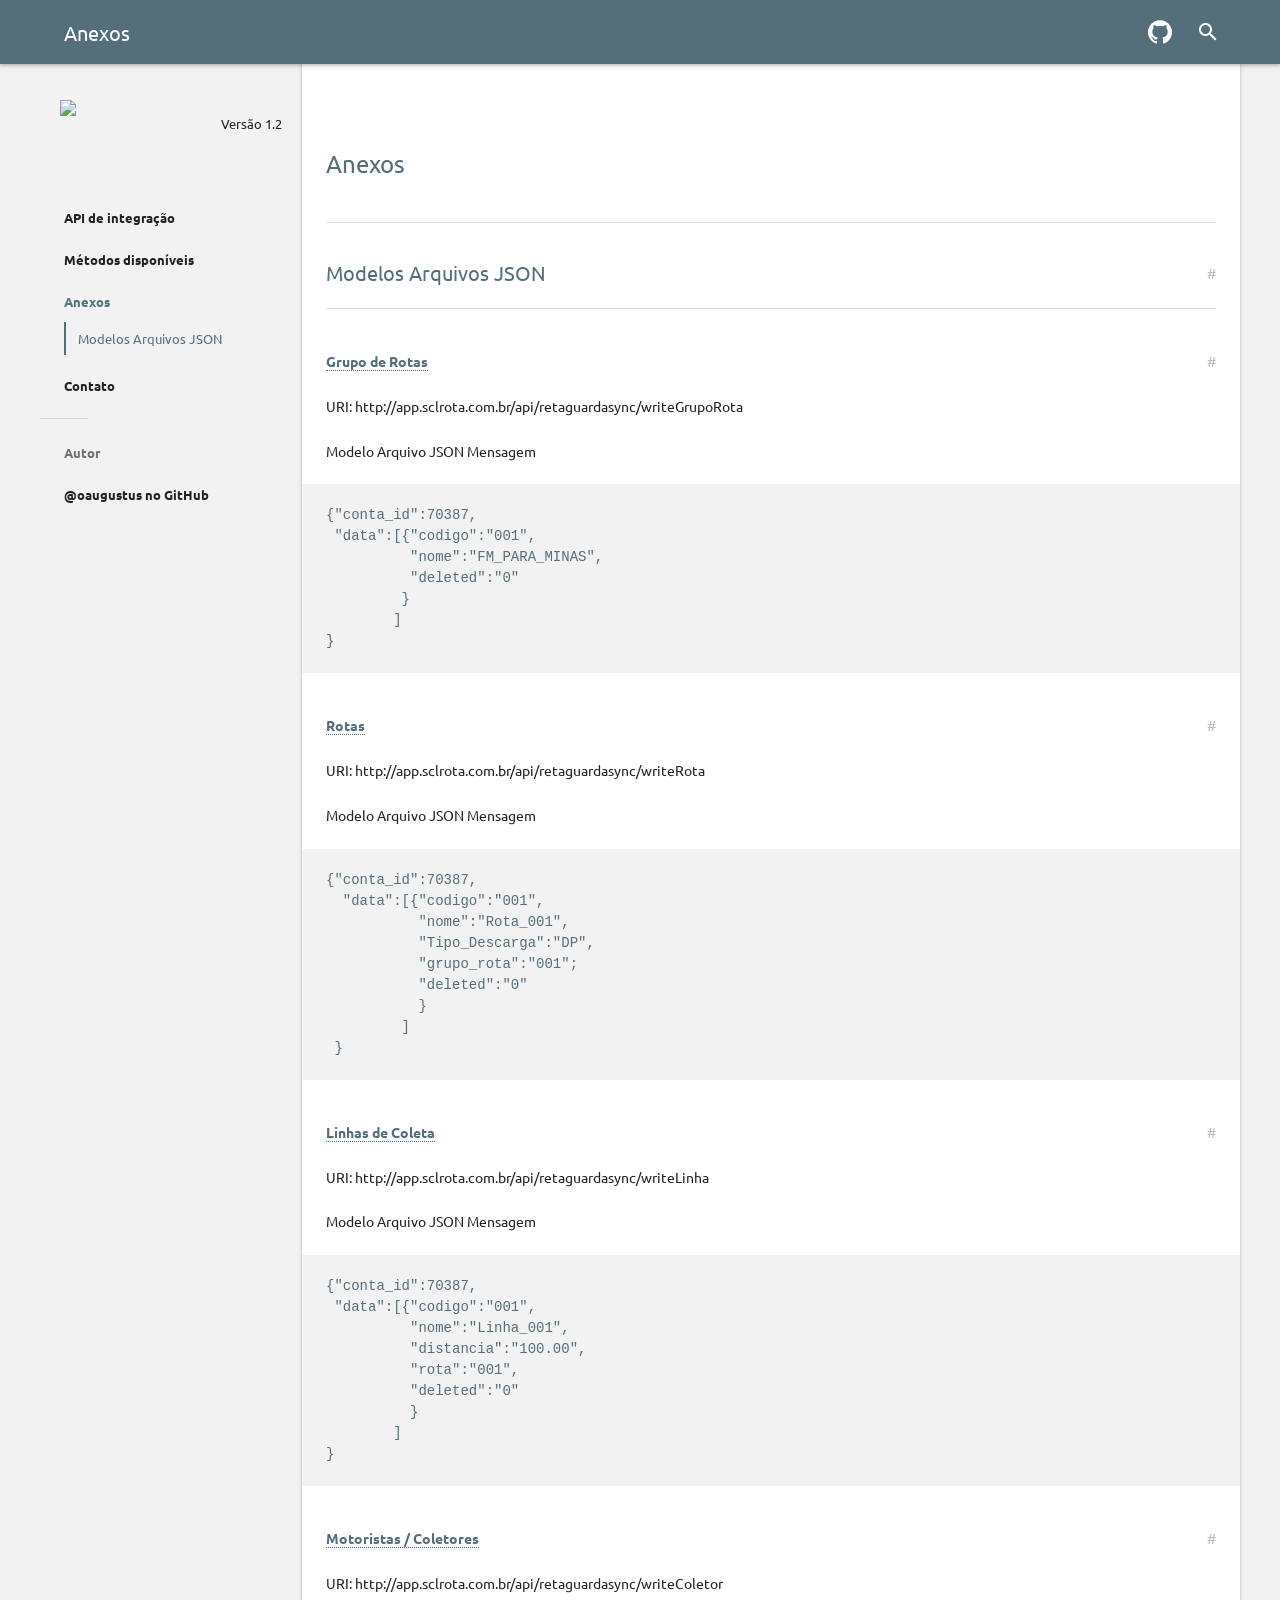
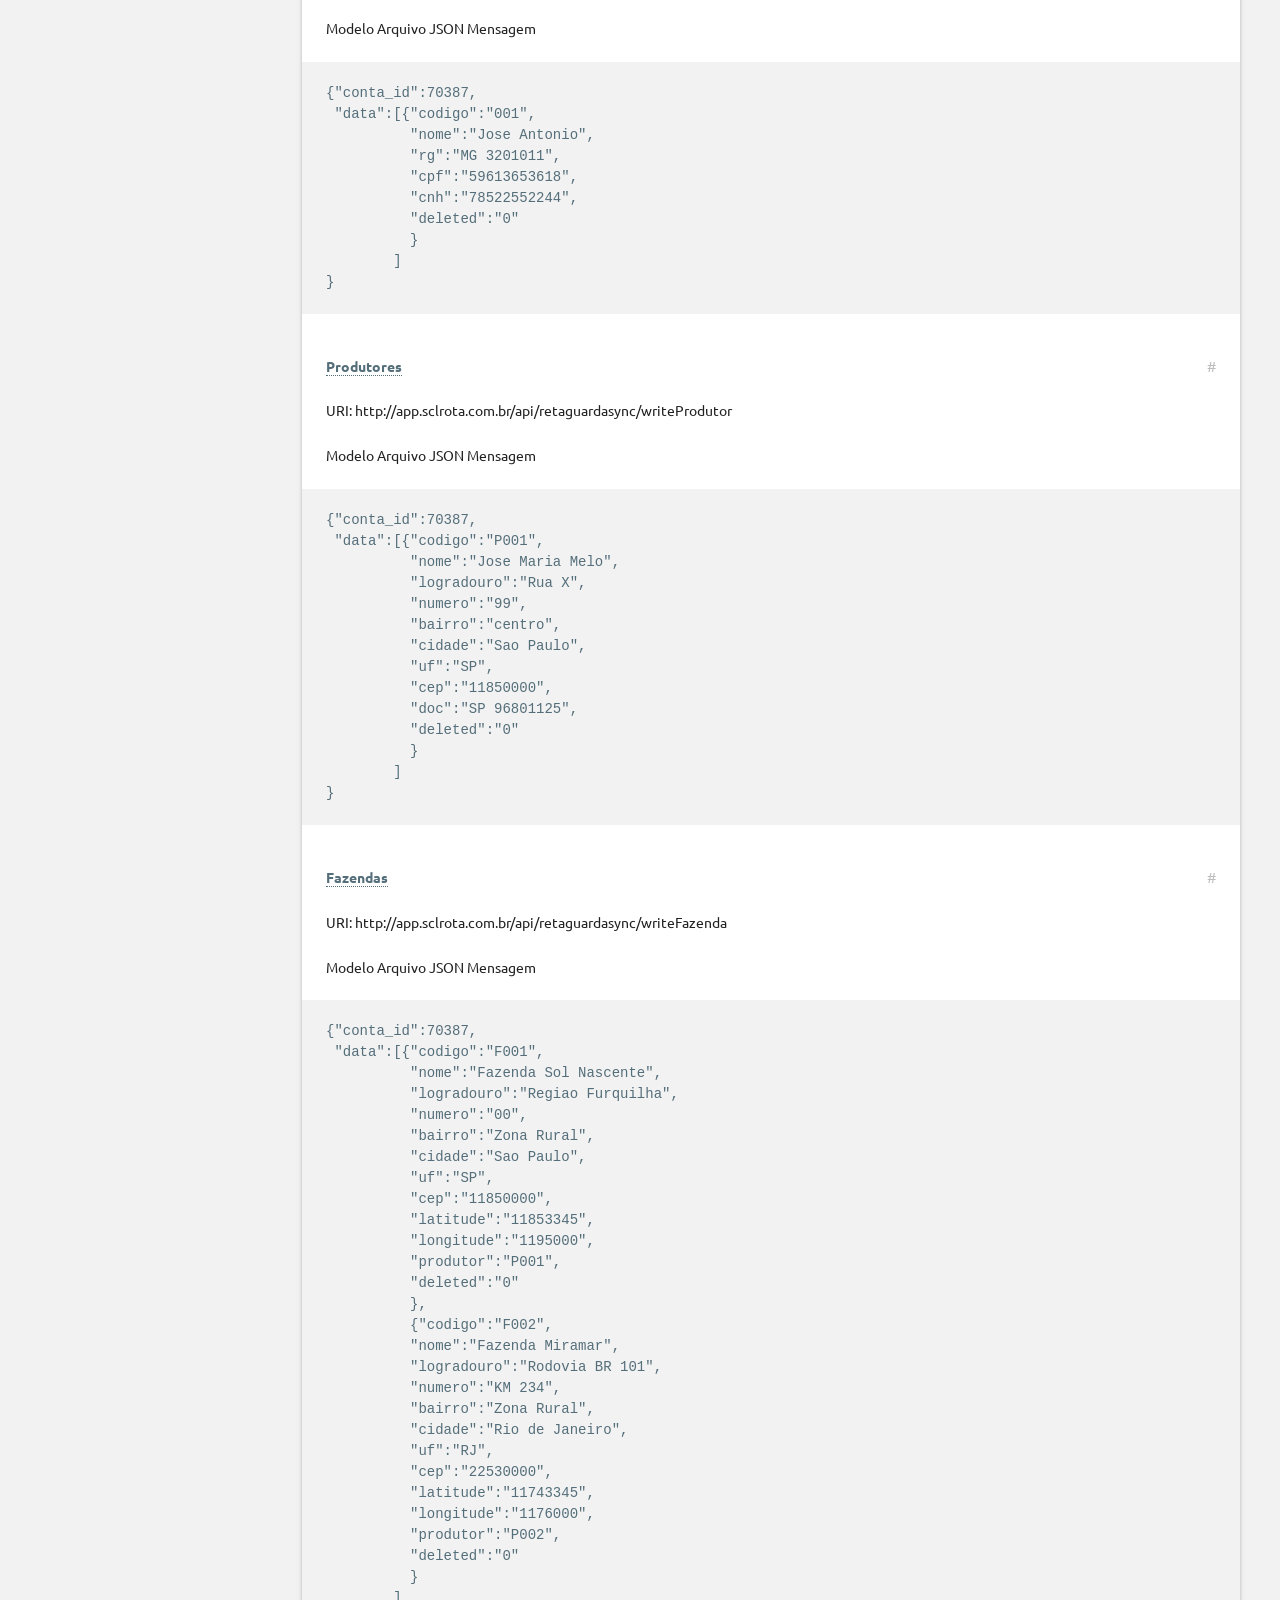
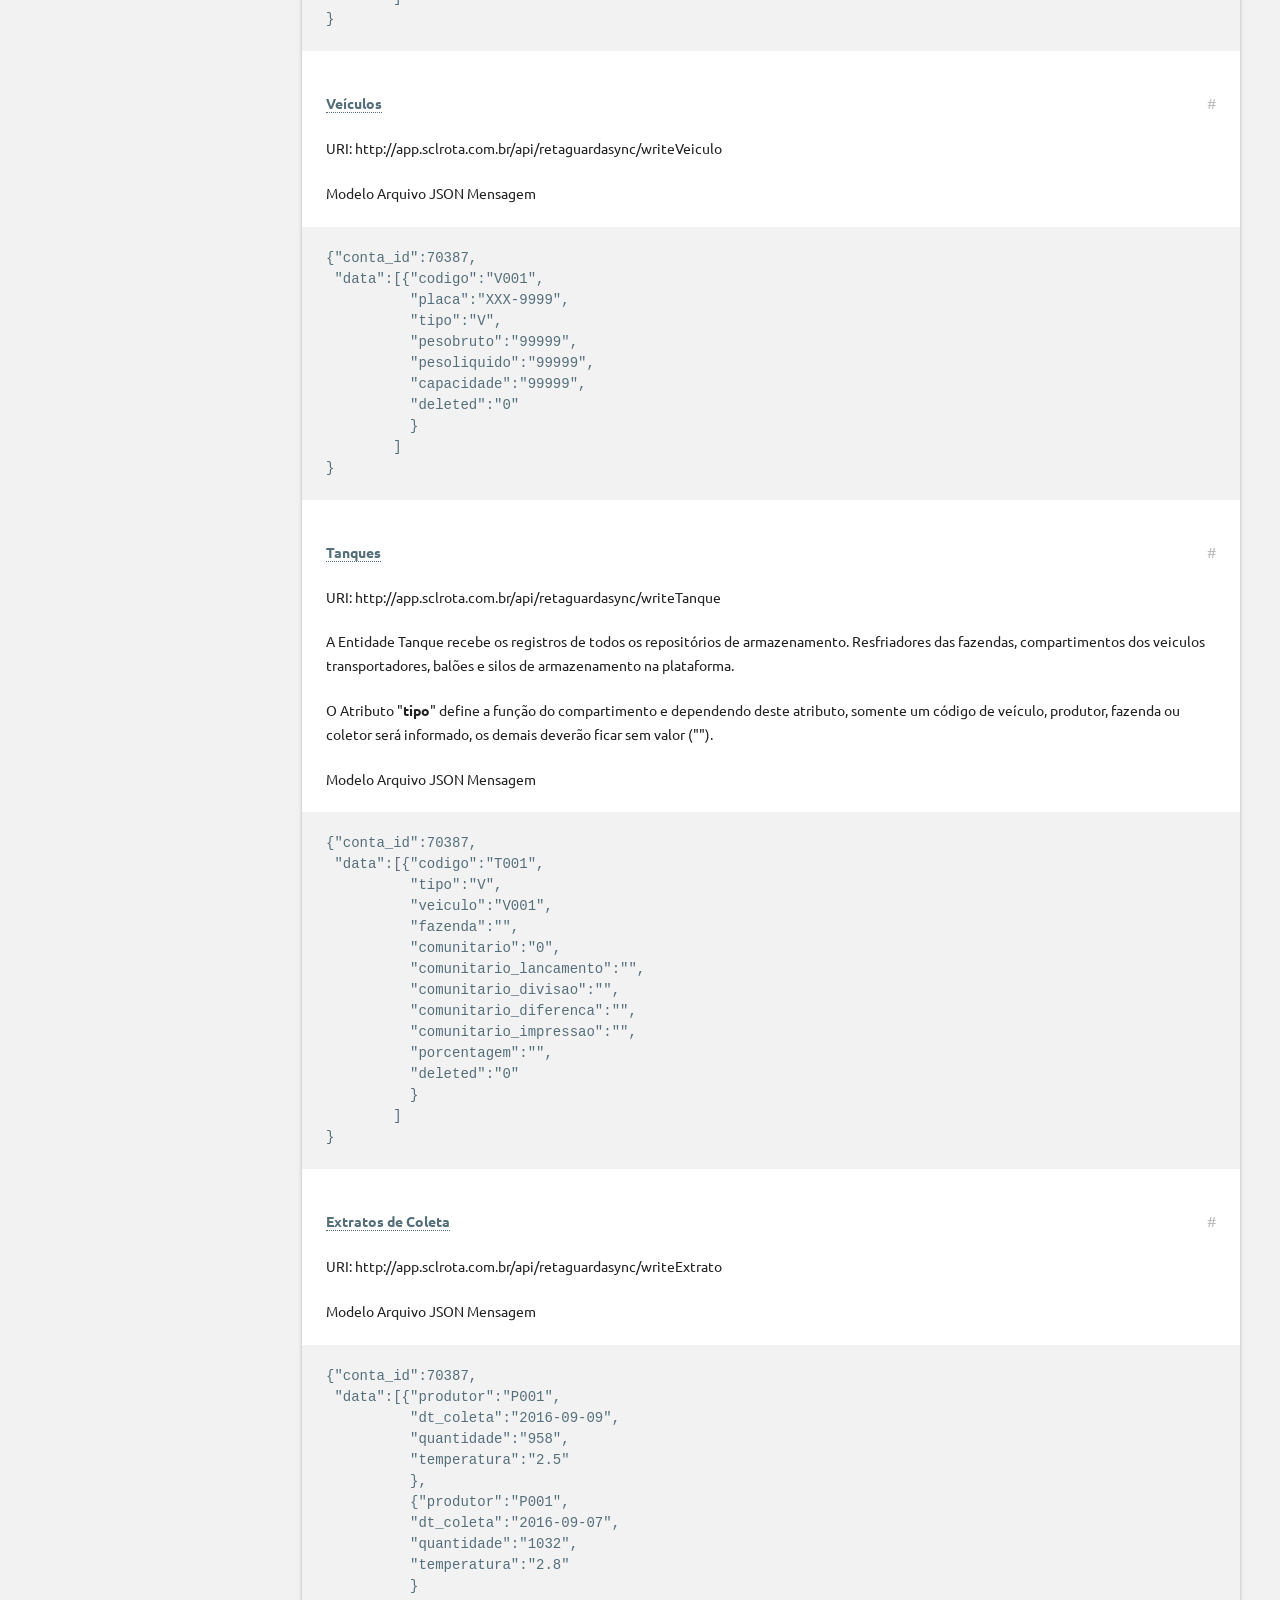
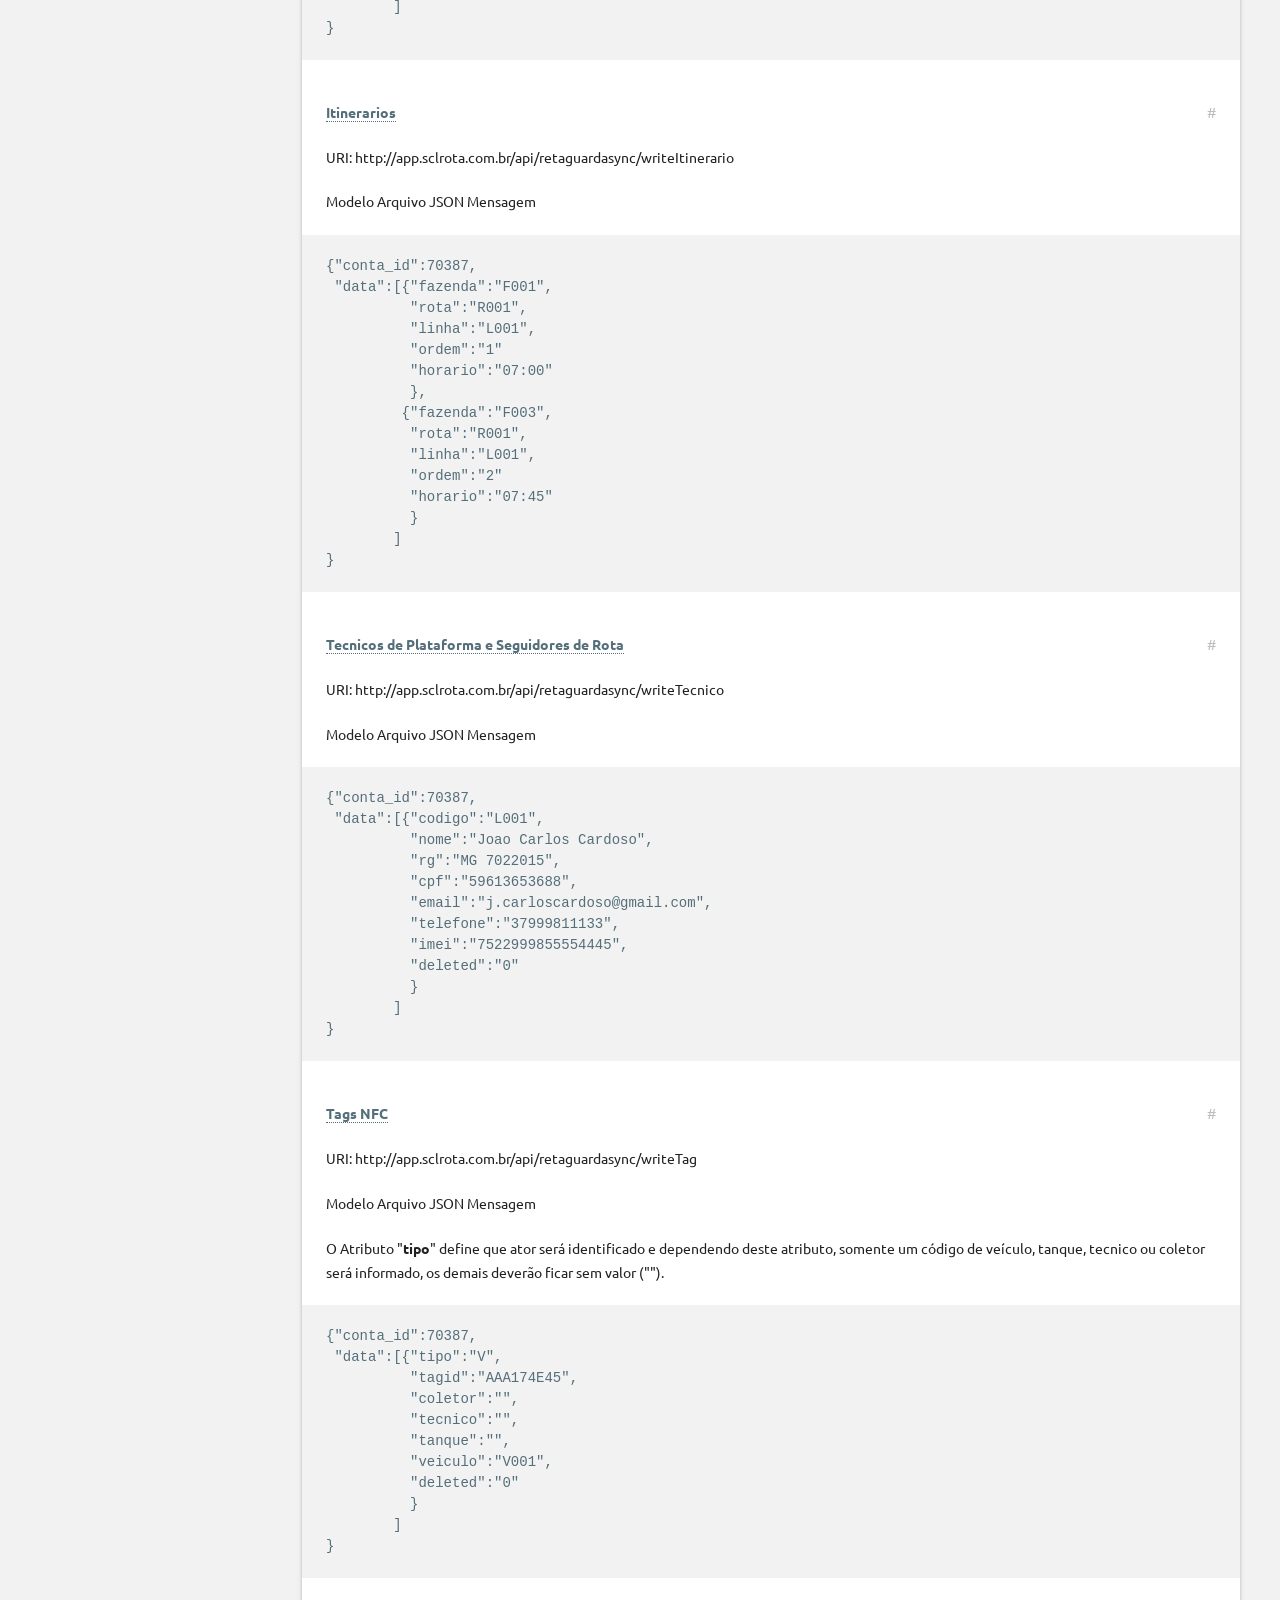
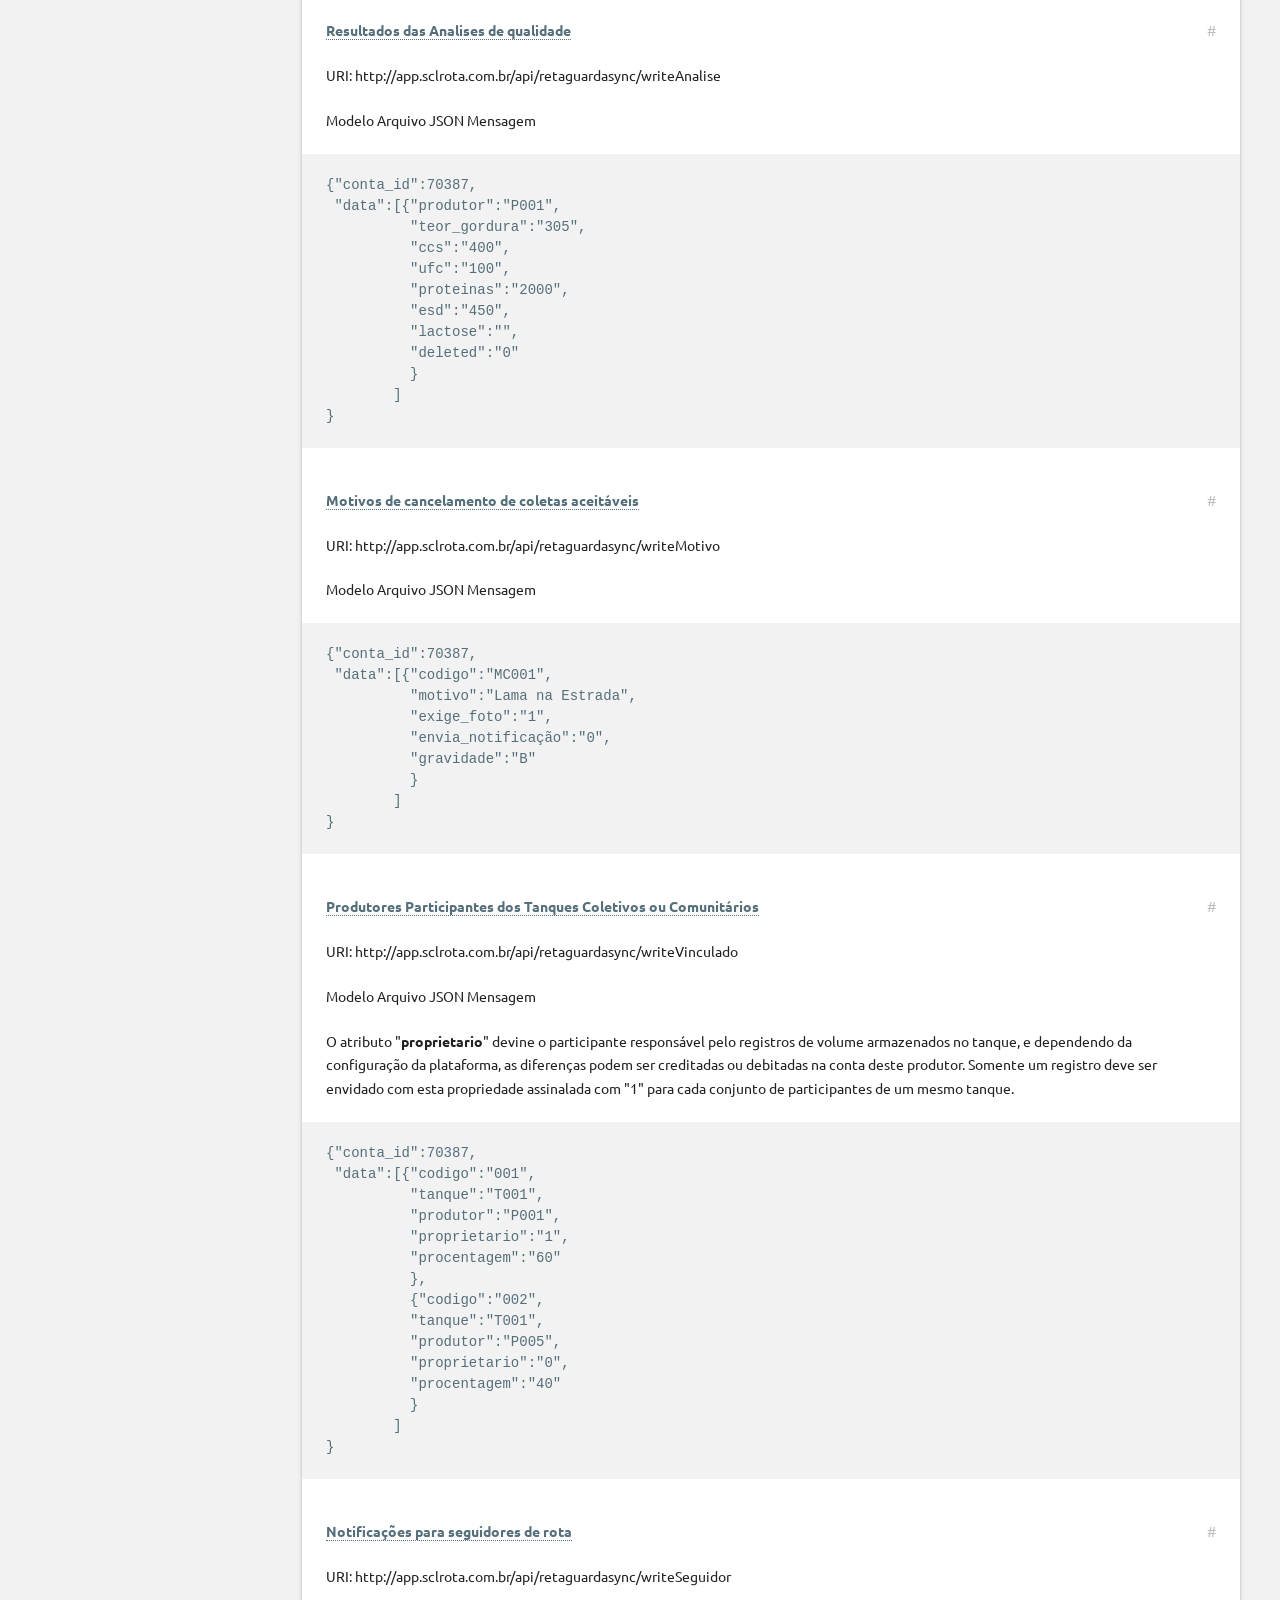
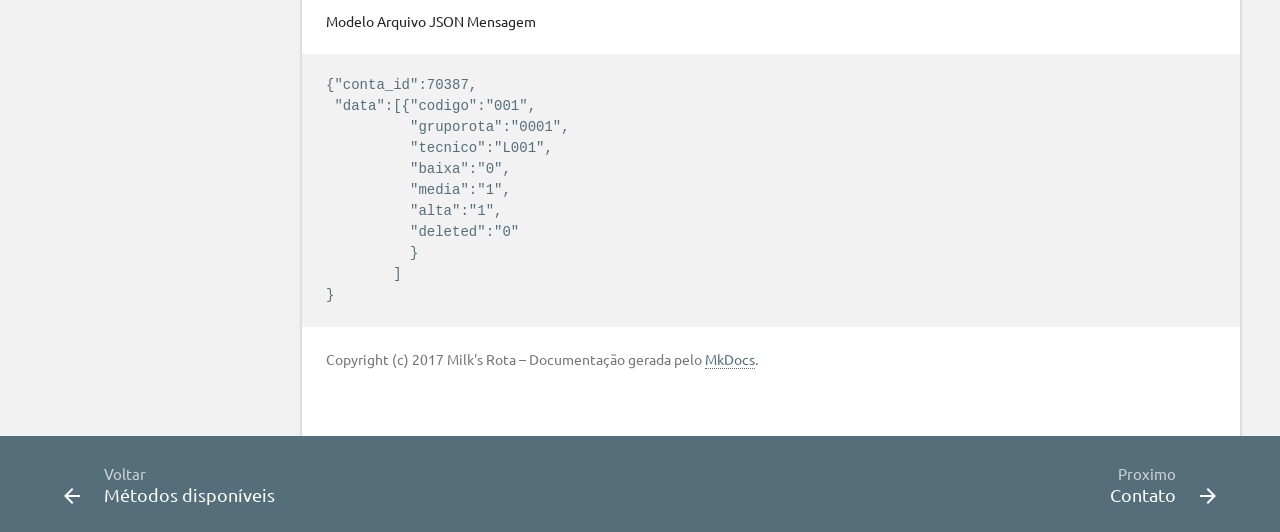
==== anexos/index.html @ 85807db0 "Deployed 1b57421 with MkDocs version: 0.16.3" ====
<!DOCTYPE html>
<!--[if lt IE 7 ]><html class="no-js ie6"><![endif]-->
<!--[if IE 7 ]><html class="no-js ie7"><![endif]-->
<!--[if IE 8 ]><html class="no-js ie8"><![endif]-->
<!--[if IE 9 ]><html class="no-js ie9"><![endif]-->
<!--[if (gt IE 9)|!(IE)]><!--> <html class="no-js"> <!--<![endif]-->
  <head>
    <meta charset="utf-8">
    <meta name="viewport" content="width=device-width,user-scalable=no,initial-scale=1,maximum-scale=1">
    
      
        <title>Anexos - Milk's Rota - API de Integração</title>
      
      
      
        <link rel="canonical" href="http://www.milksrota.com.br/anexos/">
      
      
        <meta name="author" content="Otávio Fernandes">
      
    
    <meta property="og:url" content="http://www.milksrota.com.br/anexos/">
    <meta property="og:title" content="Milk's Rota - API de Integração">
    <meta property="og:image" content="http://www.milksrota.com.br/anexos//../images/logo-300x82.png">
    <meta name="apple-mobile-web-app-title" content="Milk's Rota - API de Integração">
    <meta name="apple-mobile-web-app-capable" content="yes">
    <meta name="apple-mobile-web-app-status-bar-style" content="black-translucent">
    
      <link rel="apple-touch-icon" href="../images/logo-300x82.png">
    
    
    <link rel="shortcut icon" type="image/x-icon" href="../assets/images/favicon-e565ddfa3b.ico">
    <link rel="icon" type="image/x-icon" href="../assets/images/favicon-e565ddfa3b.ico">
    <style>
      @font-face {
      	font-family: 'Icon';
      	src: url('../assets/fonts/icon.eot?52m981');
      	src: url('../assets/fonts/icon.eot?#iefix52m981')
               format('embedded-opentype'),
      		   url('../assets/fonts/icon.woff?52m981')
               format('woff'),
      		   url('../assets/fonts/icon.ttf?52m981')
               format('truetype'),
      		   url('../assets/fonts/icon.svg?52m981#icon')
               format('svg');
      	font-weight: normal;
      	font-style: normal;
      }
    </style>
    <link rel="stylesheet" href="../assets/stylesheets/application-b64b728552.css">
    
      <link rel="stylesheet" href="../assets/stylesheets/palettes-05ab2406df.css">
    
    
      
      
      
      <link rel="stylesheet" href="//fonts.googleapis.com/css?family=Ubuntu:400,700|Ubuntu+Mono">
      <style>
        body, input {
          font-family: 'Ubuntu', Helvetica, Arial, sans-serif;
        }
        pre, code {
          font-family: 'Ubuntu Mono', 'Courier New', 'Courier', monospace;
        }
      </style>
    
    
      <link rel="stylesheet" href="../extra.css">
    
    <script src="../assets/javascripts/modernizr-4ab42b99fd.js"></script>
    
  </head>
  
  
  
  <body class="palette-primary-blue-grey ">
    
    <div class="backdrop">
      <div class="backdrop-paper"></div>
    </div>
    <input class="toggle" type="checkbox" id="toggle-drawer">
    <input class="toggle" type="checkbox" id="toggle-search">
    <label class="toggle-button overlay" for="toggle-drawer"></label>
    <header class="header">
      <nav aria-label="Header">
  <div class="bar default">
    <div class="button button-menu" role="button" aria-label="Menu">
      <label class="toggle-button icon icon-menu" for="toggle-drawer">
        <span></span>
      </label>
    </div>
    <div class="stretch">
      <div class="title">
        
          <span class="path">
            
          </span>
        
        Anexos
      </div>
    </div>
    
    
      
      <div class="button button-github" role="button" aria-label="GitHub">
        <a href="https://github.com/oaugustus" title="@oaugustus on GitHub" target="_blank" class="toggle-button icon icon-github"></a>
      </div>
    
    <div class="button button-search" role="button" aria-label="Search">
      <label class="toggle-button icon icon-search" title="Procurar" for="toggle-search"></label>
    </div>
  </div>
  <div class="bar search">
    <div class="button button-close" role="button" aria-label="Close">
      <label class="toggle-button icon icon-back" for="toggle-search"></label>
    </div>
    <div class="stretch">
      <div class="field">
        <input class="query" type="text" placeholder="Procurar" autocapitalize="off" autocorrect="off" autocomplete="off" spellcheck>
      </div>
    </div>
    <div class="button button-reset" role="button" aria-label="Search">
      <button class="toggle-button icon icon-close" id="reset-search"></button>
    </div>
  </div>
</nav>
    </header>
    <main class="main">
      
      <div class="drawer">
        <nav aria-label="Navigation">
  
  <a href="/" class="project">
    <div class="banner">
      
        <div class="">
          <img src="../images/logo-300x82.png" style="width: 200px;">
        </div>
        <div style="text-align: right;">Versão 1.2</div>
      
      <!--<div class="name">
        <strong>Milk's Rota - API de Integração Versão 1.2</strong>
        
      </div>-->
    </div>
  </a>
  <div class="scrollable">
    <div class="wrapper">
      
      <div class="toc">
        <ul>
          
            
  <li>
    <a class="" title="API de integração" href="..">
      API de integração
    </a>
    
  </li>

          
            
  <li>
    <a class="" title="Métodos disponíveis" href="../metodos/">
      Métodos disponíveis
    </a>
    
  </li>

          
            
  <li>
    <a class="current" title="Anexos" href="./">
      Anexos
    </a>
    
      
      
        <ul>
          
            <li class="anchor">
              <a title="Modelos Arquivos JSON" href="#modelos-arquivos-json">
                Modelos Arquivos JSON
              </a>
            </li>
          
        </ul>
      
    
  </li>

          
            
  <li>
    <a class="" title="Contato" href="../contato/">
      Contato
    </a>
    
  </li>

          
        </ul>
        
          <hr>
          <span class="section">Autor</span>
          <ul>
            
            
              
              <li>
                <a href="https://github.com/oaugustus" target="_blank" title="@oaugustus on GitHub">
                  @oaugustus no GitHub
                </a>
              </li>
            
          </ul>
        
      </div>
    </div>
  </div>
</nav>
      </div>
      <article class="article">
        <div class="wrapper">
          
            <h1>Anexos</h1>
          
          <h2 id="modelos-arquivos-json">Modelos Arquivos JSON<a class="headerlink" href="#modelos-arquivos-json" title="Permanent link">#</a></h2>
<hr />
<p><a name="tbgruporotas" > </p>
<h3 id="grupo-de-rotas"><strong>Grupo de Rotas</strong><a class="headerlink" href="#grupo-de-rotas" title="Permanent link">#</a></h3>
<p></a>
  URI: http://app.sclrota.com.br/api/retaguardasync/writeGrupoRota  </p>
<p>Modelo Arquivo JSON Mensagem</p>
<pre class="code"><code>{&quot;conta_id&quot;:70387,
 &quot;data&quot;:[{&quot;codigo&quot;:&quot;001&quot;,
          &quot;nome&quot;:&quot;FM_PARA_MINAS&quot;,
          &quot;deleted&quot;:&quot;0&quot;
         }
        ]
}  </code></pre>


<p><a name="tbrotas" > </p>
<h3 id="rotas"><strong>Rotas</strong><a class="headerlink" href="#rotas" title="Permanent link">#</a></h3>
<p></a></p>
<p>URI: http://app.sclrota.com.br/api/retaguardasync/writeRota  </p>
<p>Modelo Arquivo JSON Mensagem</p>
<pre class="code"><code>{&quot;conta_id&quot;:70387,
  &quot;data&quot;:[{&quot;codigo&quot;:&quot;001&quot;,
           &quot;nome&quot;:&quot;Rota_001&quot;,
           &quot;Tipo_Descarga&quot;:&quot;DP&quot;,
           &quot;grupo_rota&quot;:&quot;001&quot;;
           &quot;deleted&quot;:&quot;0&quot;
           }
         ]
 }  </code></pre>


<p><a name="tblinhas" > </p>
<h3 id="linhas-de-coleta"><strong>Linhas de Coleta</strong><a class="headerlink" href="#linhas-de-coleta" title="Permanent link">#</a></h3>
<p></a>
  URI: http://app.sclrota.com.br/api/retaguardasync/writeLinha  </p>
<p>Modelo Arquivo JSON Mensagem</p>
<pre class="code"><code>{&quot;conta_id&quot;:70387,
 &quot;data&quot;:[{&quot;codigo&quot;:&quot;001&quot;,
          &quot;nome&quot;:&quot;Linha_001&quot;,
          &quot;distancia&quot;:&quot;100.00&quot;,
          &quot;rota&quot;:&quot;001&quot;,
          &quot;deleted&quot;:&quot;0&quot;
          }
        ]
}  </code></pre>


<p><a name="tbcoletores" > </p>
<h3 id="motoristas-coletores"><strong>Motoristas / Coletores</strong><a class="headerlink" href="#motoristas-coletores" title="Permanent link">#</a></h3>
<p></a>
  URI: http://app.sclrota.com.br/api/retaguardasync/writeColetor  </p>
<p>Modelo Arquivo JSON Mensagem</p>
<pre class="code"><code>{&quot;conta_id&quot;:70387,
 &quot;data&quot;:[{&quot;codigo&quot;:&quot;001&quot;,
          &quot;nome&quot;:&quot;Jose Antonio&quot;,
          &quot;rg&quot;:&quot;MG 3201011&quot;,
          &quot;cpf&quot;:&quot;59613653618&quot;,
          &quot;cnh&quot;:&quot;78522552244&quot;,        
          &quot;deleted&quot;:&quot;0&quot;
          }
        ]
}  </code></pre>


<p><a name="tbprodutores" > </p>
<h3 id="produtores"><strong>Produtores</strong><a class="headerlink" href="#produtores" title="Permanent link">#</a></h3>
<p></a>
  URI: http://app.sclrota.com.br/api/retaguardasync/writeProdutor  </p>
<p>Modelo Arquivo JSON Mensagem</p>
<pre class="code"><code>{&quot;conta_id&quot;:70387,
 &quot;data&quot;:[{&quot;codigo&quot;:&quot;P001&quot;,
          &quot;nome&quot;:&quot;Jose Maria Melo&quot;,
          &quot;logradouro&quot;:&quot;Rua X&quot;,
          &quot;numero&quot;:&quot;99&quot;,
          &quot;bairro&quot;:&quot;centro&quot;,          
          &quot;cidade&quot;:&quot;Sao Paulo&quot;,       
          &quot;uf&quot;:&quot;SP&quot;,          
          &quot;cep&quot;:&quot;11850000&quot;,
          &quot;doc&quot;:&quot;SP 96801125&quot;,                
          &quot;deleted&quot;:&quot;0&quot;
          }
        ]
}  </code></pre>


<p><a name="tbfazendas" > </p>
<h3 id="fazendas"><strong>Fazendas</strong><a class="headerlink" href="#fazendas" title="Permanent link">#</a></h3>
<p></a>
  URI: http://app.sclrota.com.br/api/retaguardasync/writeFazenda  </p>
<p>Modelo Arquivo JSON Mensagem</p>
<pre class="code"><code>{&quot;conta_id&quot;:70387,
 &quot;data&quot;:[{&quot;codigo&quot;:&quot;F001&quot;,
          &quot;nome&quot;:&quot;Fazenda Sol Nascente&quot;,
          &quot;logradouro&quot;:&quot;Regiao Furquilha&quot;,
          &quot;numero&quot;:&quot;00&quot;,
          &quot;bairro&quot;:&quot;Zona Rural&quot;,          
          &quot;cidade&quot;:&quot;Sao Paulo&quot;,       
          &quot;uf&quot;:&quot;SP&quot;,          
          &quot;cep&quot;:&quot;11850000&quot;,
          &quot;latitude&quot;:&quot;11853345&quot;,
          &quot;longitude&quot;:&quot;1195000&quot;,
          &quot;produtor&quot;:&quot;P001&quot;,                  
          &quot;deleted&quot;:&quot;0&quot;
          },
          {&quot;codigo&quot;:&quot;F002&quot;,
          &quot;nome&quot;:&quot;Fazenda Miramar&quot;,
          &quot;logradouro&quot;:&quot;Rodovia BR 101&quot;,
          &quot;numero&quot;:&quot;KM 234&quot;,
          &quot;bairro&quot;:&quot;Zona Rural&quot;,          
          &quot;cidade&quot;:&quot;Rio de Janeiro&quot;,          
          &quot;uf&quot;:&quot;RJ&quot;,          
          &quot;cep&quot;:&quot;22530000&quot;,
          &quot;latitude&quot;:&quot;11743345&quot;,
          &quot;longitude&quot;:&quot;1176000&quot;,
          &quot;produtor&quot;:&quot;P002&quot;,                  
          &quot;deleted&quot;:&quot;0&quot;
          }
        ]
}  </code></pre>


<p><a name="tbveiculos" > </p>
<h3 id="veiculos"><strong>Veículos</strong><a class="headerlink" href="#veiculos" title="Permanent link">#</a></h3>
<p></a>
  URI: http://app.sclrota.com.br/api/retaguardasync/writeVeiculo  </p>
<p>Modelo Arquivo JSON Mensagem</p>
<pre class="code"><code>{&quot;conta_id&quot;:70387,
 &quot;data&quot;:[{&quot;codigo&quot;:&quot;V001&quot;,
          &quot;placa&quot;:&quot;XXX-9999&quot;,
          &quot;tipo&quot;:&quot;V&quot;,
          &quot;pesobruto&quot;:&quot;99999&quot;,
          &quot;pesoliquido&quot;:&quot;99999&quot;,          
          &quot;capacidade&quot;:&quot;99999&quot;,                               
          &quot;deleted&quot;:&quot;0&quot;
          }
        ]
}  </code></pre>


<p><a name="tbtanques" > </p>
<h3 id="tanques"><strong>Tanques</strong><a class="headerlink" href="#tanques" title="Permanent link">#</a></h3>
<p></a>
  URI: http://app.sclrota.com.br/api/retaguardasync/writeTanque </p>
<p>A Entidade Tanque recebe os registros de todos os repositórios de armazenamento. Resfriadores das fazendas, compartimentos dos veiculos transportadores, balões e silos de armazenamento na plataforma.</p>
<p>O Atributo "<strong>tipo</strong>" define a função do compartimento e dependendo deste atributo, somente um código de veículo, produtor, fazenda ou coletor será informado, os demais deverão ficar sem valor ("").</p>
<p>Modelo Arquivo JSON Mensagem</p>
<pre class="code"><code>{&quot;conta_id&quot;:70387,
 &quot;data&quot;:[{&quot;codigo&quot;:&quot;T001&quot;,
          &quot;tipo&quot;:&quot;V&quot;,
          &quot;veiculo&quot;:&quot;V001&quot;,
          &quot;fazenda&quot;:&quot;&quot;,
          &quot;comunitario&quot;:&quot;0&quot;,          
          &quot;comunitario_lancamento&quot;:&quot;&quot;,                                
          &quot;comunitario_divisao&quot;:&quot;&quot;,
          &quot;comunitario_diferenca&quot;:&quot;&quot;,                                         
          &quot;comunitario_impressao&quot;:&quot;&quot;,
          &quot;porcentagem&quot;:&quot;&quot;,                                 
          &quot;deleted&quot;:&quot;0&quot;
          }
        ]
}  </code></pre>


<p><a name="tbextratos" > </p>
<h3 id="extratos-de-coleta"><strong>Extratos de Coleta</strong><a class="headerlink" href="#extratos-de-coleta" title="Permanent link">#</a></h3>
<p></a>
  URI: http://app.sclrota.com.br/api/retaguardasync/writeExtrato </p>
<p>Modelo Arquivo JSON Mensagem</p>
<pre class="code"><code>{&quot;conta_id&quot;:70387,
 &quot;data&quot;:[{&quot;produtor&quot;:&quot;P001&quot;,
          &quot;dt_coleta&quot;:&quot;2016-09-09&quot;,
          &quot;quantidade&quot;:&quot;958&quot;,
          &quot;temperatura&quot;:&quot;2.5&quot;         
          },
          {&quot;produtor&quot;:&quot;P001&quot;,
          &quot;dt_coleta&quot;:&quot;2016-09-07&quot;,
          &quot;quantidade&quot;:&quot;1032&quot;,
          &quot;temperatura&quot;:&quot;2.8&quot;         
          }
        ]
}  </code></pre>


<p><a name="tbitinerarios" > </p>
<h3 id="itinerarios"><strong>Itinerarios</strong><a class="headerlink" href="#itinerarios" title="Permanent link">#</a></h3>
<p></a>
  URI: http://app.sclrota.com.br/api/retaguardasync/writeItinerario </p>
<p>Modelo Arquivo JSON Mensagem</p>
<pre class="code"><code>{&quot;conta_id&quot;:70387,
 &quot;data&quot;:[{&quot;fazenda&quot;:&quot;F001&quot;,
          &quot;rota&quot;:&quot;R001&quot;,
          &quot;linha&quot;:&quot;L001&quot;,
          &quot;ordem&quot;:&quot;1&quot;   
          &quot;horario&quot;:&quot;07:00&quot;     
          },
         {&quot;fazenda&quot;:&quot;F003&quot;,
          &quot;rota&quot;:&quot;R001&quot;,
          &quot;linha&quot;:&quot;L001&quot;,
          &quot;ordem&quot;:&quot;2&quot;   
          &quot;horario&quot;:&quot;07:45&quot;     
          }
        ]
}  </code></pre>


<p><a name="tbtecnicos" > </p>
<h3 id="tecnicos-de-plataforma-e-seguidores-de-rota"><strong>Tecnicos de Plataforma e Seguidores de Rota</strong><a class="headerlink" href="#tecnicos-de-plataforma-e-seguidores-de-rota" title="Permanent link">#</a></h3>
<p></a>
  URI: http://app.sclrota.com.br/api/retaguardasync/writeTecnico  </p>
<p>Modelo Arquivo JSON Mensagem</p>
<pre class="code"><code>{&quot;conta_id&quot;:70387,
 &quot;data&quot;:[{&quot;codigo&quot;:&quot;L001&quot;,
          &quot;nome&quot;:&quot;Joao Carlos Cardoso&quot;,
          &quot;rg&quot;:&quot;MG 7022015&quot;,
          &quot;cpf&quot;:&quot;59613653688&quot;,
          &quot;email&quot;:&quot;j.carloscardoso@gmail.com&quot;,        
          &quot;telefone&quot;:&quot;37999811133&quot;,       
          &quot;imei&quot;:&quot;7522999855554445&quot;,                  
          &quot;deleted&quot;:&quot;0&quot;
          }
        ]
}  </code></pre>


<p><a name="tbtags" > </p>
<h3 id="tags-nfc"><strong>Tags NFC </strong><a class="headerlink" href="#tags-nfc" title="Permanent link">#</a></h3>
<p></a>
  URI: http://app.sclrota.com.br/api/retaguardasync/writeTag  </p>
<p>Modelo Arquivo JSON Mensagem</p>
<p>O Atributo "<strong>tipo</strong>" define que ator será identificado e dependendo deste atributo, somente um código de veículo, tanque, tecnico ou coletor será informado, os demais deverão ficar sem valor ("").</p>
<pre class="code"><code>{&quot;conta_id&quot;:70387,
 &quot;data&quot;:[{&quot;tipo&quot;:&quot;V&quot;,
          &quot;tagid&quot;:&quot;AAA174E45&quot;,
          &quot;coletor&quot;:&quot;&quot;,
          &quot;tecnico&quot;:&quot;&quot;,
          &quot;tanque&quot;:&quot;&quot;,        
          &quot;veiculo&quot;:&quot;V001&quot;,               
          &quot;deleted&quot;:&quot;0&quot;
          }
        ]
}  </code></pre>


<p><a name="tbanalises" > </p>
<h3 id="resultados-das-analises-de-qualidade"><strong>Resultados das Analises de qualidade </strong><a class="headerlink" href="#resultados-das-analises-de-qualidade" title="Permanent link">#</a></h3>
<p></a>
  URI: http://app.sclrota.com.br/api/retaguardasync/writeAnalise  </p>
<p>Modelo Arquivo JSON Mensagem  </p>
<pre class="code"><code>{&quot;conta_id&quot;:70387,
 &quot;data&quot;:[{&quot;produtor&quot;:&quot;P001&quot;,
          &quot;teor_gordura&quot;:&quot;305&quot;,
          &quot;ccs&quot;:&quot;400&quot;,
          &quot;ufc&quot;:&quot;100&quot;,
          &quot;proteinas&quot;:&quot;2000&quot;,         
          &quot;esd&quot;:&quot;450&quot;,
          &quot;lactose&quot;:&quot;&quot;,       
          &quot;deleted&quot;:&quot;0&quot;
          }
        ]
}  </code></pre>


<p><a name="tbmotivos" > </p>
<h3 id="motivos-de-cancelamento-de-coletas-aceitaveis"><strong>Motivos de cancelamento de coletas aceitáveis </strong><a class="headerlink" href="#motivos-de-cancelamento-de-coletas-aceitaveis" title="Permanent link">#</a></h3>
<p></a>
  URI: http://app.sclrota.com.br/api/retaguardasync/writeMotivo  </p>
<p>Modelo Arquivo JSON Mensagem  </p>
<pre class="code"><code>{&quot;conta_id&quot;:70387,
 &quot;data&quot;:[{&quot;codigo&quot;:&quot;MC001&quot;,
          &quot;motivo&quot;:&quot;Lama na Estrada&quot;,
          &quot;exige_foto&quot;:&quot;1&quot;,
          &quot;envia_notificação&quot;:&quot;0&quot;,
          &quot;gravidade&quot;:&quot;B&quot;                                 
          }
        ]
}  </code></pre>


<p><a name="tbvinculados" > </p>
<h3 id="produtores-participantes-dos-tanques-coletivos-ou-comunitarios"><strong>Produtores Participantes dos Tanques Coletivos ou Comunitários</strong><a class="headerlink" href="#produtores-participantes-dos-tanques-coletivos-ou-comunitarios" title="Permanent link">#</a></h3>
<p></a>
  URI: http://app.sclrota.com.br/api/retaguardasync/writeVinculado  </p>
<p>Modelo Arquivo JSON Mensagem  </p>
<p>O atributo "<strong>proprietario</strong>" devine o participante responsável pelo registros de volume armazenados no tanque, e dependendo da configuração da plataforma, as diferenças podem ser creditadas ou debitadas na conta deste produtor. Somente um registro deve ser envidado com esta propriedade assinalada com "1" para cada conjunto de participantes de um mesmo tanque.</p>
<pre class="code"><code>{&quot;conta_id&quot;:70387,
 &quot;data&quot;:[{&quot;codigo&quot;:&quot;001&quot;,
          &quot;tanque&quot;:&quot;T001&quot;,
          &quot;produtor&quot;:&quot;P001&quot;,
          &quot;proprietario&quot;:&quot;1&quot;,
          &quot;procentagem&quot;:&quot;60&quot;                                  
          },
          {&quot;codigo&quot;:&quot;002&quot;,
          &quot;tanque&quot;:&quot;T001&quot;,
          &quot;produtor&quot;:&quot;P005&quot;,
          &quot;proprietario&quot;:&quot;0&quot;,
          &quot;procentagem&quot;:&quot;40&quot;                                  
          }
        ]
}  </code></pre>


<p><a name="tbseguidores" > </p>
<h3 id="notificacoes-para-seguidores-de-rota"><strong>Notificações para seguidores de rota </strong><a class="headerlink" href="#notificacoes-para-seguidores-de-rota" title="Permanent link">#</a></h3>
<p></a>
  URI: http://app.sclrota.com.br/api/retaguardasync/writeSeguidor  </p>
<p>Modelo Arquivo JSON Mensagem  </p>
<pre class="code"><code>{&quot;conta_id&quot;:70387,
 &quot;data&quot;:[{&quot;codigo&quot;:&quot;001&quot;,
          &quot;gruporota&quot;:&quot;0001&quot;,
          &quot;tecnico&quot;:&quot;L001&quot;,
          &quot;baixa&quot;:&quot;0&quot;,
          &quot;media&quot;:&quot;1&quot;,
          &quot;alta&quot;:&quot;1&quot;,
          &quot;deleted&quot;:&quot;0&quot; 
          }
        ]
}  </code></pre>
          <aside class="copyright" role="note">
            
              Copyright (c) 2017 Milk's Rota &ndash;
            
            Documentação gerada pelo
            <a href="http://www.mkdocs.org" target="_blank">MkDocs</a>.
          </aside>
          
            <footer class="footer">
              
  <nav class="pagination" aria-label="Footer">
    <div class="previous">
      
        <a href="../metodos/" title="Métodos disponíveis">
          <span class="direction">
            Voltar
          </span>
          <div class="page">
            <div class="button button-previous" role="button" aria-label="Previous">
              <i class="icon icon-back"></i>
            </div>
            <div class="stretch">
              <div class="title">
                Métodos disponíveis
              </div>
            </div>
          </div>
        </a>
      
    </div>
    <div class="next">
      
        <a href="../contato/" title="Contato">
          <span class="direction">
            Proximo
          </span>
          <div class="page">
            <div class="stretch">
              <div class="title">
                Contato
              </div>
            </div>
            <div class="button button-next" role="button" aria-label="Next">
              <i class="icon icon-forward"></i>
            </div>
          </div>
        </a>
      
    </div>
  </nav>

            </footer>
          
        </div>
      </article>
      <div class="results" role="status" aria-live="polite">
        <div class="scrollable">
          <div class="wrapper">
            <div class="meta"></div>
            <div class="list"></div>
          </div>
        </div>
      </div>
    </main>
    <script>
      var base_url = '..';
      var repo_id  = '';
    </script>
    <script src="../assets/javascripts/application-997097ee0c.js"></script>
    
    
  </body>
</html>
---- assets/stylesheets/application-b64b728552.css ----
html{box-sizing:border-box;-moz-box-sizing:border-box;-webkit-box-sizing:border-box}*,:after,:before{box-sizing:inherit;-moz-box-sizing:inherit;-webkit-box-sizing:inherit}html{font-size:62.5%;-webkit-text-size-adjust:none;-ms-text-size-adjust:none;text-size-adjust:none}a,abbr,acronym,address,applet,article,aside,audio,b,big,blockquote,body,canvas,caption,center,cite,code,dd,del,details,dfn,div,dl,dt,em,embed,fieldset,figcaption,figure,footer,form,h1,h2,h3,h4,h5,h6,header,hgroup,html,i,iframe,img,ins,kbd,label,legend,li,main,mark,menu,nav,object,ol,output,p,pre,q,ruby,s,samp,section,small,span,strike,strong,sub,summary,sup,table,tbody,td,tfoot,th,thead,time,tr,tt,u,ul,var,video{margin:0;padding:0;border:0}ul{list-style:none}table{border-collapse:collapse;border-spacing:0}td{text-align:left;font-weight:400;vertical-align:middle}button{outline:0;padding:0;background:transparent;border:none;font-size:inherit}input{-webkit-appearance:none;-moz-appearance:none;-ms-appearance:none;-o-appearance:none;appearance:none;outline:none;border:none}a{text-decoration:none;color:inherit}a,button,input,label{-webkit-tap-highlight-color:rgba(255,255,255,0);-webkit-tap-highlight-color:transparent}h1,h2,h3,h4,h5,h6{font-weight:inherit}pre{background:rgba(0,0,0,.05)}pre,pre code{color:rgba(0,0,0,.87)}.c,.c1,.cm,.o{color:rgba(0,0,0,.54)}.k,.kn{color:#a71d5d}.kd,.kt,.n.f{color:#0086b3}.s,.s1{color:#183691}.bp,.mi{color:#9575cd}.icon{font-family:Icon;speak:none;font-style:normal;font-weight:400;font-variant:normal;text-transform:none;line-height:1;-webkit-font-smoothing:antialiased;-moz-osx-font-smoothing:grayscale}.icon-search:before{content:"\e600"}.icon-back:before{content:"\e601"}.icon-link:before{content:"\e602"}.icon-close:before{content:"\e603"}.icon-menu:before{content:"\e604"}.icon-forward:before{content:"\e605"}.icon-twitter:before{content:"\e606"}.icon-github:before{content:"\e607"}.icon-download:before{content:"\e608"}.icon-star:before{content:"\e609"}.icon-warning:before{content:"\e610"}.icon-note:before{content:"\e611"}a{-webkit-transition:color .25s;transition:color .25s}.overlay{-webkit-transition:opacity .25s,width 0s .25s,height 0s .25s;transition:opacity .25s,width 0s .25s,height 0s .25s}#toggle-drawer:checked~.overlay,.toggle-drawer .overlay{-webkit-transition:opacity .25s,width 0s,height 0s;transition:opacity .25s,width 0s,height 0s}.js .header{-webkit-transition:background .6s,color .6s;transition:background .6s,color .6s}.js .header:before{-webkit-transition:background .6s;transition:background .6s}.button .icon{-webkit-transition:background .25s;transition:background .25s}body{color:rgba(0,0,0,.87)}@supports (-webkit-appearance:none){body{background:#e84e40}}.ios body{background:#fff}hr{border:0;border-top:1px solid rgba(0,0,0,.12)}.toggle-button{cursor:pointer;color:inherit}.backdrop,.backdrop-paper:after{background:#fff}.overlay{background:rgba(0,0,0,.54);opacity:0}#toggle-drawer:checked~.overlay,.toggle-drawer .overlay{opacity:1}.header{box-shadow:0 1.5px 3px rgba(0,0,0,.24),0 3px 8px rgba(0,0,0,.05);background:#e84e40;color:#fff}.ios.standalone .header:before{background:rgba(0,0,0,.12)}.bar .path{color:hsla(0,0%,100%,.7)}.button .icon{border-radius:100%}.button .icon:active{background:hsla(0,0%,100%,.12)}html{height:100%}body{position:relative;min-height:100%}hr{display:block;height:1px;padding:0;margin:0}.locked{height:100%;overflow:hidden}.scrollable{position:absolute;top:0;right:0;bottom:0;left:0;overflow:auto;-webkit-overflow-scrolling:touch}.scrollable .wrapper{height:100%}.ios .scrollable .wrapper{margin-bottom:2px}.toggle{display:none}.toggle-button{display:block}.backdrop{position:absolute;top:0;right:0;bottom:0;left:0;z-index:-1}.backdrop-paper{max-width:1200px;height:100%;margin-left:auto;margin-right:auto}.backdrop-paper:after{content:" ";display:block;height:100%;margin-left:262px}.overlay{width:0;height:0;z-index:3}.header,.overlay{position:fixed;top:0}.header{-webkit-user-select:none;-moz-user-select:none;-ms-user-select:none;user-select:none;left:0;z-index:2;height:56px;padding:4px;overflow:hidden}.ios.standalone .header{position:absolute}.bar{display:table;max-width:1184px;margin-left:auto;margin-right:auto}.bar a{display:block}.no-js .bar .button-search{display:none}.bar .path .icon:before{vertical-align:-1.5px}.button{display:table-cell;vertical-align:top;width:1%}.button button{margin:0;padding:0}.button button:active:before{position:relative;top:0;left:0}.button .icon{display:inline-block;font-size:24px;padding:8px;margin:4px}.stretch{display:table;table-layout:fixed;width:100%}.header .stretch{padding:0 20px}.stretch .title{display:table-cell;overflow:hidden;white-space:nowrap;text-overflow:ellipsis}.header .stretch .title{font-size:18px;padding:13px 0}.main{max-width:1200px;margin-left:auto;margin-right:auto}body,input{font-weight:400;-webkit-font-smoothing:antialiased;-moz-osx-font-smoothing:grayscale}.no-fontface body,.no-fontface input,body,input{font-family:Helvetica Neue,Helvetica,Arial,sans-serif}.no-fontface code,.no-fontface pre,code,pre{font-family:Courier New,Courier,monospace}#toggle-drawer:checked~.main .drawer,.toggle-drawer .drawer{-webkit-transform:translateZ(0);transform:translateZ(0)}.no-csstransforms3d #toggle-drawer:checked~.main .drawer,.no-csstransforms3d .toggle-drawer .drawer{display:block}.project{-webkit-transition:none;transition:none}.project .logo img{-webkit-transition:box-shadow .4s;transition:box-shadow .4s}.repo a{-webkit-transition:box-shadow .4s,opacity .4s;transition:box-shadow .4s,opacity .4s}.drawer .toc a.current,.drawer .toc a:focus,.drawer .toc a:hover{color:#e84e40}.drawer .anchor a{border-left:2px solid #e84e40}.drawer .section{color:rgba(0,0,0,.54)}.ios.standalone .project:before{background:rgba(0,0,0,.12)}.project .logo img{background:#fff;border-radius:100%}.project:focus .logo img,.project:hover .logo img{box-shadow:0 4px 7px rgba(0,0,0,.23),0 8px 25px rgba(0,0,0,.05)}.repo a{background:#00bfa5;color:#fff;border-radius:3px}.repo a:focus,.repo a:hover{box-shadow:0 4px 7px rgba(0,0,0,.23),0 8px 25px rgba(0,0,0,.05);opacity:.8}.repo a .count{background:rgba(0,0,0,.26);color:#fff;border-radius:0 3px 3px 0}.repo a .count:before{border-width:15px 5px 15px 0;border-color:transparent rgba(0,0,0,.26);border-style:solid}.drawer{width:262px;font-size:13px;line-height:1em}.ios .drawer{overflow:scroll;-webkit-overflow-scrolling:touch}.drawer .toc li a{display:block;padding:14.5px 24px;white-space:nowrap;overflow:hidden;text-overflow:ellipsis}.drawer .toc li.anchor a{margin-left:12px;padding:10px 24px 10px 12px}.drawer .toc li ul{margin-left:12px}.drawer .current+ul{margin-bottom:9px}.drawer .section{display:block;padding:14.5px 24px}.drawer .scrollable{top:104px;z-index:-1}.drawer .scrollable .wrapper{height:auto;min-height:100%}.drawer .scrollable .wrapper hr{margin:12px 0;margin-right:auto}.drawer .scrollable .wrapper .toc{margin:12px 0}.project{display:block}.project .banner{display:table;width:100%;height:104px;padding:20px}.project .logo{display:table-cell;width:64px;padding-right:12px}.project .logo img{display:block;width:64px;height:64px}.project .name{display:table-cell;padding-left:4px;font-size:14px;line-height:1.25em;vertical-align:middle}.project .logo+.name{font-size:12px}.repo{margin:24px 0;text-align:center}.repo li{display:inline-block;padding-right:12px;white-space:nowrap}.repo li:last-child{padding-right:0}.repo a{display:inline-block;padding:0 10px 0 6px;font-size:12px;line-height:30px;height:30px}.repo a .icon{font-size:18px;vertical-align:-3px}.repo a .count{display:inline-block;position:relative;padding:0 8px 0 4px;margin:0 -10px 0 8px;font-size:12px}.repo a .count:before{content:" ";display:block;position:absolute;top:0;left:-5px}.no-js .repo a .count{display:none}.drawer .toc li a{font-weight:700}.drawer .toc li.anchor a{font-weight:400}.drawer .section,.repo a{font-weight:700}.repo a{text-transform:uppercase}.repo a .count{text-transform:none;font-weight:700}pre span{-webkit-transition:color .25s;transition:color .25s}.copyright a{-webkit-transition:color .25s;transition:color .25s}.ios.standalone .article{background:-webkit-linear-gradient(top,#fff 50%,#e84e40 0);background:linear-gradient(180deg,#fff 50%,#e84e40 0)}.ios.standalone .article .wrapper{background:-webkit-linear-gradient(top,#fff 50%,#fff 0);background:linear-gradient(180deg,#fff 50%,#fff 0)}.article a,.article code,.article h1,.article h2{color:#e84e40}.article h1{border-bottom:1px solid rgba(0,0,0,.12)}.article a{border-bottom:1px dotted}.article a:focus,.article a:hover{color:#00bfa5}.article .headerlink{color:rgba(0,0,0,.26);border:none}.article table{box-shadow:0 1.5px 3px rgba(0,0,0,.24),0 3px 8px rgba(0,0,0,.05);border-radius:3px}.article table th{background:#ee7a70;color:#fff}.article table th:first-child{border-top-left-radius:3px}.article table th:last-child{border-top-right-radius:3px}.article table td{border-top:1px solid rgba(0,0,0,.05)}.footer{background:#e84e40;color:#fff}.footer a{border:none}.copyright{color:rgba(0,0,0,.54)}.pagination a .button,.pagination a .title{color:#fff}.pagination .direction{color:hsla(0,0%,100%,.7)}.admonition{background:#29b6f6;color:#fff}.admonition pre{background:hsla(0,0%,100%,.3)}.admonition.warning{background:#e84e40}.admonition a,.admonition a:hover{color:#fff}.article{font-size:14px;line-height:1.7em}.article:after{content:" ";display:block;clear:both}.article .wrapper{padding:116px 16px 92px}.ios.standalone .article{position:absolute;top:56px;right:0;bottom:0;left:0;overflow:auto;-webkit-overflow-scrolling:touch}.ios.standalone .article .wrapper{position:relative;min-height:100%;padding-top:60px;margin-bottom:2px}.article h1{font-size:24px;line-height:1.333334em;padding:20px 0 42px}.article h2{font-size:20px;line-height:1.4em;padding-top:92px;margin-top:-56px}.ios.standalone .article h2{padding-top:36px;margin:0}.article h3,.article h4{font-size:14px;padding-top:76px;margin-top:-56px}.ios.standalone .article h3,.ios.standalone .article h4{padding-top:20px;margin-top:0}.article .headerlink{float:right;margin-left:20px;font-size:14px}h1 .article .headerlink{display:none}.article ol,.article p,.article ul{margin-top:1.5em}.article li,.article li ol,.article li ul{margin-top:.75em}.article li{margin-left:18px}.article li p{display:inline}.article ul>li:before{content:"\e602";display:block;float:left;font-family:Icon;font-size:16px;width:1.2em;margin-left:-1.2em;vertical-align:-.1em}.article p>code{white-space:nowrap}.article hr{margin-top:1.5em}.article img{max-width:100%}.article pre{padding:16px;margin:1.5em -16px 0;line-height:1.5em;overflow:auto;-webkit-overflow-scrolling:touch}.article table{margin:3em 0 1.5em;font-size:13px}.no-js .article table{display:inline-block;max-width:100%;overflow:auto;-webkit-overflow-scrolling:touch}.article table th{min-width:100px;font-size:12px;text-align:left}.article table td,.article table th{padding:12px 16px;white-space:nowrap}.article .data{margin:1.5em -16px;padding:1.5em 0;overflow:auto;-webkit-overflow-scrolling:touch;text-align:center}.article .data table{display:inline-block;margin:0 16px;text-align:left}.footer{position:absolute;bottom:0;left:0;right:0;padding:0 4px}.copyright{margin:1.5em 0}.pagination{max-width:1184px;height:92px;padding:4px 0;margin-left:auto;margin-right:auto;overflow:hidden}.pagination a{display:block;height:100%}.pagination .next,.pagination .previous{position:relative;float:left;height:100%}.pagination .previous{width:25%}.pagination .previous .direction,.pagination .previous .stretch{display:none}.pagination .next{width:75%;text-align:right}.pagination .page{display:table;position:absolute;bottom:4px}.pagination .direction{display:block;position:absolute;bottom:40px;width:100%;font-size:15px;line-height:20px;padding:0 52px}.pagination .stretch{padding:0 4px}.pagination .stretch .title{font-size:18px;padding:11px 0 13px}.admonition{margin:20px -16px 0;padding:20px 16px}.admonition>:first-child{margin-top:0}.admonition .admonition-title{font-size:20px}.admonition .admonition-title:before{content:"\e611";display:block;float:left;font-family:Icon;font-size:24px;vertical-align:-.1em;margin-right:5px}.admonition.warning .admonition-title:before{content:"\e610"}.article h3{font-weight:700}.article h4{font-weight:400;font-style:italic}.article h2 a,.article h3 a,.article h4 a,.article h5 a,.article h6 a{font-weight:400;font-style:normal}.bar{-webkit-transform:translateZ(0);transform:translateZ(0);-webkit-transition:opacity .2s cubic-bezier(.75,0,.25,1),-webkit-transform .4s cubic-bezier(.75,0,.25,1);transition:opacity .2s cubic-bezier(.75,0,.25,1),-webkit-transform .4s cubic-bezier(.75,0,.25,1);transition:opacity .2s cubic-bezier(.75,0,.25,1),transform .4s cubic-bezier(.75,0,.25,1);transition:opacity .2s cubic-bezier(.75,0,.25,1),transform .4s cubic-bezier(.75,0,.25,1),-webkit-transform .4s cubic-bezier(.75,0,.25,1)}#toggle-search:checked~.header .bar,.toggle-search .bar{-webkit-transform:translate3d(0,-56px,0);transform:translate3d(0,-56px,0)}.bar.search .button-reset{-webkit-transform:scale(.5);transform:scale(.5);-webkit-transition:opacity .4s cubic-bezier(.1,.7,.1,1),-webkit-transform .4s cubic-bezier(.1,.7,.1,1);transition:opacity .4s cubic-bezier(.1,.7,.1,1),-webkit-transform .4s cubic-bezier(.1,.7,.1,1);transition:opacity .4s cubic-bezier(.1,.7,.1,1),transform .4s cubic-bezier(.1,.7,.1,1);transition:opacity .4s cubic-bezier(.1,.7,.1,1),transform .4s cubic-bezier(.1,.7,.1,1),-webkit-transform .4s cubic-bezier(.1,.7,.1,1);opacity:0}.bar.search.non-empty .button-reset{-webkit-transform:scale(1);transform:scale(1);opacity:1}.results{-webkit-transition:opacity .3s .1s,width 0s .4s,height 0s .4s;transition:opacity .3s .1s,width 0s .4s,height 0s .4s}#toggle-search:checked~.main .results,.toggle-search .results{-webkit-transition:opacity .4s,width 0s,height 0s;transition:opacity .4s,width 0s,height 0s}.results .list a{-webkit-transition:background .25s;transition:background .25s}.no-csstransforms3d .bar.default{display:table}.no-csstransforms3d .bar.search{display:none;margin-top:0}.no-csstransforms3d #toggle-search:checked~.header .bar.default,.no-csstransforms3d .toggle-search .bar.default{display:none}.no-csstransforms3d #toggle-search:checked~.header .bar.search,.no-csstransforms3d .toggle-search .bar.search{display:table}.bar.search{opacity:0}.bar.search .query{background:transparent;color:rgba(0,0,0,.87)}.bar.search .query::-webkit-input-placeholder{color:rgba(0,0,0,.26)}.bar.search .query:-moz-placeholder,.bar.search .query::-moz-placeholder{color:rgba(0,0,0,.26)}.bar.search .query:-ms-input-placeholder{color:rgba(0,0,0,.26)}.bar.search .button .icon:active{background:rgba(0,0,0,.12)}.results{box-shadow:0 4px 7px rgba(0,0,0,.23),0 8px 25px rgba(0,0,0,.05);background:#fff;color:rgba(0,0,0,.87);opacity:0}#toggle-search:checked~.main .results,.toggle-search .results{opacity:1}.results .meta{background:#e84e40;color:#fff}.results .list a{border-bottom:1px solid rgba(0,0,0,.12)}.results .list a:last-child{border-bottom:none}.results .list a:active{background:rgba(0,0,0,.12)}.result span{color:rgba(0,0,0,.54)}#toggle-search:checked~.header,.toggle-search .header{background:#fff;color:rgba(0,0,0,.54)}#toggle-search:checked~.header:before,.toggle-search .header:before{background:rgba(0,0,0,.54)}#toggle-search:checked~.header .bar.default,.toggle-search .header .bar.default{opacity:0}#toggle-search:checked~.header .bar.search,.toggle-search .header .bar.search{opacity:1}.bar.search{margin-top:8px}.bar.search .query{font-size:18px;padding:13px 0;margin:0;width:100%;height:48px}.bar.search .query::-ms-clear{display:none}.results{position:fixed;top:0;left:0;width:0;height:100%;z-index:1;overflow-y:scroll;-webkit-overflow-scrolling:touch}.results .scrollable{top:56px}#toggle-search:checked~.main .results,.toggle-search .results{width:100%;overflow-y:visible}.results .meta{font-weight:700}.results .meta strong{display:block;font-size:11px;max-width:1200px;margin-left:auto;margin-right:auto;padding:16px}.results .list a{display:block}.result{max-width:1200px;margin-left:auto;margin-right:auto;padding:12px 16px 16px}.result h1{line-height:24px}.result h1,.result span{text-overflow:ellipsis;white-space:nowrap;overflow:hidden}.result span{font-size:12px}.no-csstransforms3d .results{display:none}.no-csstransforms3d #toggle-search:checked~.main .results,.no-csstransforms3d .toggle-search .results{display:block;overflow:auto}.meta{text-transform:uppercase;font-weight:700}@media only screen and (min-width:960px){.backdrop{background:#f2f2f2}.backdrop-paper:after{box-shadow:0 1.5px 3px rgba(0,0,0,.24),0 3px 8px rgba(0,0,0,.05)}.button-menu{display:none}.drawer{float:left;height:auto;margin-bottom:96px;padding-top:80px}.drawer,.drawer .scrollable{position:static}.article{margin-left:262px}.footer{z-index:4}.copyright{margin-bottom:64px}.results{height:auto;top:64px}.results .scrollable{position:static;max-height:413px}}@media only screen and (max-width:959px){#toggle-drawer:checked~.overlay,.toggle-drawer .overlay{width:100%;height:100%}.drawer{-webkit-transform:translate3d(-262px,0,0);transform:translate3d(-262px,0,0);-webkit-transition:-webkit-transform .25s cubic-bezier(.4,0,.2,1);transition:-webkit-transform .25s cubic-bezier(.4,0,.2,1);transition:transform .25s cubic-bezier(.4,0,.2,1);transition:transform .25s cubic-bezier(.4,0,.2,1),-webkit-transform .25s cubic-bezier(.4,0,.2,1)}.no-csstransforms3d .drawer{display:none}.drawer{background:#fff}.project{box-shadow:0 1.5px 3px rgba(0,0,0,.24),0 3px 8px rgba(0,0,0,.05);background:#e84e40;color:#fff}.drawer{position:fixed;z-index:4}#toggle-search:checked~.main .results,.drawer,.toggle-search .results{height:100%}}@media only screen and (min-width:720px){.header{height:64px;padding:8px}.header .stretch{padding:0 16px}.header .stretch .title{font-size:20px;padding:12px 0}.project .name{margin:26px 0 0 5px}.article .wrapper{padding:128px 24px 96px}.article .data{margin:1.5em -24px}.article .data table{margin:0 24px}.article h2{padding-top:100px;margin-top:-64px}.ios.standalone .article h2{padding-top:28px;margin-top:8px}.article h3,.article h4{padding-top:84px;margin-top:-64px}.ios.standalone .article h3,.ios.standalone .article h4{padding-top:20px;margin-top:0}.article pre{padding:1.5em 24px;margin:1.5em -24px 0}.footer{padding:0 8px}.pagination{height:96px;padding:8px 0}.pagination .direction{padding:0 56px;bottom:40px}.pagination .stretch{padding:0 8px}.admonition{margin:20px -24px 0;padding:20px 24px}.bar.search .query{font-size:20px;padding:12px 0}.results .scrollable{top:64px}.results .meta strong{padding:16px 24px}.result{padding:16px 24px 20px}}@media only screen and (min-width:1200px){.header{width:100%}.drawer .scrollable .wrapper hr{width:48px}}@media only screen and (orientation:portrait){.ios.standalone .header{height:76px;padding-top:24px}.ios.standalone .header:before{content:" ";position:absolute;top:0;left:0;z-index:3;width:100%;height:20px}.ios.standalone .drawer .scrollable{top:124px}.ios.standalone .project{padding-top:20px}.ios.standalone .project:before{content:" ";position:absolute;top:0;left:0;z-index:3;width:100%;height:20px}.ios.standalone .article{position:absolute;top:76px;right:0;bottom:0;left:0}.ios.standalone .results .scrollable{top:76px}}@media only screen and (orientation:portrait) and (min-width:720px){.ios.standalone .header{height:84px;padding-top:28px}.ios.standalone .results .scrollable{top:84px}}@media only screen and (max-width:719px){.bar .path{display:none}}@media only screen and (max-width:479px){.button-github,.button-twitter{display:none}}@media only screen and (min-width:720px) and (max-width:959px){.header .stretch{padding:0 24px}}@media only screen and (min-width:480px){.pagination .next,.pagination .previous{width:50%}.pagination .previous .direction{display:block}.pagination .previous .stretch{display:table}}@media print{.drawer,.footer,.header,.headerlink{display:none}.article .wrapper{padding-top:0}.article pre,.article pre *{color:rgba(0,0,0,.87)!important}.article pre{border:1px solid rgba(0,0,0,.12)}.article table{border-radius:none;box-shadow:none}.article table th{color:#e84e40}}
---- assets/stylesheets/palettes-05ab2406df.css ----
@supports (-webkit-appearance:none){.palette-primary-red{background:#e84e40}}.palette-primary-red .footer,.palette-primary-red .header{background:#e84e40}.palette-primary-red .drawer .toc a.current,.palette-primary-red .drawer .toc a:focus,.palette-primary-red .drawer .toc a:hover{color:#e84e40}.palette-primary-red .drawer .anchor a{border-left:2px solid #e84e40}.ios.standalone .palette-primary-red .article{background:-webkit-linear-gradient(top,#fff 50%,#e84e40 0);background:linear-gradient(180deg,#fff 50%,#e84e40 0)}.palette-primary-red .article a,.palette-primary-red .article code,.palette-primary-red .article h1,.palette-primary-red .article h2{color:#e84e40}.palette-primary-red .article .headerlink{color:rgba(0,0,0,.26)}.palette-primary-red .article table th{background:#ee7a70}.palette-primary-red .results .meta{background:#e84e40}@supports (-webkit-appearance:none){.palette-primary-pink{background:#e91e63}}.palette-primary-pink .footer,.palette-primary-pink .header{background:#e91e63}.palette-primary-pink .drawer .toc a.current,.palette-primary-pink .drawer .toc a:focus,.palette-primary-pink .drawer .toc a:hover{color:#e91e63}.palette-primary-pink .drawer .anchor a{border-left:2px solid #e91e63}.ios.standalone .palette-primary-pink .article{background:-webkit-linear-gradient(top,#fff 50%,#e91e63 0);background:linear-gradient(180deg,#fff 50%,#e91e63 0)}.palette-primary-pink .article a,.palette-primary-pink .article code,.palette-primary-pink .article h1,.palette-primary-pink .article h2{color:#e91e63}.palette-primary-pink .article .headerlink{color:rgba(0,0,0,.26)}.palette-primary-pink .article table th{background:#ef568a}.palette-primary-pink .results .meta{background:#e91e63}@supports (-webkit-appearance:none){.palette-primary-purple{background:#ab47bc}}.palette-primary-purple .footer,.palette-primary-purple .header{background:#ab47bc}.palette-primary-purple .drawer .toc a.current,.palette-primary-purple .drawer .toc a:focus,.palette-primary-purple .drawer .toc a:hover{color:#ab47bc}.palette-primary-purple .drawer .anchor a{border-left:2px solid #ab47bc}.ios.standalone .palette-primary-purple .article{background:-webkit-linear-gradient(top,#fff 50%,#ab47bc 0);background:linear-gradient(180deg,#fff 50%,#ab47bc 0)}.palette-primary-purple .article a,.palette-primary-purple .article code,.palette-primary-purple .article h1,.palette-primary-purple .article h2{color:#ab47bc}.palette-primary-purple .article .headerlink{color:rgba(0,0,0,.26)}.palette-primary-purple .article table th{background:#c075cd}.palette-primary-purple .results .meta{background:#ab47bc}@supports (-webkit-appearance:none){.palette-primary-deep-purple{background:#7e57c2}}.palette-primary-deep-purple .footer,.palette-primary-deep-purple .header{background:#7e57c2}.palette-primary-deep-purple .drawer .toc a.current,.palette-primary-deep-purple .drawer .toc a:focus,.palette-primary-deep-purple .drawer .toc a:hover{color:#7e57c2}.palette-primary-deep-purple .drawer .anchor a{border-left:2px solid #7e57c2}.ios.standalone .palette-primary-deep-purple .article{background:-webkit-linear-gradient(top,#fff 50%,#7e57c2 0);background:linear-gradient(180deg,#fff 50%,#7e57c2 0)}.palette-primary-deep-purple .article a,.palette-primary-deep-purple .article code,.palette-primary-deep-purple .article h1,.palette-primary-deep-purple .article h2{color:#7e57c2}.palette-primary-deep-purple .article .headerlink{color:rgba(0,0,0,.26)}.palette-primary-deep-purple .article table th{background:#9e81d1}.palette-primary-deep-purple .results .meta{background:#7e57c2}@supports (-webkit-appearance:none){.palette-primary-indigo{background:#3f51b5}}.palette-primary-indigo .footer,.palette-primary-indigo .header{background:#3f51b5}.palette-primary-indigo .drawer .toc a.current,.palette-primary-indigo .drawer .toc a:focus,.palette-primary-indigo .drawer .toc a:hover{color:#3f51b5}.palette-primary-indigo .drawer .anchor a{border-left:2px solid #3f51b5}.ios.standalone .palette-primary-indigo .article{background:-webkit-linear-gradient(top,#fff 50%,#3f51b5 0);background:linear-gradient(180deg,#fff 50%,#3f51b5 0)}.palette-primary-indigo .article a,.palette-primary-indigo .article code,.palette-primary-indigo .article h1,.palette-primary-indigo .article h2{color:#3f51b5}.palette-primary-indigo .article .headerlink{color:rgba(0,0,0,.26)}.palette-primary-indigo .article table th{background:#6f7dc8}.palette-primary-indigo .results .meta{background:#3f51b5}@supports (-webkit-appearance:none){.palette-primary-blue{background:#5677fc}}.palette-primary-blue .footer,.palette-primary-blue .header{background:#5677fc}.palette-primary-blue .drawer .toc a.current,.palette-primary-blue .drawer .toc a:focus,.palette-primary-blue .drawer .toc a:hover{color:#5677fc}.palette-primary-blue .drawer .anchor a{border-left:2px solid #5677fc}.ios.standalone .palette-primary-blue .article{background:-webkit-linear-gradient(top,#fff 50%,#5677fc 0);background:linear-gradient(180deg,#fff 50%,#5677fc 0)}.palette-primary-blue .article a,.palette-primary-blue .article code,.palette-primary-blue .article h1,.palette-primary-blue .article h2{color:#5677fc}.palette-primary-blue .article .headerlink{color:rgba(0,0,0,.26)}.palette-primary-blue .article table th{background:#8099fd}.palette-primary-blue .results .meta{background:#5677fc}@supports (-webkit-appearance:none){.palette-primary-light-blue{background:#03a9f4}}.palette-primary-light-blue .footer,.palette-primary-light-blue .header{background:#03a9f4}.palette-primary-light-blue .drawer .toc a.current,.palette-primary-light-blue .drawer .toc a:focus,.palette-primary-light-blue .drawer .toc a:hover{color:#03a9f4}.palette-primary-light-blue .drawer .anchor a{border-left:2px solid #03a9f4}.ios.standalone .palette-primary-light-blue .article{background:-webkit-linear-gradient(top,#fff 50%,#03a9f4 0);background:linear-gradient(180deg,#fff 50%,#03a9f4 0)}.palette-primary-light-blue .article a,.palette-primary-light-blue .article code,.palette-primary-light-blue .article h1,.palette-primary-light-blue .article h2{color:#03a9f4}.palette-primary-light-blue .article .headerlink{color:rgba(0,0,0,.26)}.palette-primary-light-blue .article table th{background:#42bff7}.palette-primary-light-blue .results .meta{background:#03a9f4}@supports (-webkit-appearance:none){.palette-primary-cyan{background:#00bcd4}}.palette-primary-cyan .footer,.palette-primary-cyan .header{background:#00bcd4}.palette-primary-cyan .drawer .toc a.current,.palette-primary-cyan .drawer .toc a:focus,.palette-primary-cyan .drawer .toc a:hover{color:#00bcd4}.palette-primary-cyan .drawer .anchor a{border-left:2px solid #00bcd4}.ios.standalone .palette-primary-cyan .article{background:-webkit-linear-gradient(top,#fff 50%,#00bcd4 0);background:linear-gradient(180deg,#fff 50%,#00bcd4 0)}.palette-primary-cyan .article a,.palette-primary-cyan .article code,.palette-primary-cyan .article h1,.palette-primary-cyan .article h2{color:#00bcd4}.palette-primary-cyan .article .headerlink{color:rgba(0,0,0,.26)}.palette-primary-cyan .article table th{background:#40cddf}.palette-primary-cyan .results .meta{background:#00bcd4}@supports (-webkit-appearance:none){.palette-primary-teal{background:#009688}}.palette-primary-teal .footer,.palette-primary-teal .header{background:#009688}.palette-primary-teal .drawer .toc a.current,.palette-primary-teal .drawer .toc a:focus,.palette-primary-teal .drawer .toc a:hover{color:#009688}.palette-primary-teal .drawer .anchor a{border-left:2px solid #009688}.ios.standalone .palette-primary-teal .article{background:-webkit-linear-gradient(top,#fff 50%,#009688 0);background:linear-gradient(180deg,#fff 50%,#009688 0)}.palette-primary-teal .article a,.palette-primary-teal .article code,.palette-primary-teal .article h1,.palette-primary-teal .article h2{color:#009688}.palette-primary-teal .article .headerlink{color:rgba(0,0,0,.26)}.palette-primary-teal .article table th{background:#40b0a6}.palette-primary-teal .results .meta{background:#009688}@supports (-webkit-appearance:none){.palette-primary-green{background:#259b24}}.palette-primary-green .footer,.palette-primary-green .header{background:#259b24}.palette-primary-green .drawer .toc a.current,.palette-primary-green .drawer .toc a:focus,.palette-primary-green .drawer .toc a:hover{color:#259b24}.palette-primary-green .drawer .anchor a{border-left:2px solid #259b24}.ios.standalone .palette-primary-green .article{background:-webkit-linear-gradient(top,#fff 50%,#259b24 0);background:linear-gradient(180deg,#fff 50%,#259b24 0)}.palette-primary-green .article a,.palette-primary-green .article code,.palette-primary-green .article h1,.palette-primary-green .article h2{color:#259b24}.palette-primary-green .article .headerlink{color:rgba(0,0,0,.26)}.palette-primary-green .article table th{background:#5cb45b}.palette-primary-green .results .meta{background:#259b24}@supports (-webkit-appearance:none){.palette-primary-light-green{background:#7cb342}}.palette-primary-light-green .footer,.palette-primary-light-green .header{background:#7cb342}.palette-primary-light-green .drawer .toc a.current,.palette-primary-light-green .drawer .toc a:focus,.palette-primary-light-green .drawer .toc a:hover{color:#7cb342}.palette-primary-light-green .drawer .anchor a{border-left:2px solid #7cb342}.ios.standalone .palette-primary-light-green .article{background:-webkit-linear-gradient(top,#fff 50%,#7cb342 0);background:linear-gradient(180deg,#fff 50%,#7cb342 0)}.palette-primary-light-green .article a,.palette-primary-light-green .article code,.palette-primary-light-green .article h1,.palette-primary-light-green .article h2{color:#7cb342}.palette-primary-light-green .article .headerlink{color:rgba(0,0,0,.26)}.palette-primary-light-green .article table th{background:#9dc671}.palette-primary-light-green .results .meta{background:#7cb342}@supports (-webkit-appearance:none){.palette-primary-lime{background:#c0ca33}}.palette-primary-lime .footer,.palette-primary-lime .header{background:#c0ca33}.palette-primary-lime .drawer .toc a.current,.palette-primary-lime .drawer .toc a:focus,.palette-primary-lime .drawer .toc a:hover{color:#c0ca33}.palette-primary-lime .drawer .anchor a{border-left:2px solid #c0ca33}.ios.standalone .palette-primary-lime .article{background:-webkit-linear-gradient(top,#fff 50%,#c0ca33 0);background:linear-gradient(180deg,#fff 50%,#c0ca33 0)}.palette-primary-lime .article a,.palette-primary-lime .article code,.palette-primary-lime .article h1,.palette-primary-lime .article h2{color:#c0ca33}.palette-primary-lime .article .headerlink{color:rgba(0,0,0,.26)}.palette-primary-lime .article table th{background:#d0d766}.palette-primary-lime .results .meta{background:#c0ca33}@supports (-webkit-appearance:none){.palette-primary-yellow{background:#f9a825}}.palette-primary-yellow .footer,.palette-primary-yellow .header{background:#f9a825}.palette-primary-yellow .drawer .toc a.current,.palette-primary-yellow .drawer .toc a:focus,.palette-primary-yellow .drawer .toc a:hover{color:#f9a825}.palette-primary-yellow .drawer .anchor a{border-left:2px solid #f9a825}.ios.standalone .palette-primary-yellow .article{background:-webkit-linear-gradient(top,#fff 50%,#f9a825 0);background:linear-gradient(180deg,#fff 50%,#f9a825 0)}.palette-primary-yellow .article a,.palette-primary-yellow .article code,.palette-primary-yellow .article h1,.palette-primary-yellow .article h2{color:#f9a825}.palette-primary-yellow .article .headerlink{color:rgba(0,0,0,.26)}.palette-primary-yellow .article table th{background:#fbbe5c}.palette-primary-yellow .results .meta{background:#f9a825}@supports (-webkit-appearance:none){.palette-primary-amber{background:#ffb300}}.palette-primary-amber .footer,.palette-primary-amber .header{background:#ffb300}.palette-primary-amber .drawer .toc a.current,.palette-primary-amber .drawer .toc a:focus,.palette-primary-amber .drawer .toc a:hover{color:#ffb300}.palette-primary-amber .drawer .anchor a{border-left:2px solid #ffb300}.ios.standalone .palette-primary-amber .article{background:-webkit-linear-gradient(top,#fff 50%,#ffb300 0);background:linear-gradient(180deg,#fff 50%,#ffb300 0)}.palette-primary-amber .article a,.palette-primary-amber .article code,.palette-primary-amber .article h1,.palette-primary-amber .article h2{color:#ffb300}.palette-primary-amber .article .headerlink{color:rgba(0,0,0,.26)}.palette-primary-amber .article table th{background:#ffc640}.palette-primary-amber .results .meta{background:#ffb300}@supports (-webkit-appearance:none){.palette-primary-orange{background:#fb8c00}}.palette-primary-orange .footer,.palette-primary-orange .header{background:#fb8c00}.palette-primary-orange .drawer .toc a.current,.palette-primary-orange .drawer .toc a:focus,.palette-primary-orange .drawer .toc a:hover{color:#fb8c00}.palette-primary-orange .drawer .anchor a{border-left:2px solid #fb8c00}.ios.standalone .palette-primary-orange .article{background:-webkit-linear-gradient(top,#fff 50%,#fb8c00 0);background:linear-gradient(180deg,#fff 50%,#fb8c00 0)}.palette-primary-orange .article a,.palette-primary-orange .article code,.palette-primary-orange .article h1,.palette-primary-orange .article h2{color:#fb8c00}.palette-primary-orange .article .headerlink{color:rgba(0,0,0,.26)}.palette-primary-orange .article table th{background:#fca940}.palette-primary-orange .results .meta{background:#fb8c00}@supports (-webkit-appearance:none){.palette-primary-deep-orange{background:#ff7043}}.palette-primary-deep-orange .footer,.palette-primary-deep-orange .header{background:#ff7043}.palette-primary-deep-orange .drawer .toc a.current,.palette-primary-deep-orange .drawer .toc a:focus,.palette-primary-deep-orange .drawer .toc a:hover{color:#ff7043}.palette-primary-deep-orange .drawer .anchor a{border-left:2px solid #ff7043}.ios.standalone .palette-primary-deep-orange .article{background:-webkit-linear-gradient(top,#fff 50%,#ff7043 0);background:linear-gradient(180deg,#fff 50%,#ff7043 0)}.palette-primary-deep-orange .article a,.palette-primary-deep-orange .article code,.palette-primary-deep-orange .article h1,.palette-primary-deep-orange .article h2{color:#ff7043}.palette-primary-deep-orange .article .headerlink{color:rgba(0,0,0,.26)}.palette-primary-deep-orange .article table th{background:#ff9472}.palette-primary-deep-orange .results .meta{background:#ff7043}@supports (-webkit-appearance:none){.palette-primary-brown{background:#795548}}.palette-primary-brown .footer,.palette-primary-brown .header{background:#795548}.palette-primary-brown .drawer .toc a.current,.palette-primary-brown .drawer .toc a:focus,.palette-primary-brown .drawer .toc a:hover{color:#795548}.palette-primary-brown .drawer .anchor a{border-left:2px solid #795548}.ios.standalone .palette-primary-brown .article{background:-webkit-linear-gradient(top,#fff 50%,#795548 0);background:linear-gradient(180deg,#fff 50%,#795548 0)}.palette-primary-brown .article a,.palette-primary-brown .article code,.palette-primary-brown .article h1,.palette-primary-brown .article h2{color:#795548}.palette-primary-brown .article .headerlink{color:rgba(0,0,0,.26)}.palette-primary-brown .article table th{background:#9b8076}.palette-primary-brown .results .meta{background:#795548}@supports (-webkit-appearance:none){.palette-primary-grey{background:#757575}}.palette-primary-grey .footer,.palette-primary-grey .header{background:#757575}.palette-primary-grey .drawer .toc a.current,.palette-primary-grey .drawer .toc a:focus,.palette-primary-grey .drawer .toc a:hover{color:#757575}.palette-primary-grey .drawer .anchor a{border-left:2px solid #757575}.ios.standalone .palette-primary-grey .article{background:-webkit-linear-gradient(top,#fff 50%,#757575 0);background:linear-gradient(180deg,#fff 50%,#757575 0)}.palette-primary-grey .article a,.palette-primary-grey .article code,.palette-primary-grey .article h1,.palette-primary-grey .article h2{color:#757575}.palette-primary-grey .article .headerlink{color:rgba(0,0,0,.26)}.palette-primary-grey .article table th{background:#989898}.palette-primary-grey .results .meta{background:#757575}@supports (-webkit-appearance:none){.palette-primary-blue-grey{background:#546e7a}}.palette-primary-blue-grey .footer,.palette-primary-blue-grey .header{background:#546e7a}.palette-primary-blue-grey .drawer .toc a.current,.palette-primary-blue-grey .drawer .toc a:focus,.palette-primary-blue-grey .drawer .toc a:hover{color:#546e7a}.palette-primary-blue-grey .drawer .anchor a{border-left:2px solid #546e7a}.ios.standalone .palette-primary-blue-grey .article{background:-webkit-linear-gradient(top,#fff 50%,#546e7a 0);background:linear-gradient(180deg,#fff 50%,#546e7a 0)}.palette-primary-blue-grey .article a,.palette-primary-blue-grey .article code,.palette-primary-blue-grey .article h1,.palette-primary-blue-grey .article h2{color:#546e7a}.palette-primary-blue-grey .article .headerlink{color:rgba(0,0,0,.26)}.palette-primary-blue-grey .article table th{background:#7f929b}.palette-primary-blue-grey .results .meta{background:#546e7a}.palette-accent-red .article a:focus,.palette-accent-red .article a:hover{color:#ff2d6f}.palette-accent-red .repo a{background:#ff2d6f}.palette-accent-pink .article a:focus,.palette-accent-pink .article a:hover{color:#f50057}.palette-accent-pink .repo a{background:#f50057}.palette-accent-purple .article a:focus,.palette-accent-purple .article a:hover{color:#e040fb}.palette-accent-purple .repo a{background:#e040fb}.palette-accent-deep-purple .article a:focus,.palette-accent-deep-purple .article a:hover{color:#7c4dff}.palette-accent-deep-purple .repo a{background:#7c4dff}.palette-accent-indigo .article a:focus,.palette-accent-indigo .article a:hover{color:#536dfe}.palette-accent-indigo .repo a{background:#536dfe}.palette-accent-blue .article a:focus,.palette-accent-blue .article a:hover{color:#6889ff}.palette-accent-blue .repo a{background:#6889ff}.palette-accent-light-blue .article a:focus,.palette-accent-light-blue .article a:hover{color:#0091ea}.palette-accent-light-blue .repo a{background:#0091ea}.palette-accent-cyan .article a:focus,.palette-accent-cyan .article a:hover{color:#00b8d4}.palette-accent-cyan .repo a{background:#00b8d4}.palette-accent-teal .article a:focus,.palette-accent-teal .article a:hover{color:#00bfa5}.palette-accent-teal .repo a{background:#00bfa5}.palette-accent-green .article a:focus,.palette-accent-green .article a:hover{color:#12c700}.palette-accent-green .repo a{background:#12c700}.palette-accent-light-green .article a:focus,.palette-accent-light-green .article a:hover{color:#64dd17}.palette-accent-light-green .repo a{background:#64dd17}.palette-accent-lime .article a:focus,.palette-accent-lime .article a:hover{color:#aeea00}.palette-accent-lime .repo a{background:#aeea00}.palette-accent-yellow .article a:focus,.palette-accent-yellow .article a:hover{color:#ffd600}.palette-accent-yellow .repo a{background:#ffd600}.palette-accent-amber .article a:focus,.palette-accent-amber .article a:hover{color:#ffab00}.palette-accent-amber .repo a{background:#ffab00}.palette-accent-orange .article a:focus,.palette-accent-orange .article a:hover{color:#ff9100}.palette-accent-orange .repo a{background:#ff9100}.palette-accent-deep-orange .article a:focus,.palette-accent-deep-orange .article a:hover{color:#ff6e40}.palette-accent-deep-orange .repo a{background:#ff6e40}@media only screen and (max-width:959px){.palette-primary-red .project{background:#e84e40}.palette-primary-pink .project{background:#e91e63}.palette-primary-purple .project{background:#ab47bc}.palette-primary-deep-purple .project{background:#7e57c2}.palette-primary-indigo .project{background:#3f51b5}.palette-primary-blue .project{background:#5677fc}.palette-primary-light-blue .project{background:#03a9f4}.palette-primary-cyan .project{background:#00bcd4}.palette-primary-teal .project{background:#009688}.palette-primary-green .project{background:#259b24}.palette-primary-light-green .project{background:#7cb342}.palette-primary-lime .project{background:#c0ca33}.palette-primary-yellow .project{background:#f9a825}.palette-primary-amber .project{background:#ffb300}.palette-primary-orange .project{background:#fb8c00}.palette-primary-deep-orange .project{background:#ff7043}.palette-primary-brown .project{background:#795548}.palette-primary-grey .project{background:#757575}.palette-primary-blue-grey .project{background:#546e7a}}
---- extra.css ----
.admonition.note {
	background-color: #78909C !important;
}

.palette-primary-teal .article h3 {
    color: #009688;
}

.palette-primary-teal .article h4 {
    color: #009688;
}

.admonition.note a {
    color: #fff;
}
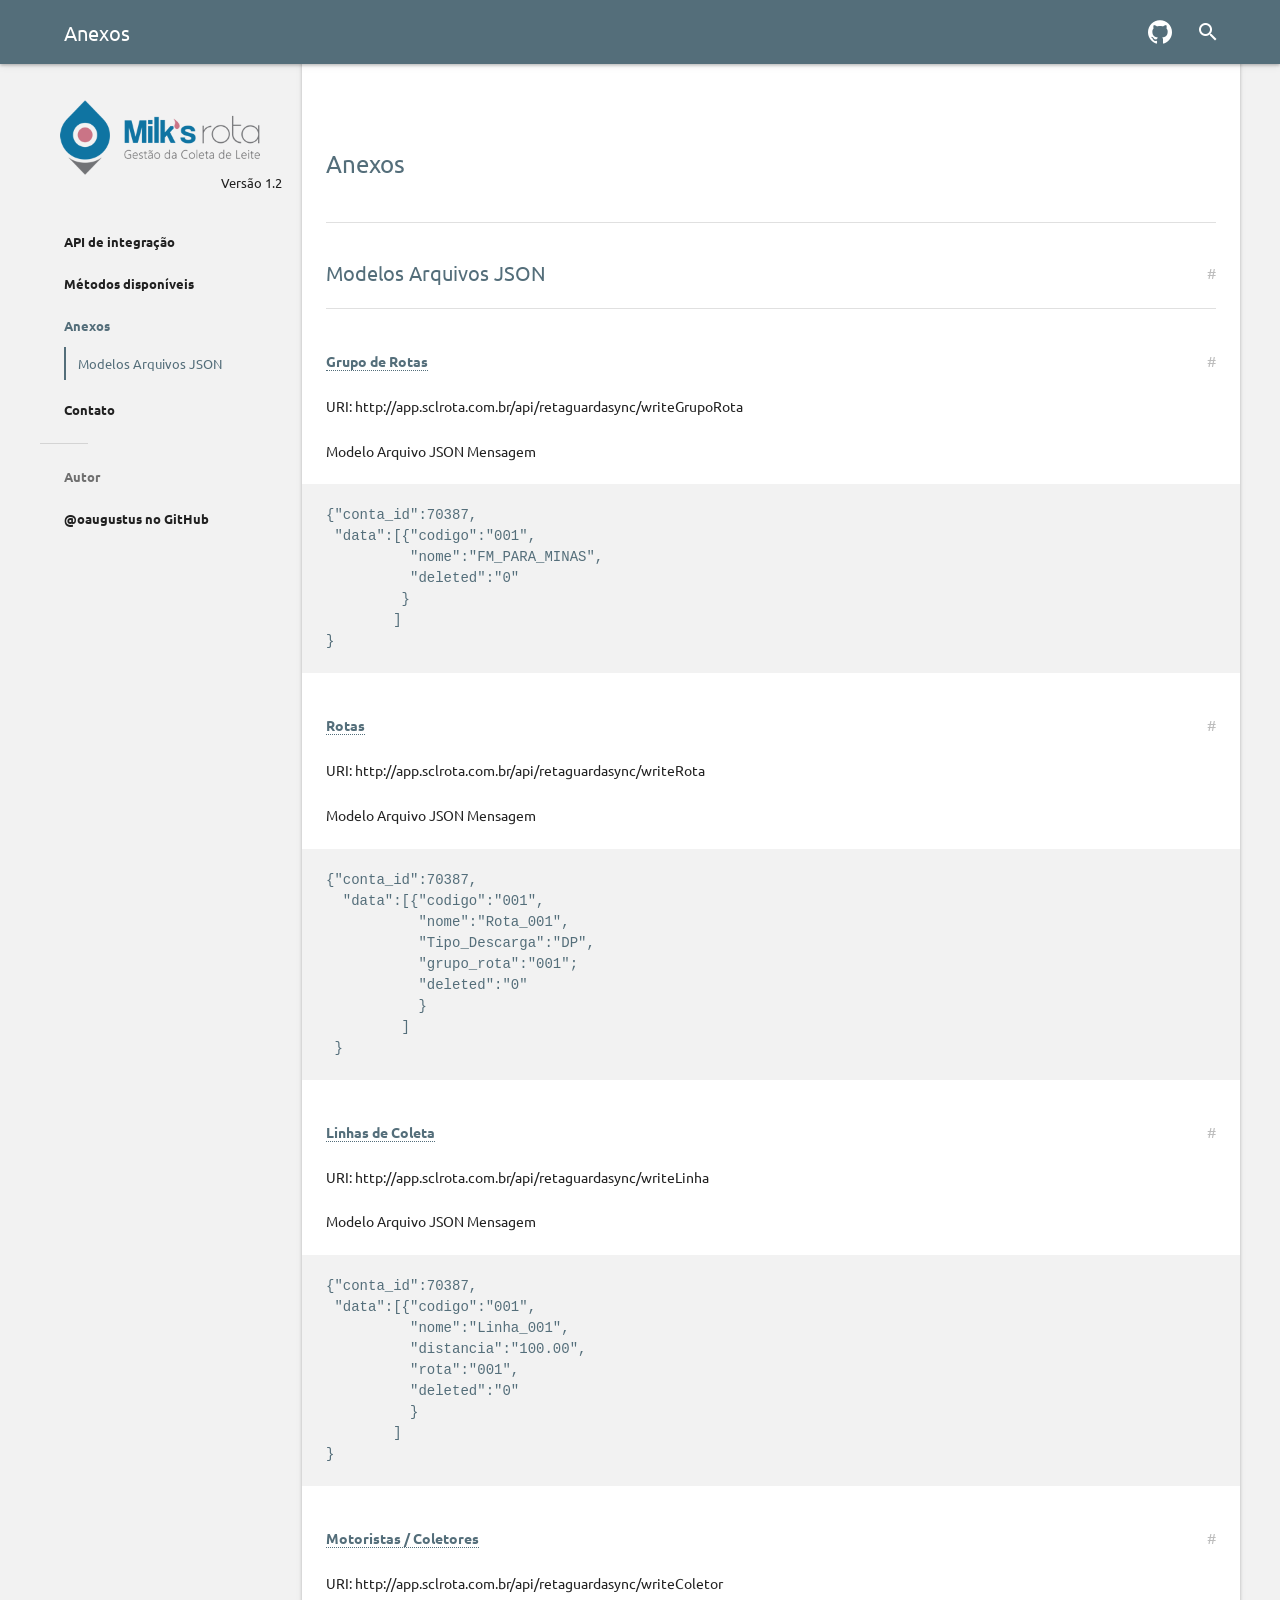
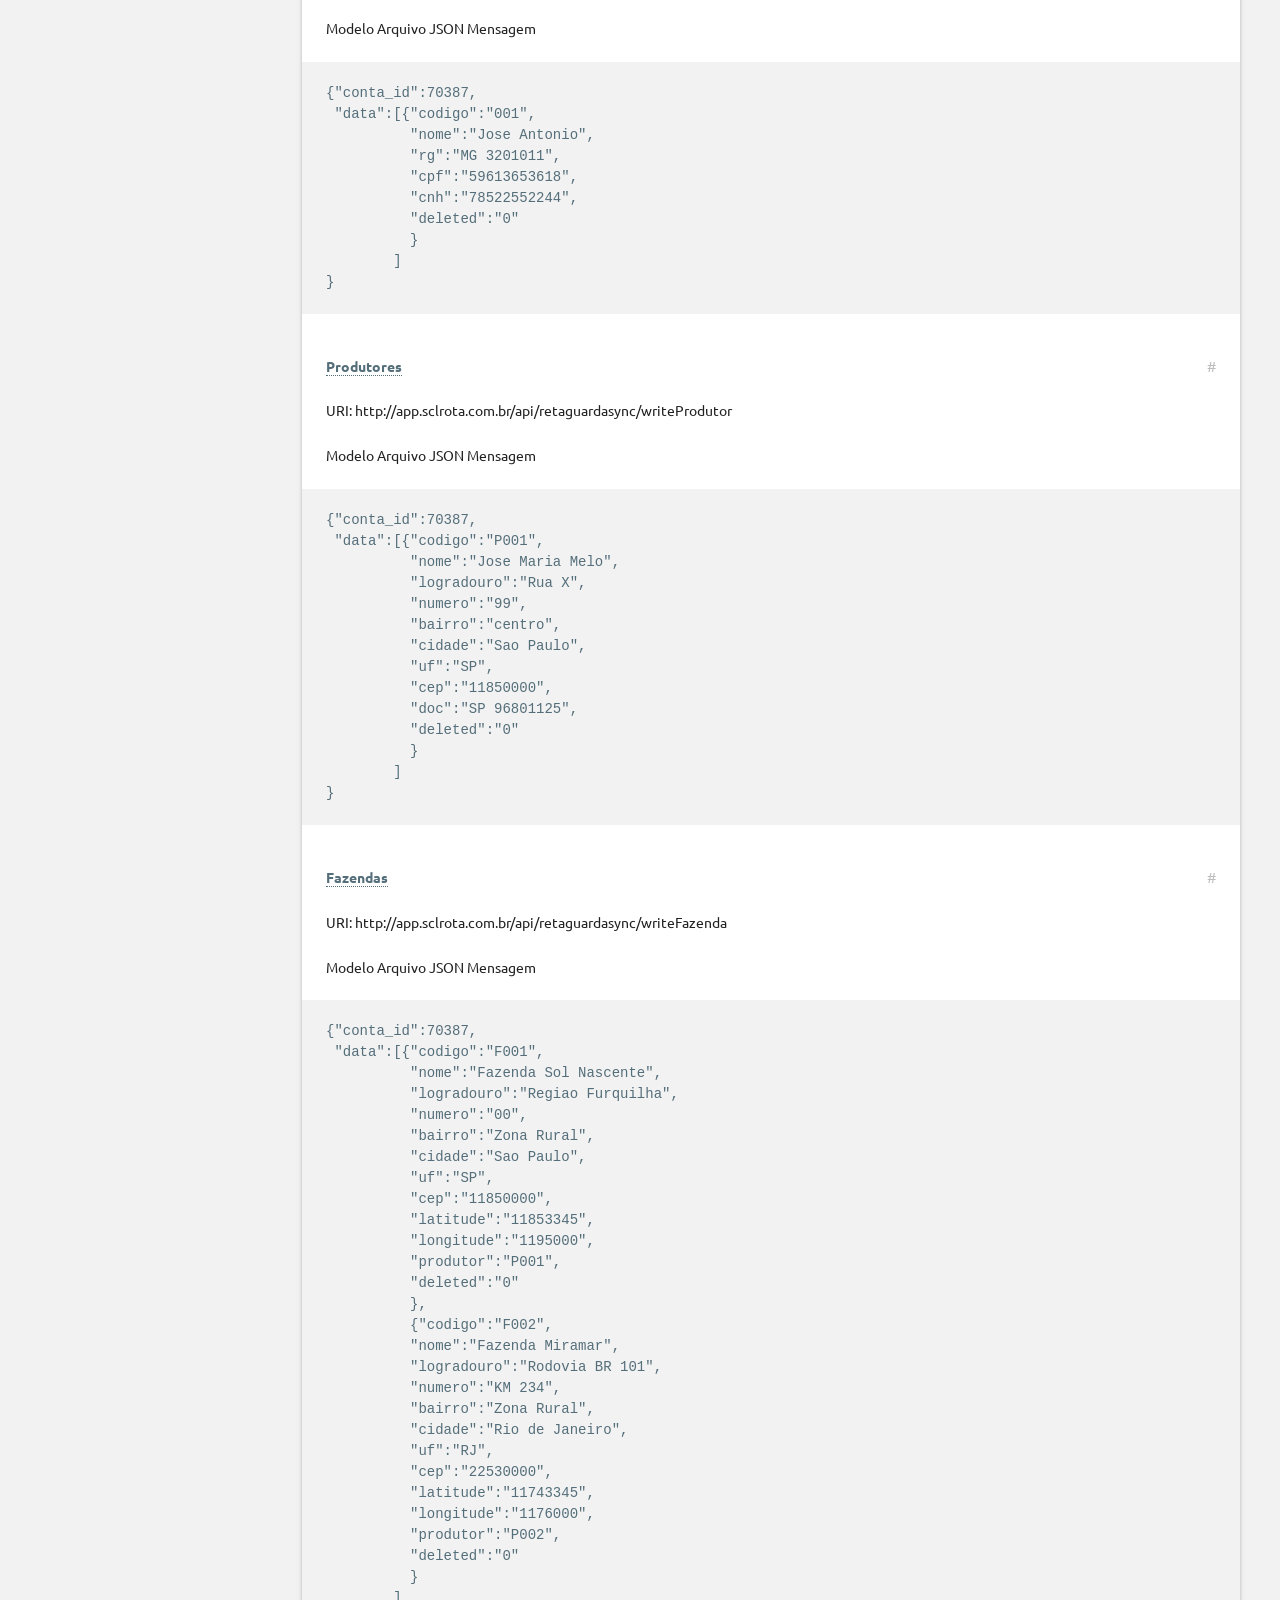
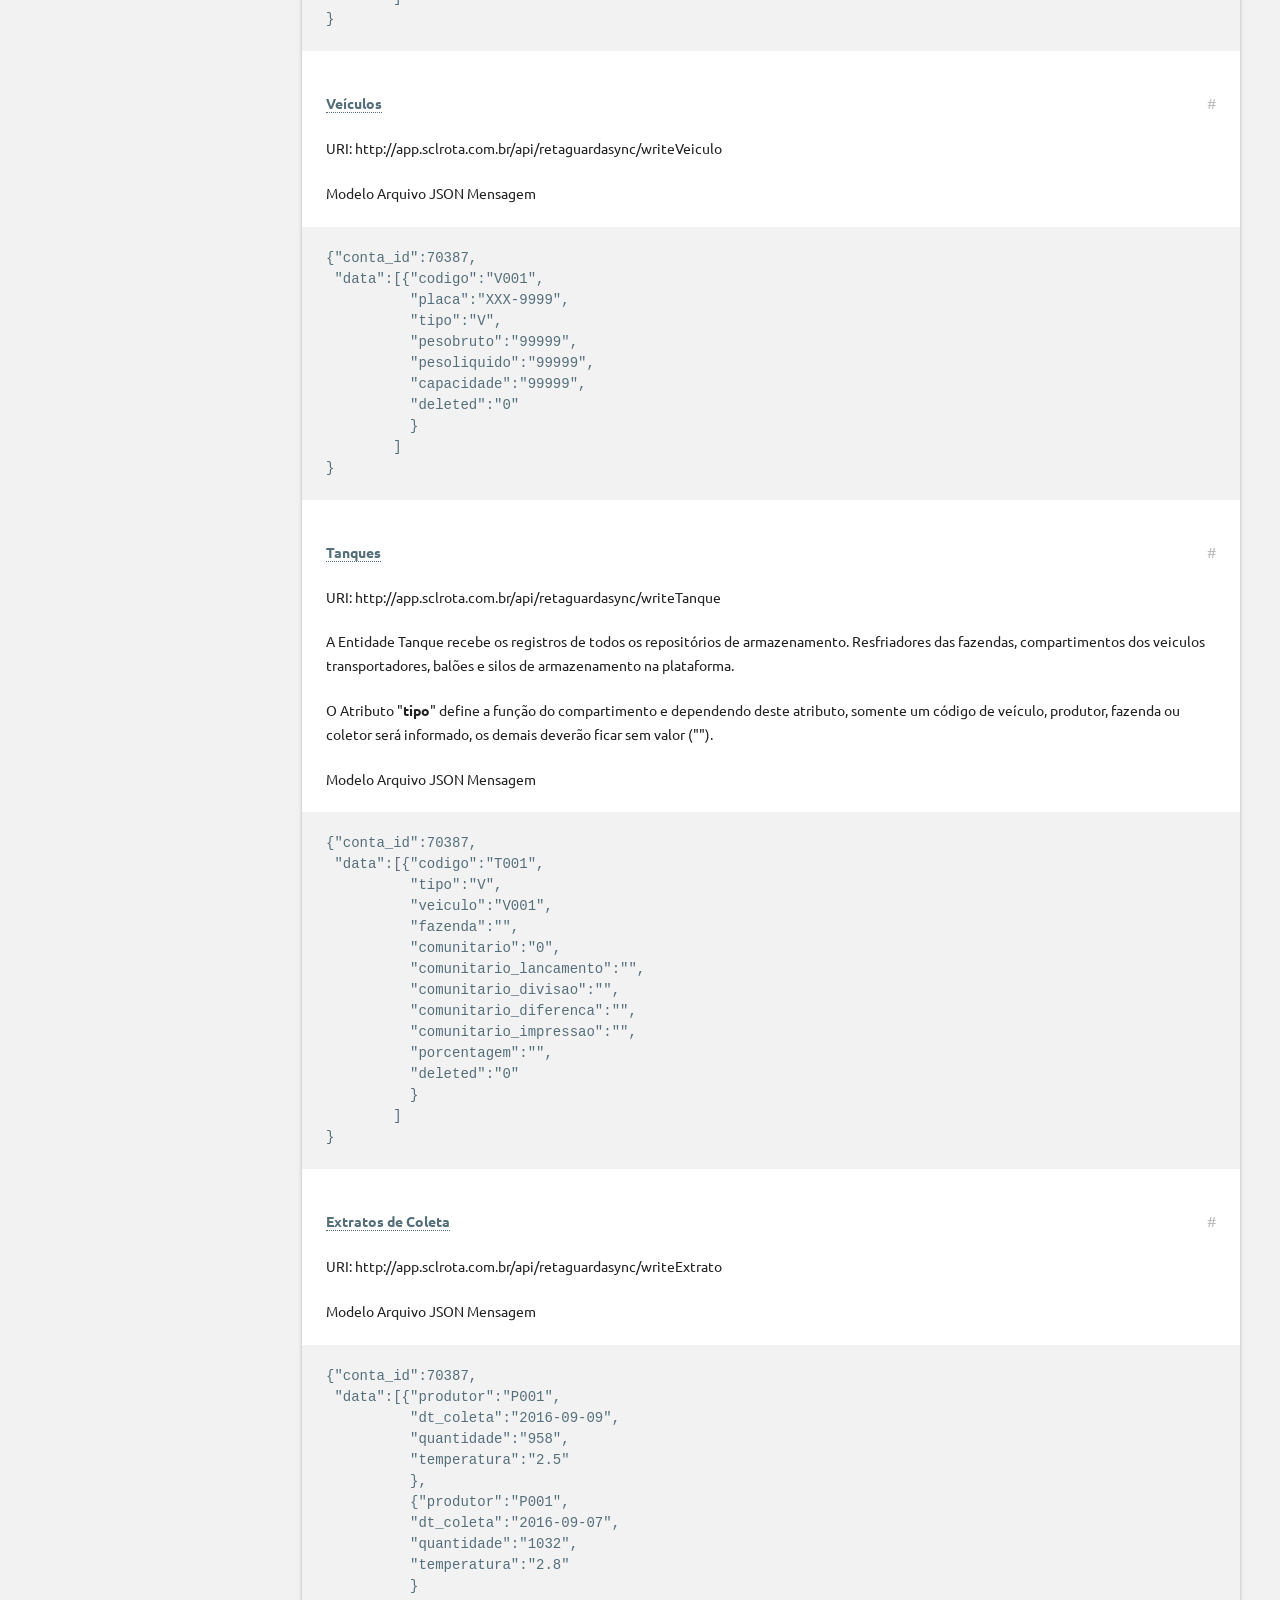
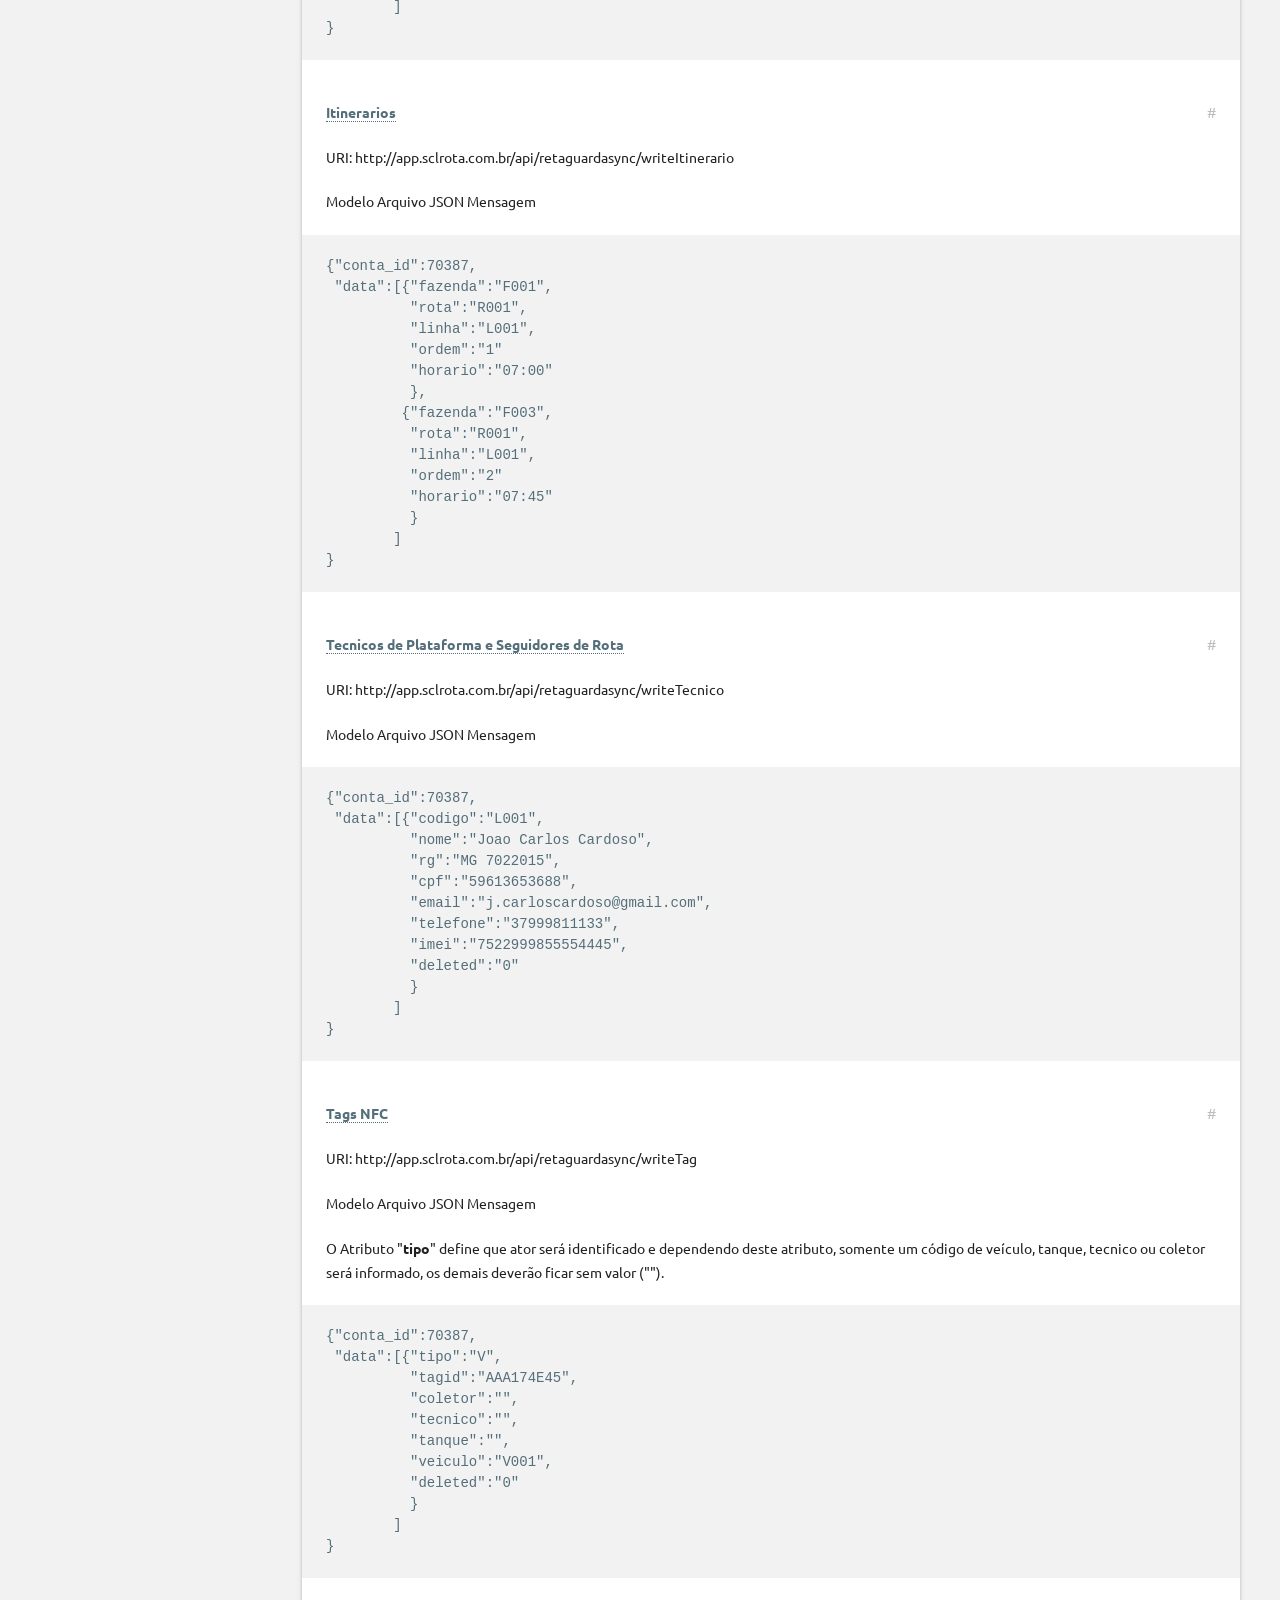
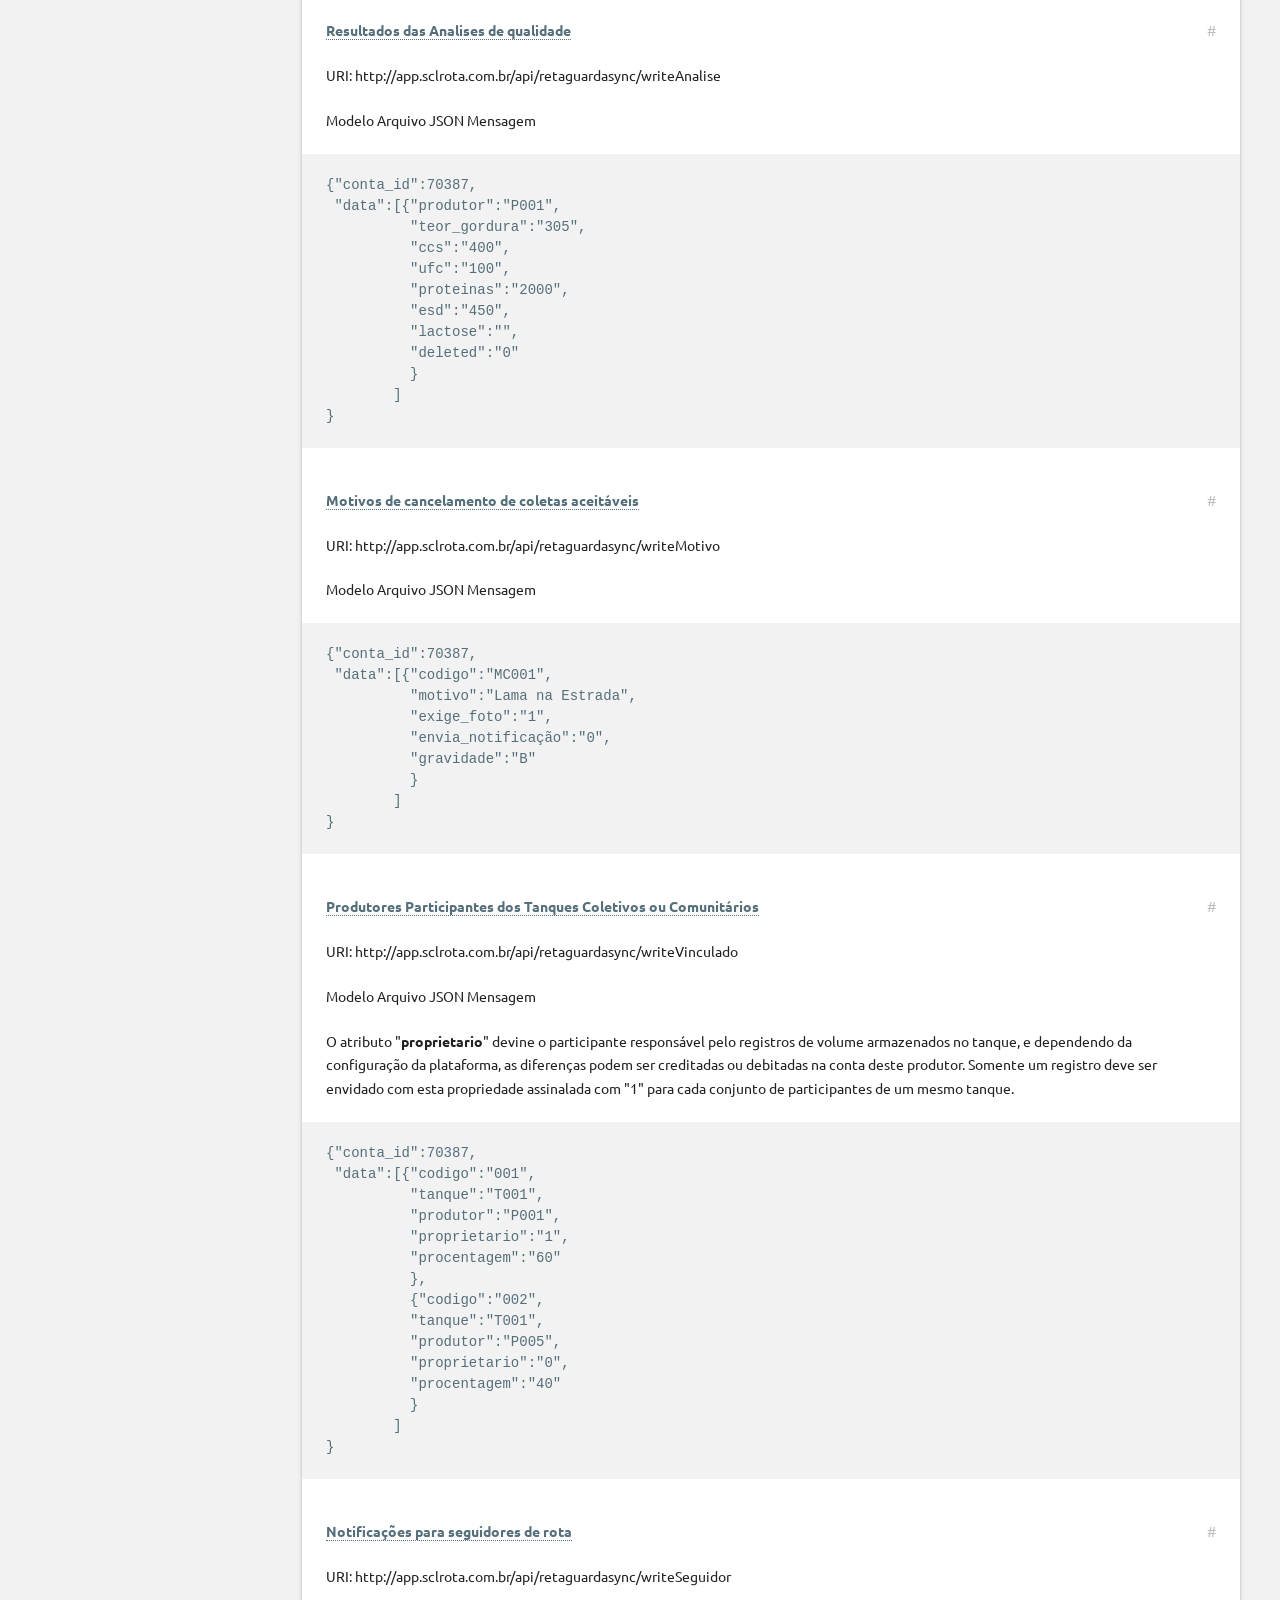
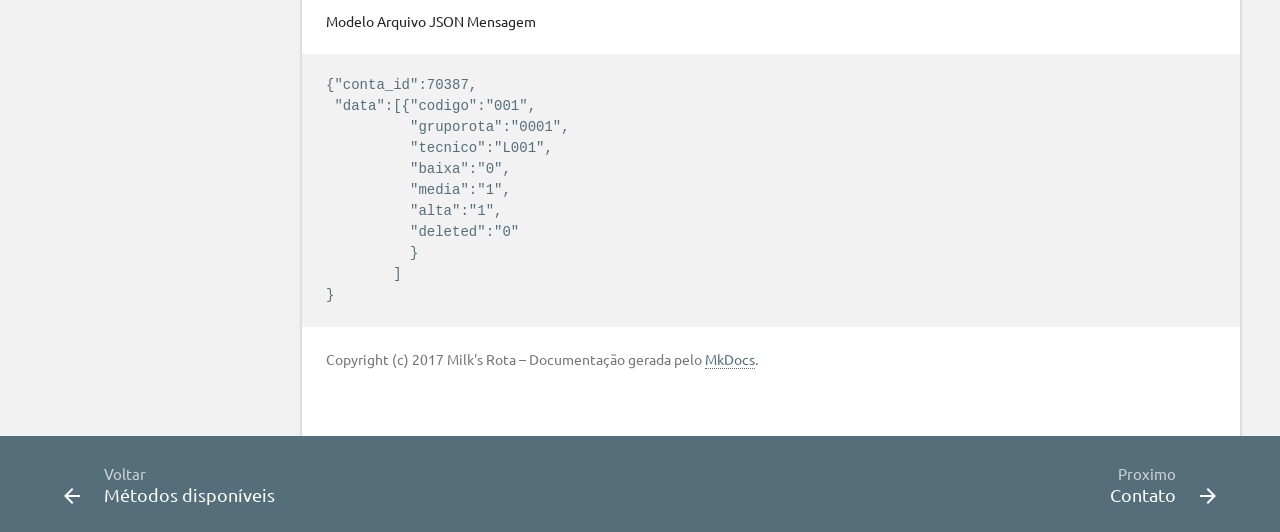
==== commit c001d9a8: "Deployed 1fe05a4 with MkDocs version: 0.16.3" ====
--- a/anexos/index.html
+++ b/anexos/index.html
@@ -21,12 +21,12 @@
     
     <meta property="og:url" content="http://www.milksrota.com.br/anexos/">
     <meta property="og:title" content="Milk's Rota - API de Integração">
-    <meta property="og:image" content="http://www.milksrota.com.br/anexos//../images/logo-300x82.png">
+    <meta property="og:image" content="http://www.milksrota.com.br/anexos//../images/logo-milks.png">
     <meta name="apple-mobile-web-app-title" content="Milk's Rota - API de Integração">
     <meta name="apple-mobile-web-app-capable" content="yes">
     <meta name="apple-mobile-web-app-status-bar-style" content="black-translucent">
     
-      <link rel="apple-touch-icon" href="../images/logo-300x82.png">
+      <link rel="apple-touch-icon" href="../images/logo-milks.png">
     
     
     <link rel="shortcut icon" type="image/x-icon" href="../assets/images/favicon-e565ddfa3b.ico">
@@ -135,7 +135,7 @@
     <div class="banner">
       
         <div class="">
-          <img src="../images/logo-300x82.png" style="width: 200px;">
+          <img src="../images/logo-milks.png" style="width: 200px;">
         </div>
         <div style="text-align: right;">Versão 1.2</div>
       
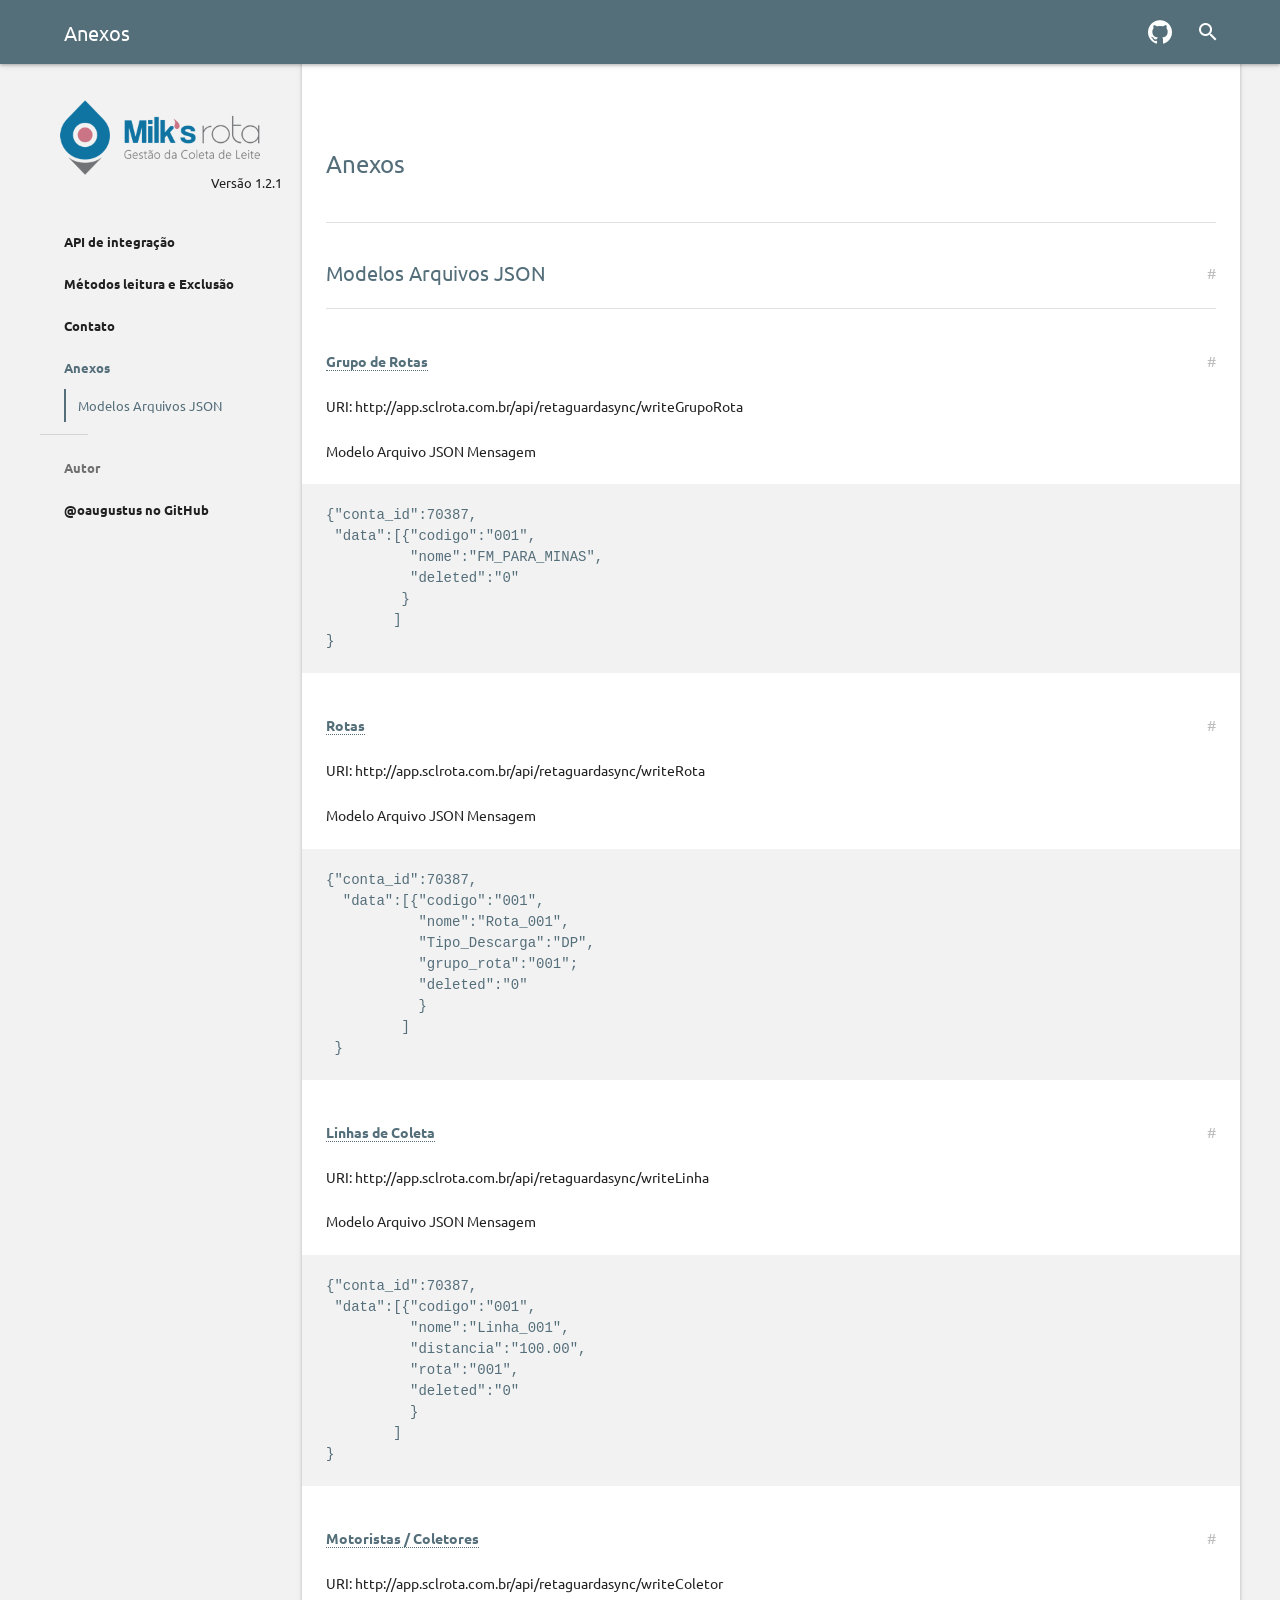
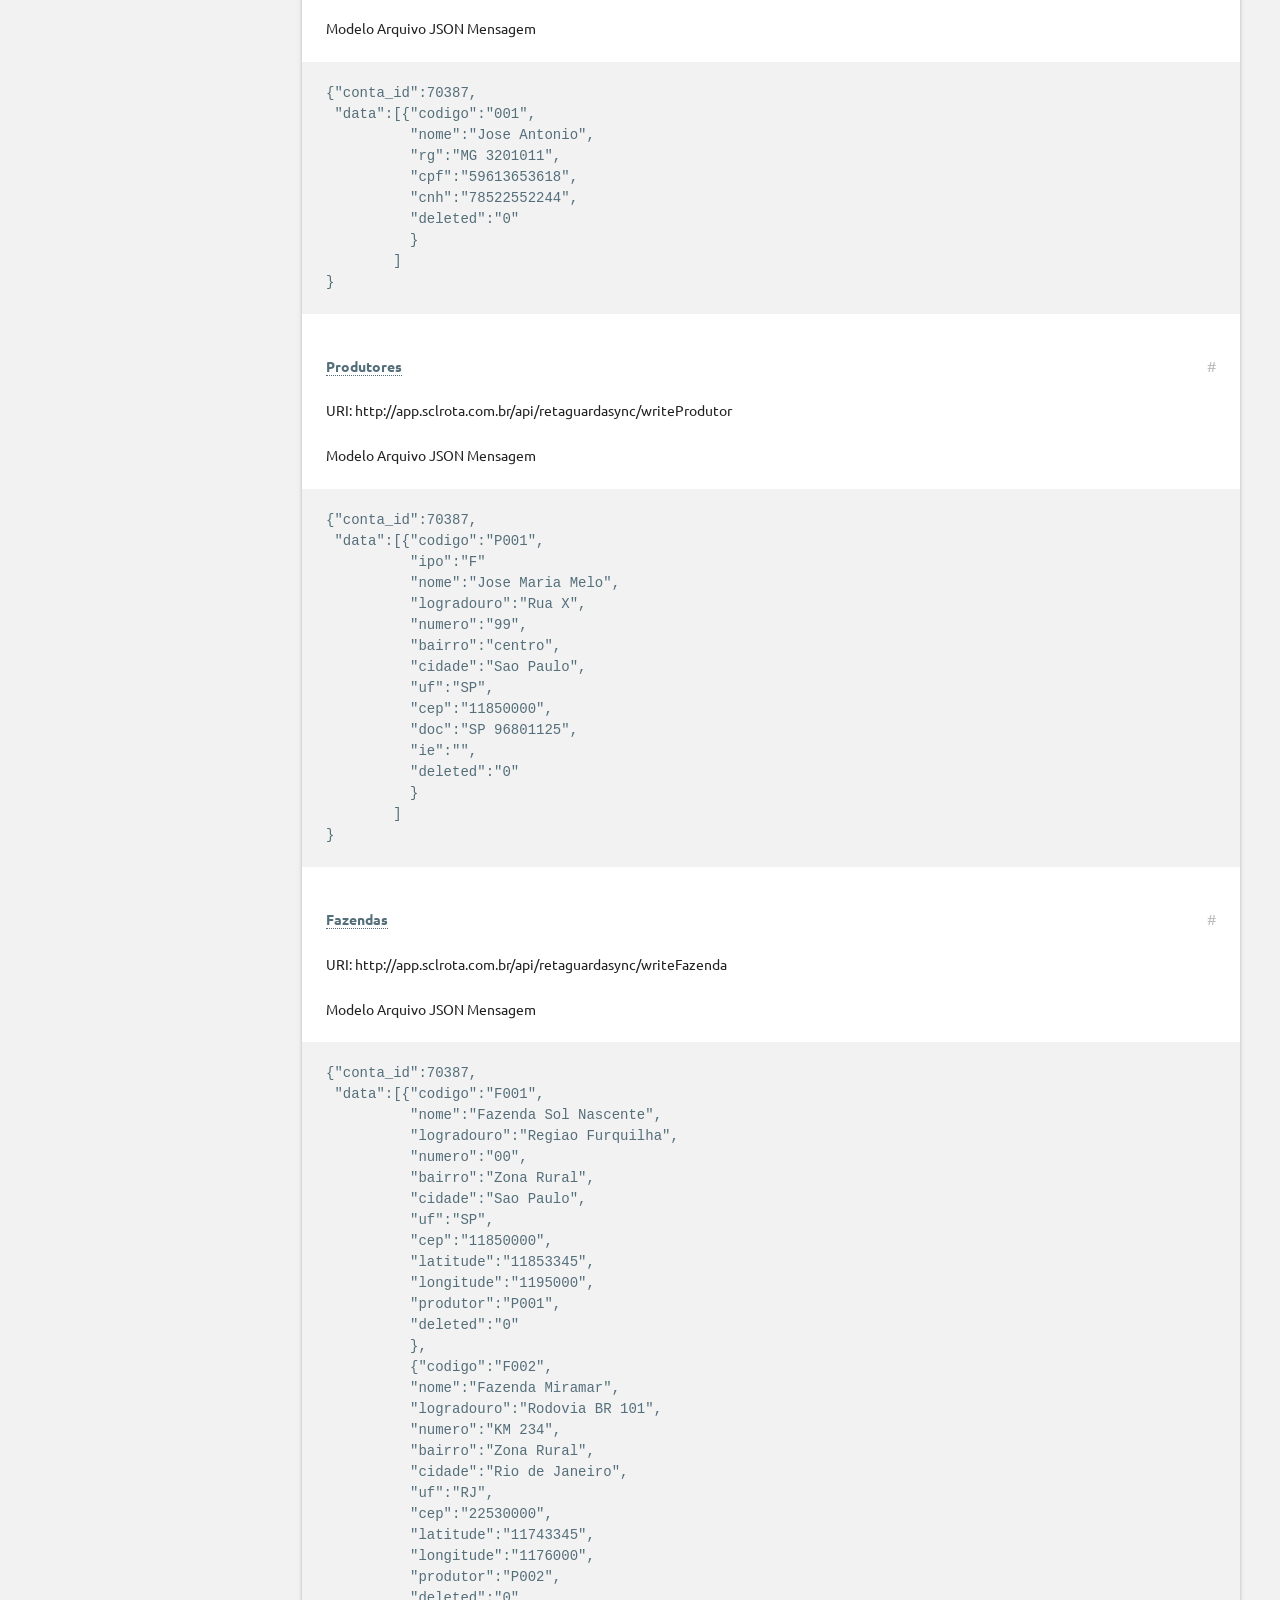
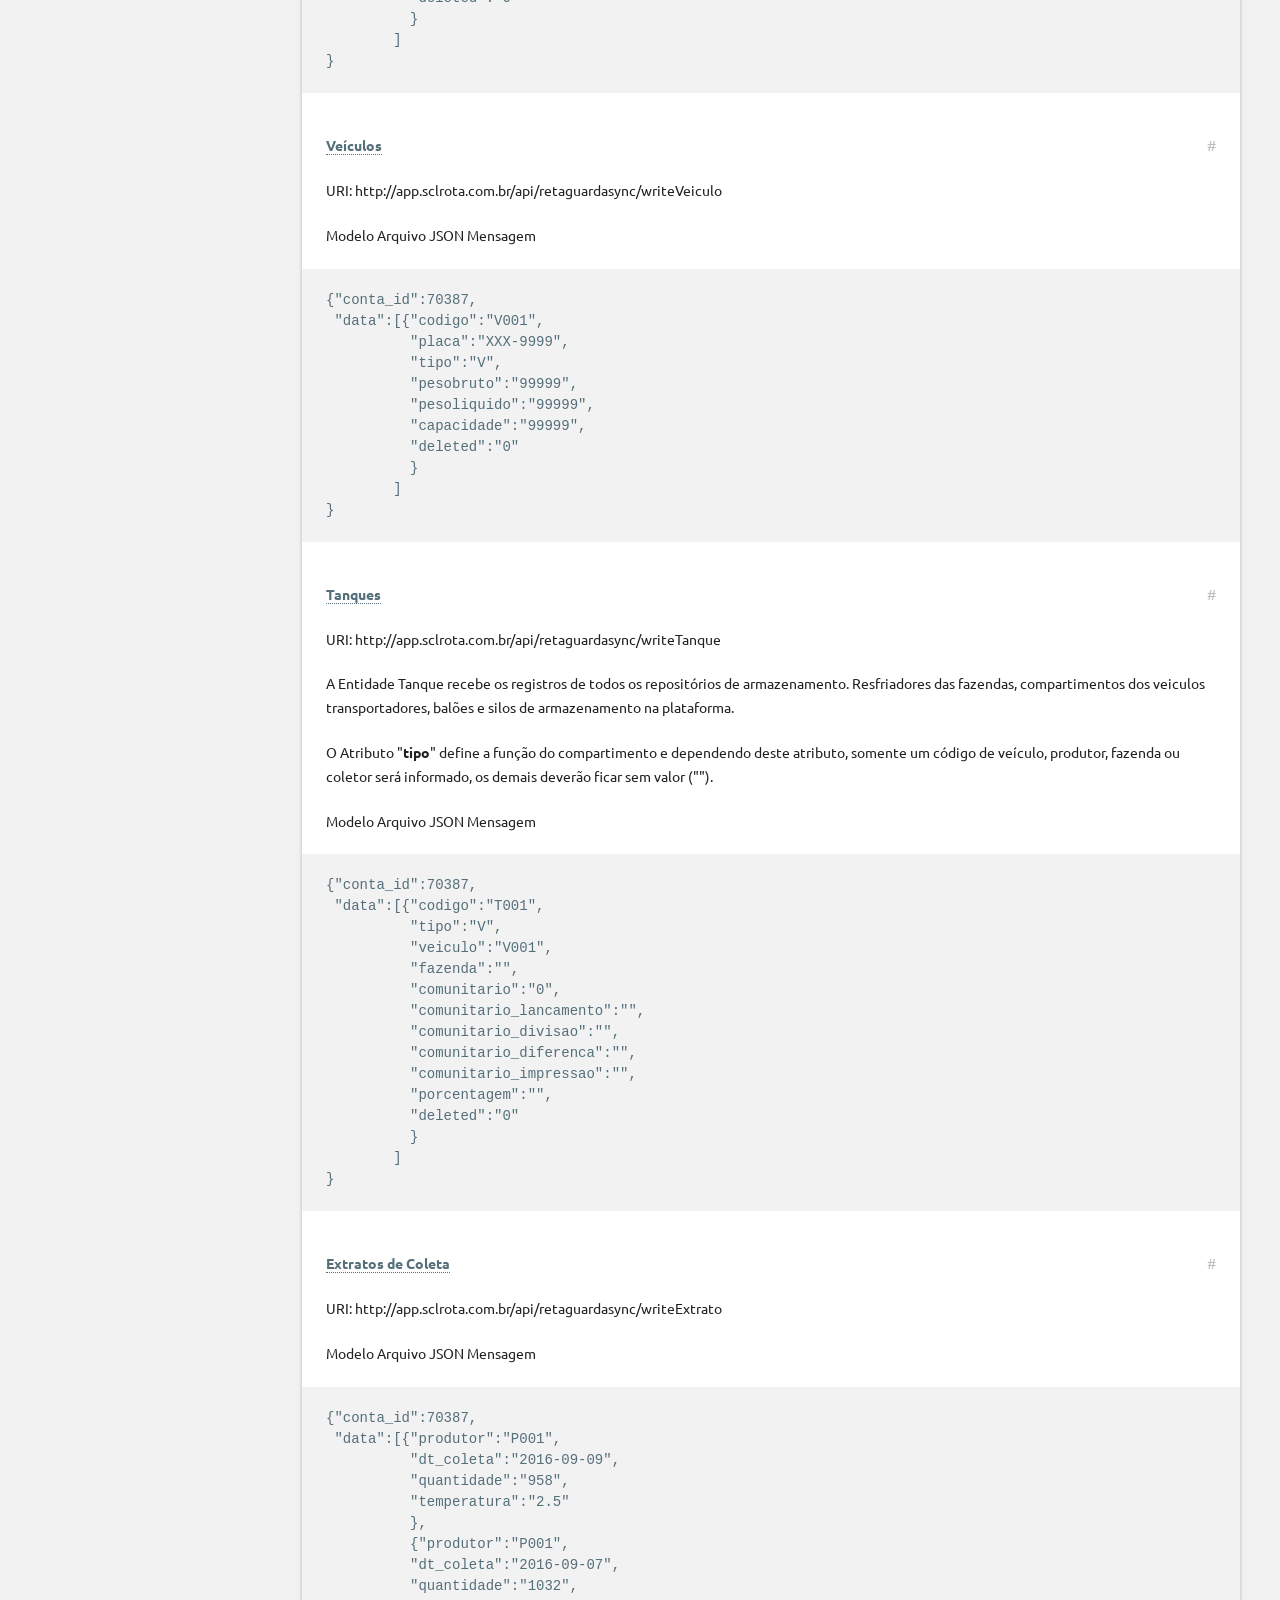
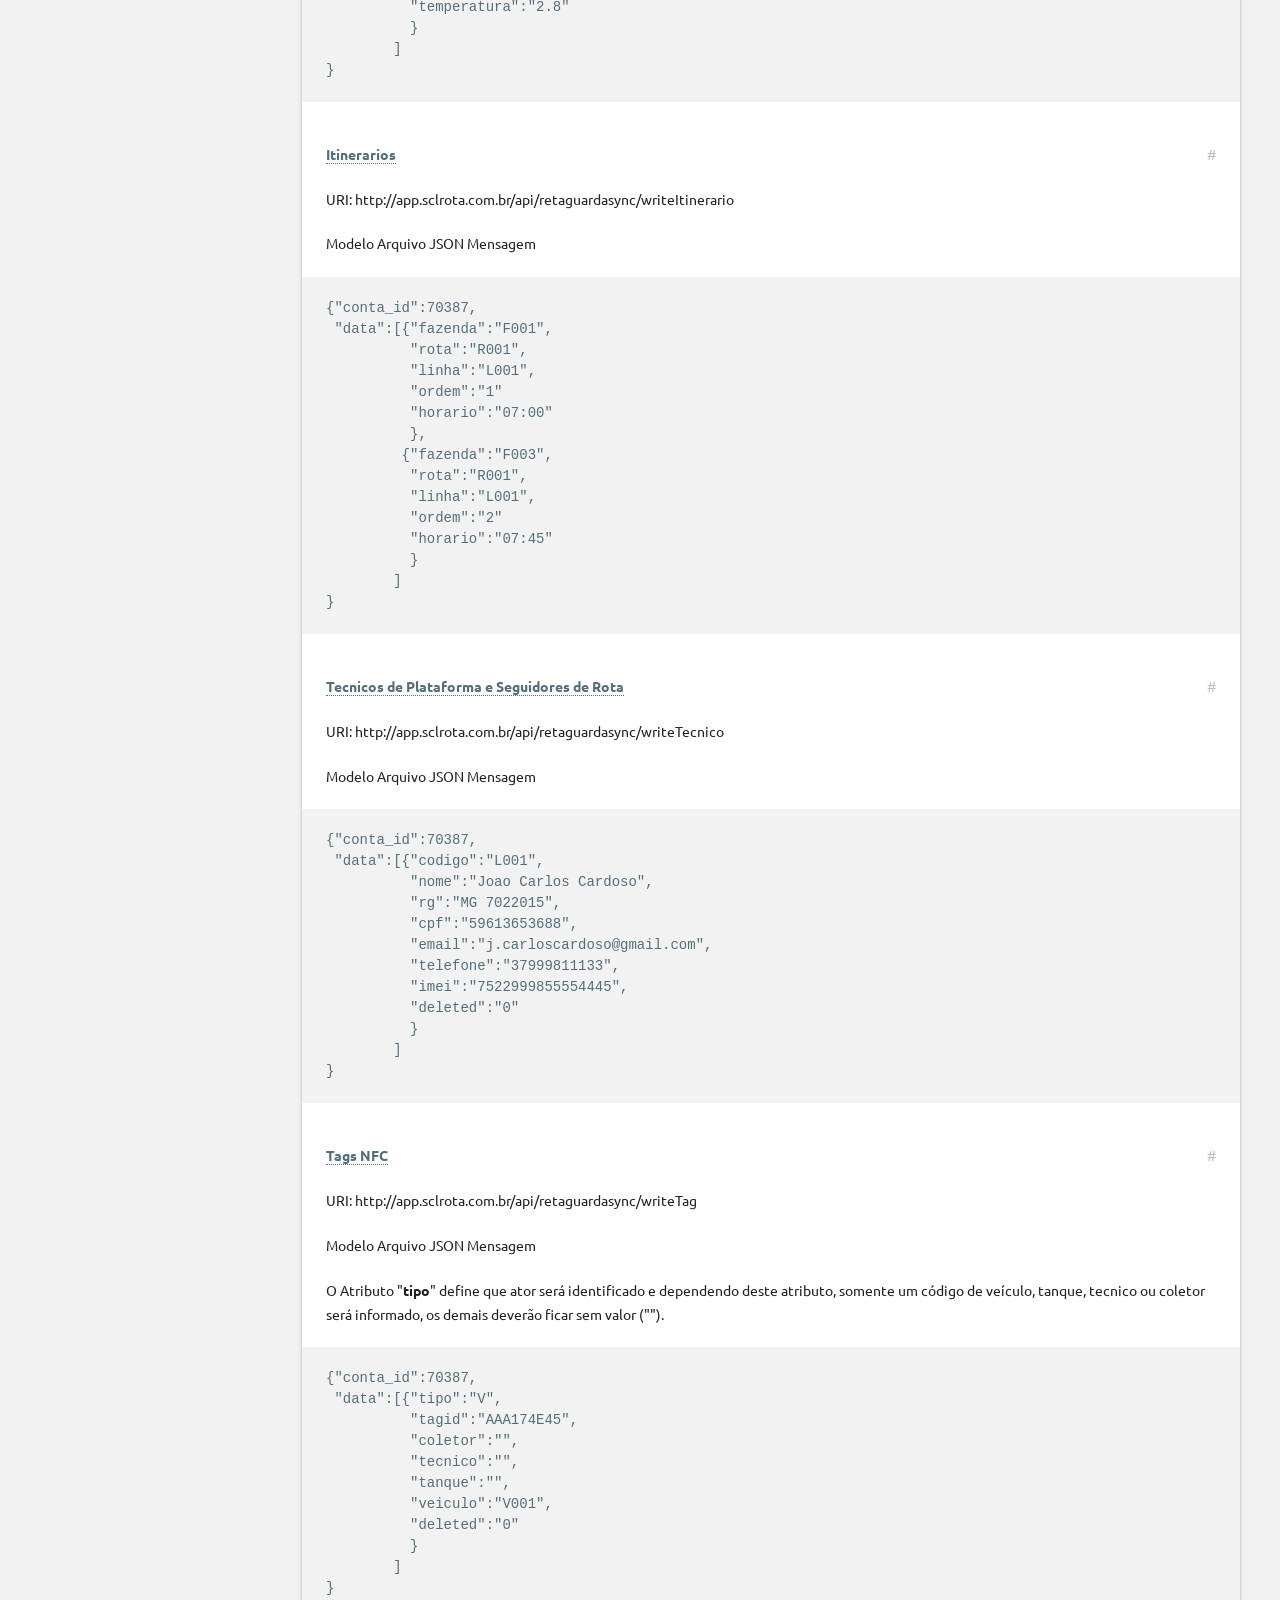
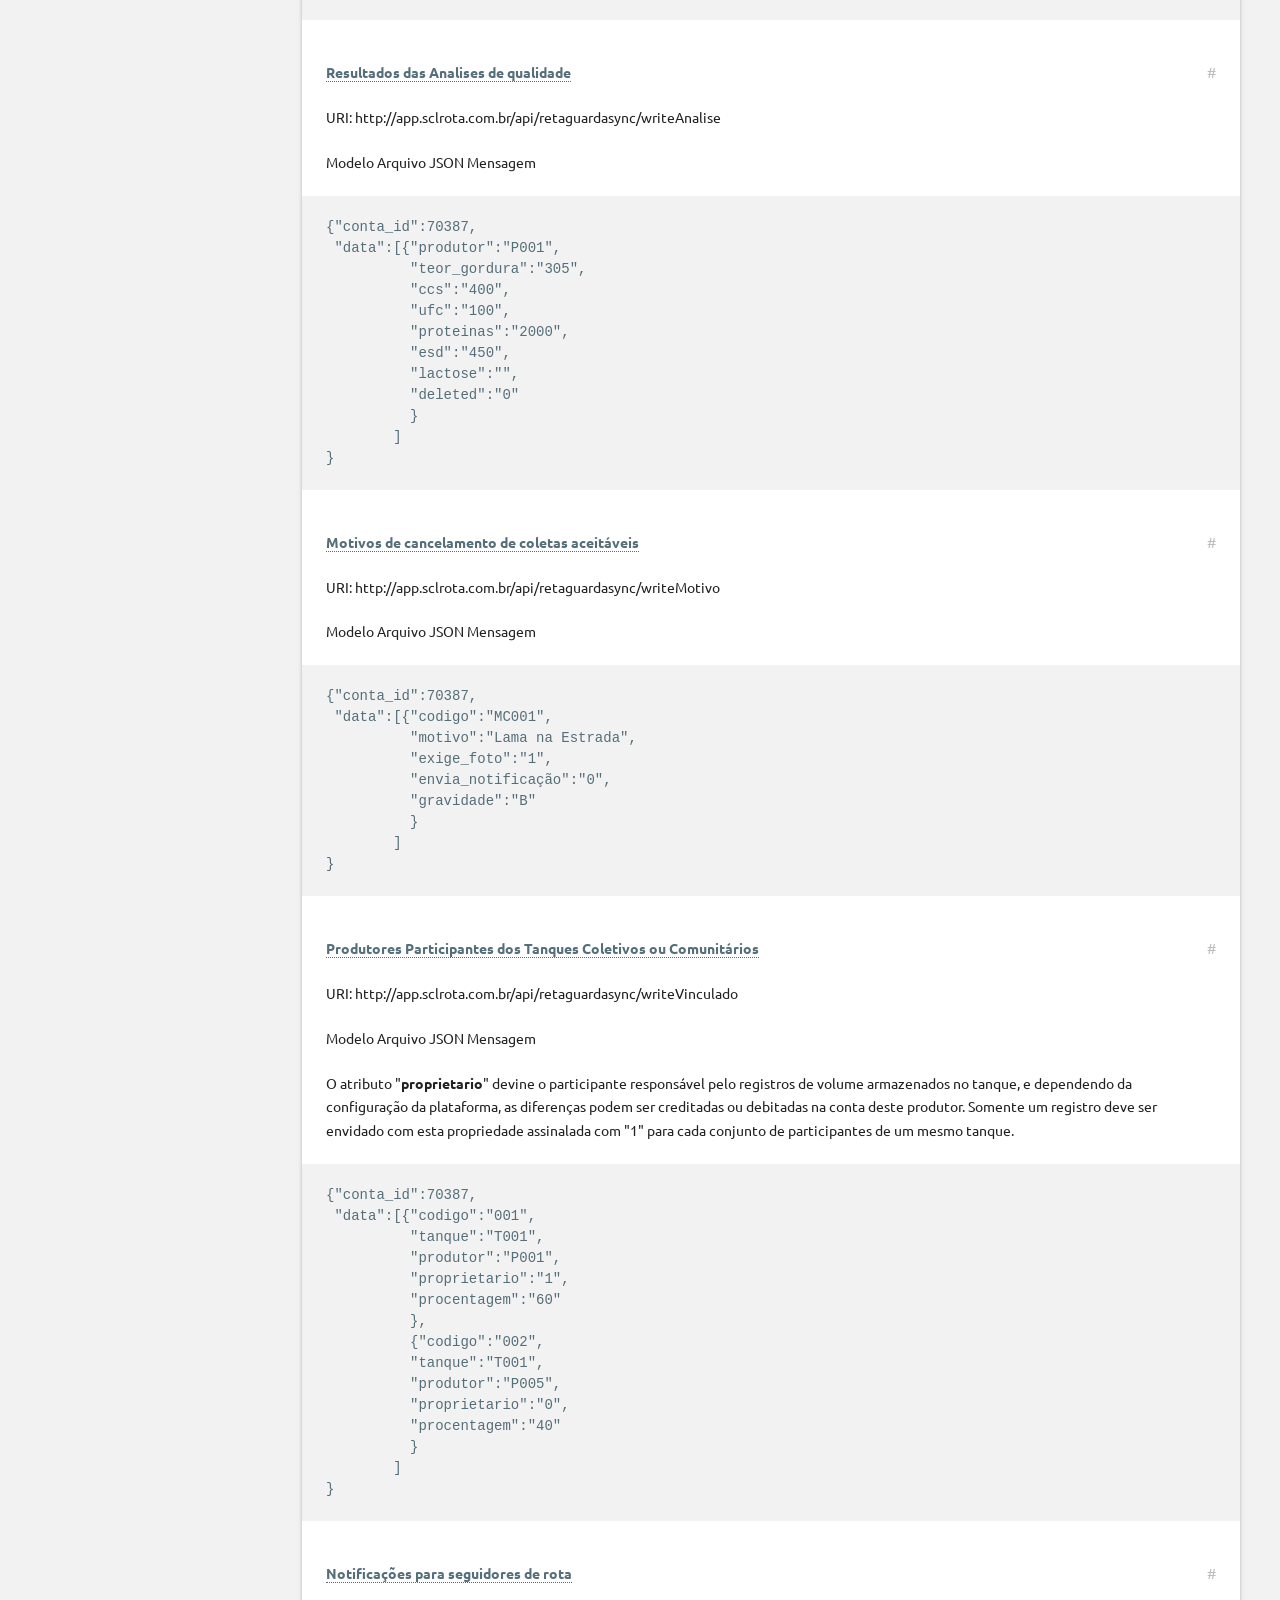
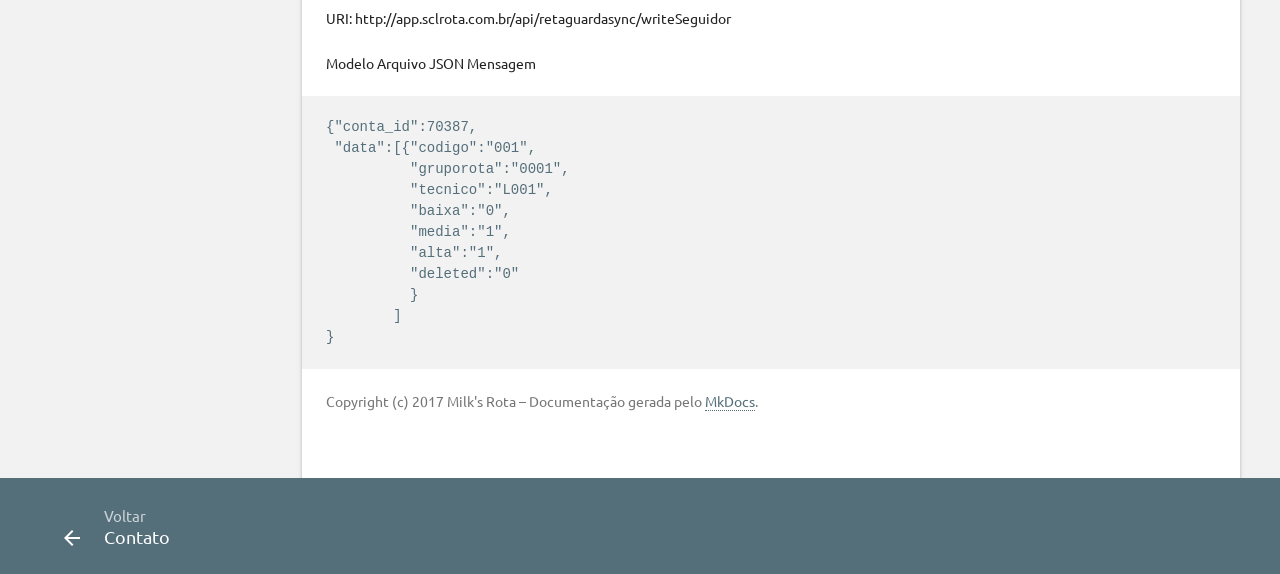
==== commit 4206ef92: "Deployed 30d3e23 with MkDocs version: 0.16.3" ====
--- a/anexos/index.html
+++ b/anexos/index.html
@@ -21,12 +21,12 @@
     
     <meta property="og:url" content="http://www.milksrota.com.br/anexos/">
     <meta property="og:title" content="Milk's Rota - API de Integração">
-    <meta property="og:image" content="http://www.milksrota.com.br/anexos//../images/logo-milks.png">
+    <meta property="og:image" content="http://www.milksrota.com.br/anexos//../images/logo-300x82.png">
     <meta name="apple-mobile-web-app-title" content="Milk's Rota - API de Integração">
     <meta name="apple-mobile-web-app-capable" content="yes">
     <meta name="apple-mobile-web-app-status-bar-style" content="black-translucent">
     
-      <link rel="apple-touch-icon" href="../images/logo-milks.png">
+      <link rel="apple-touch-icon" href="../images/logo-300x82.png">
     
     
     <link rel="shortcut icon" type="image/x-icon" href="../assets/images/favicon-e565ddfa3b.ico">
@@ -135,12 +135,12 @@
     <div class="banner">
       
         <div class="">
-          <img src="../images/logo-milks.png" style="width: 200px;">
+          <img src="../images/logo-300x82.png" style="width: 200px;">
         </div>
-        <div style="text-align: right;">Versão 1.2</div>
+        <div style="text-align: right;">Versão 1.2.1</div>
       
       <!--<div class="name">
-        <strong>Milk's Rota - API de Integração Versão 1.2</strong>
+        <strong>Milk's Rota - API de Integração Versão 1.2.1</strong>
         
       </div>-->
     </div>
@@ -162,8 +162,17 @@
           
             
   <li>
-    <a class="" title="Métodos disponíveis" href="../metodos/">
-      Métodos disponíveis
+    <a class="" title="Métodos leitura e Exclusão" href="../metodos/">
+      Métodos leitura e Exclusão
+    </a>
+    
+  </li>
+
+          
+            
+  <li>
+    <a class="" title="Contato" href="../contato/">
+      Contato
     </a>
     
   </li>
@@ -187,15 +196,6 @@
           
         </ul>
       
-    
-  </li>
-
-          
-            
-  <li>
-    <a class="" title="Contato" href="../contato/">
-      Contato
-    </a>
     
   </li>
 
@@ -298,6 +298,7 @@
 <p>Modelo Arquivo JSON Mensagem</p>
 <pre class="code"><code>{&quot;conta_id&quot;:70387,
  &quot;data&quot;:[{&quot;codigo&quot;:&quot;P001&quot;,
+          &quot;ipo&quot;:&quot;F&quot;
           &quot;nome&quot;:&quot;Jose Maria Melo&quot;,
           &quot;logradouro&quot;:&quot;Rua X&quot;,
           &quot;numero&quot;:&quot;99&quot;,
@@ -305,7 +306,8 @@
           &quot;cidade&quot;:&quot;Sao Paulo&quot;,       
           &quot;uf&quot;:&quot;SP&quot;,          
           &quot;cep&quot;:&quot;11850000&quot;,
-          &quot;doc&quot;:&quot;SP 96801125&quot;,                
+          &quot;doc&quot;:&quot;SP 96801125&quot;,
+          &quot;ie&quot;:&quot;&quot;,                
           &quot;deleted&quot;:&quot;0&quot;
           }
         ]
@@ -557,7 +559,7 @@
   <nav class="pagination" aria-label="Footer">
     <div class="previous">
       
-        <a href="../metodos/" title="Métodos disponíveis">
+        <a href="../contato/" title="Contato">
           <span class="direction">
             Voltar
           </span>
@@ -567,7 +569,7 @@
             </div>
             <div class="stretch">
               <div class="title">
-                Métodos disponíveis
+                Contato
               </div>
             </div>
           </div>
@@ -575,22 +577,6 @@
       
     </div>
     <div class="next">
-      
-        <a href="../contato/" title="Contato">
-          <span class="direction">
-            Proximo
-          </span>
-          <div class="page">
-            <div class="stretch">
-              <div class="title">
-                Contato
-              </div>
-            </div>
-            <div class="button button-next" role="button" aria-label="Next">
-              <i class="icon icon-forward"></i>
-            </div>
-          </div>
-        </a>
       
     </div>
   </nav>
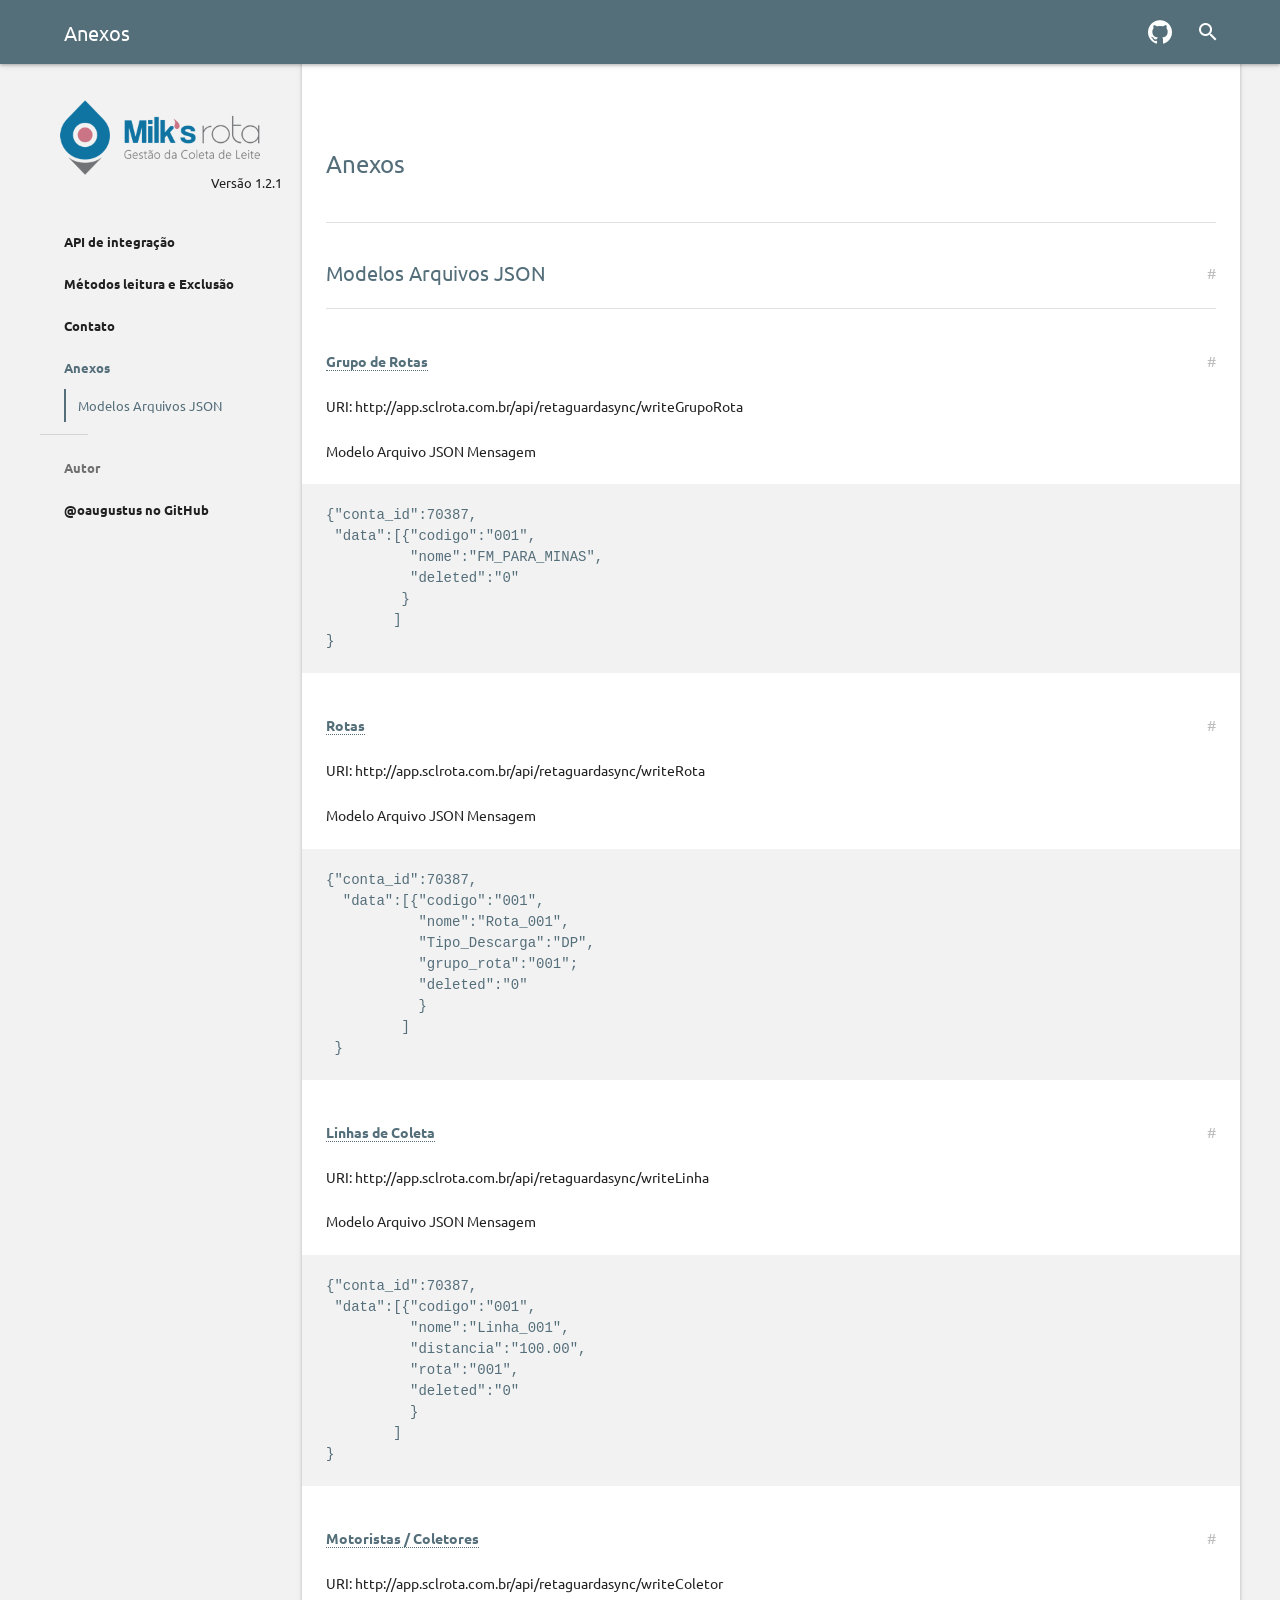
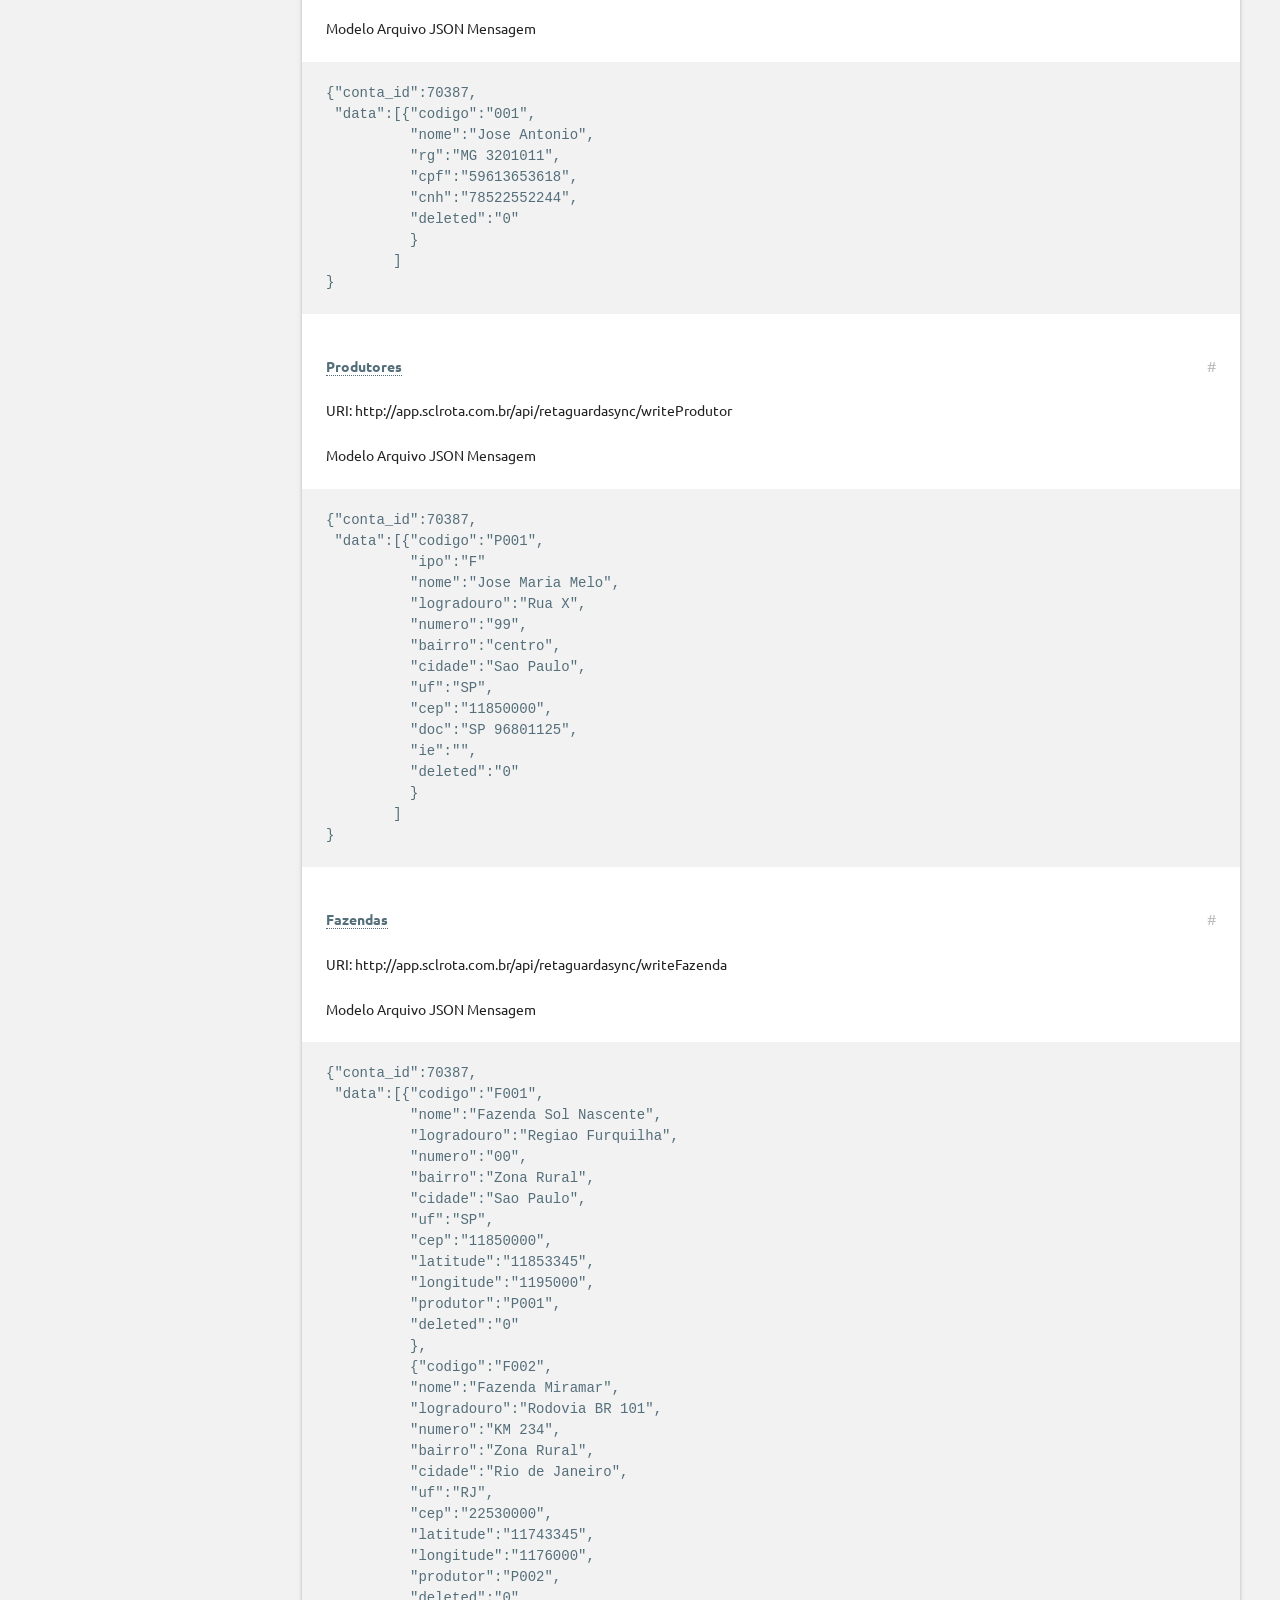
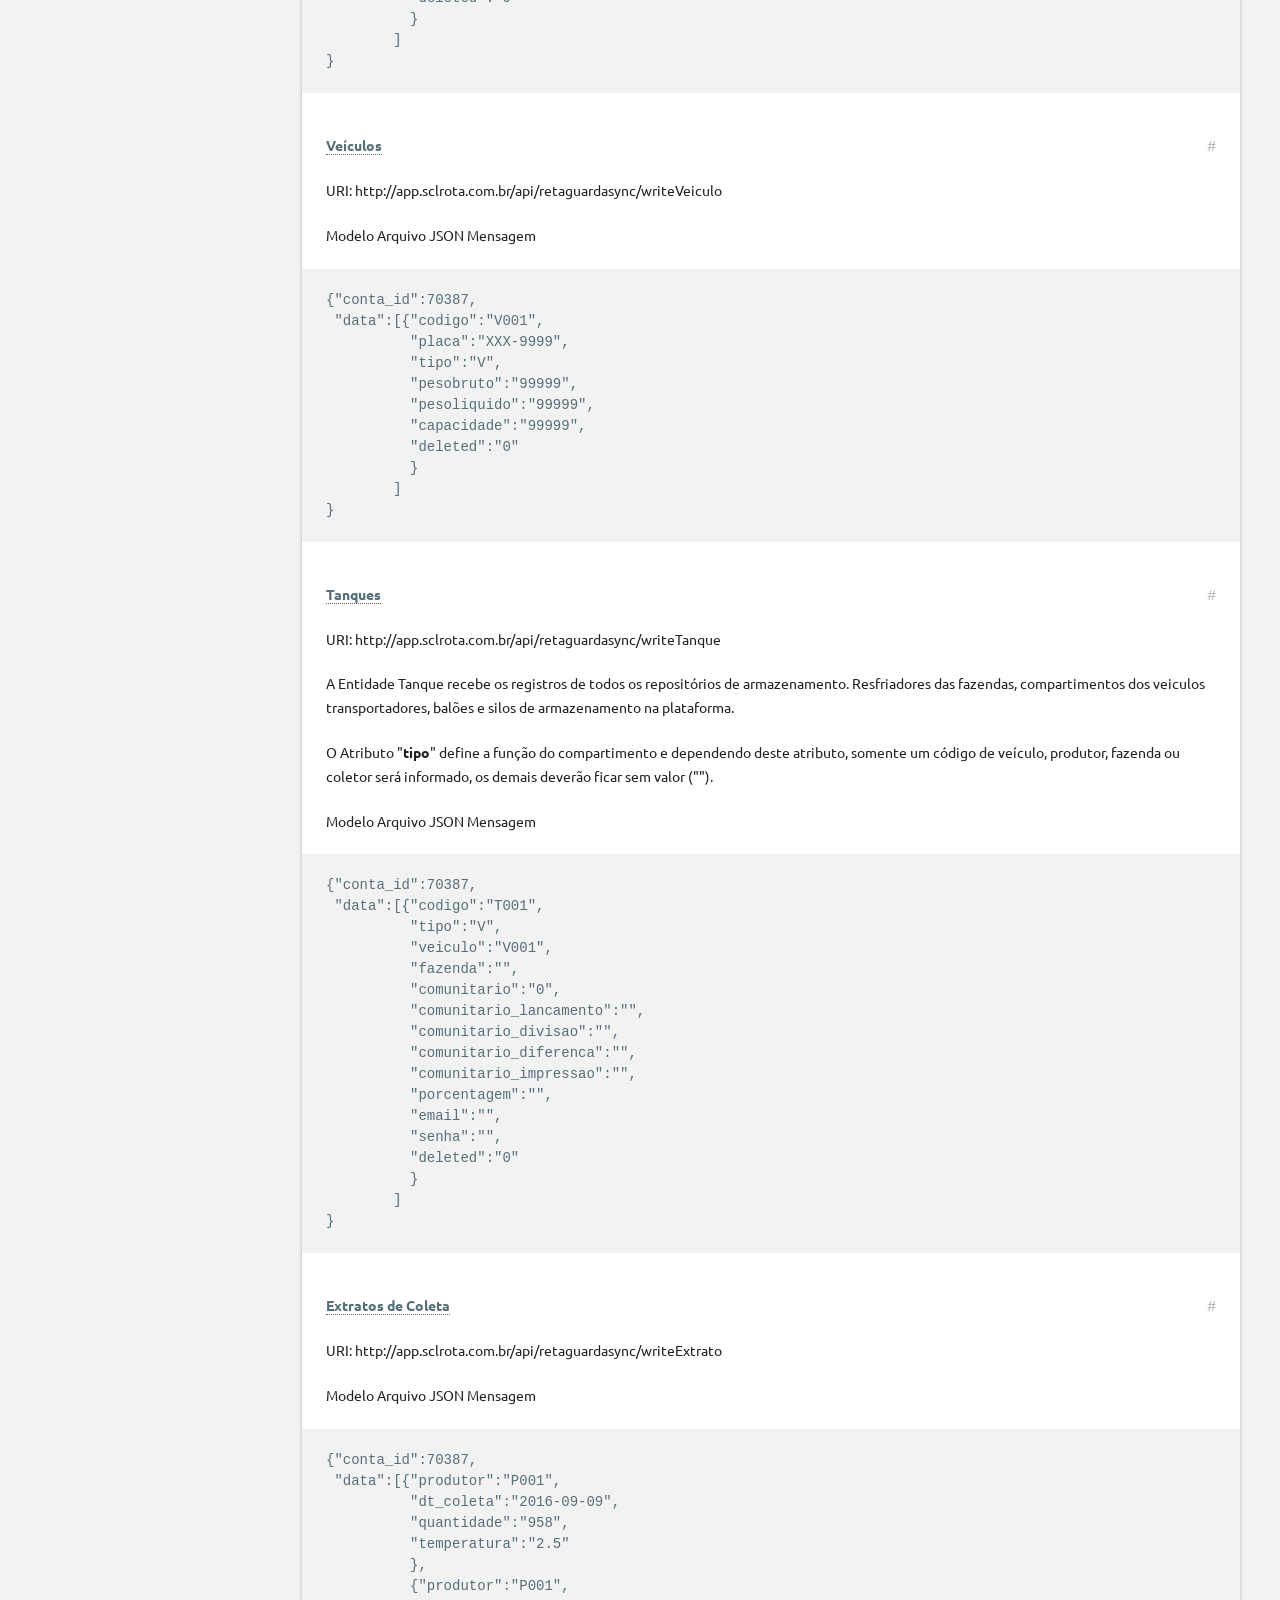
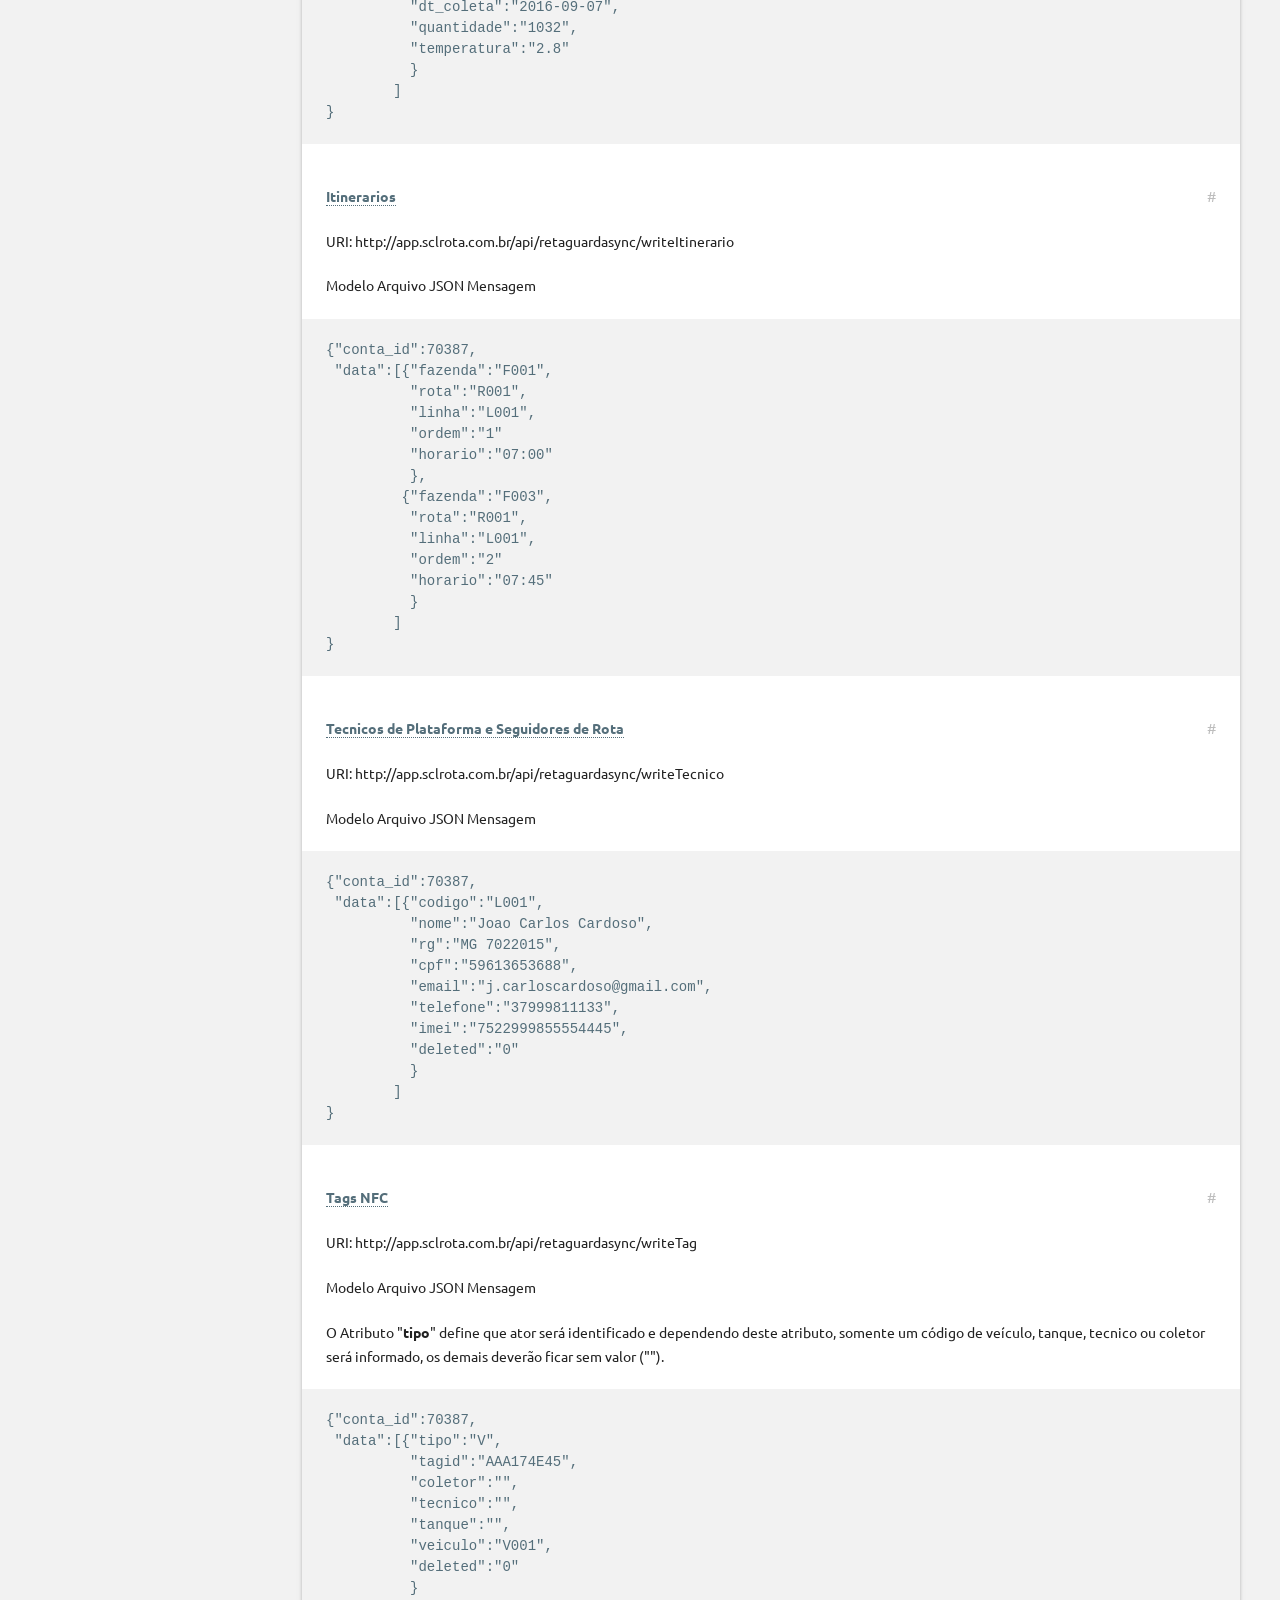
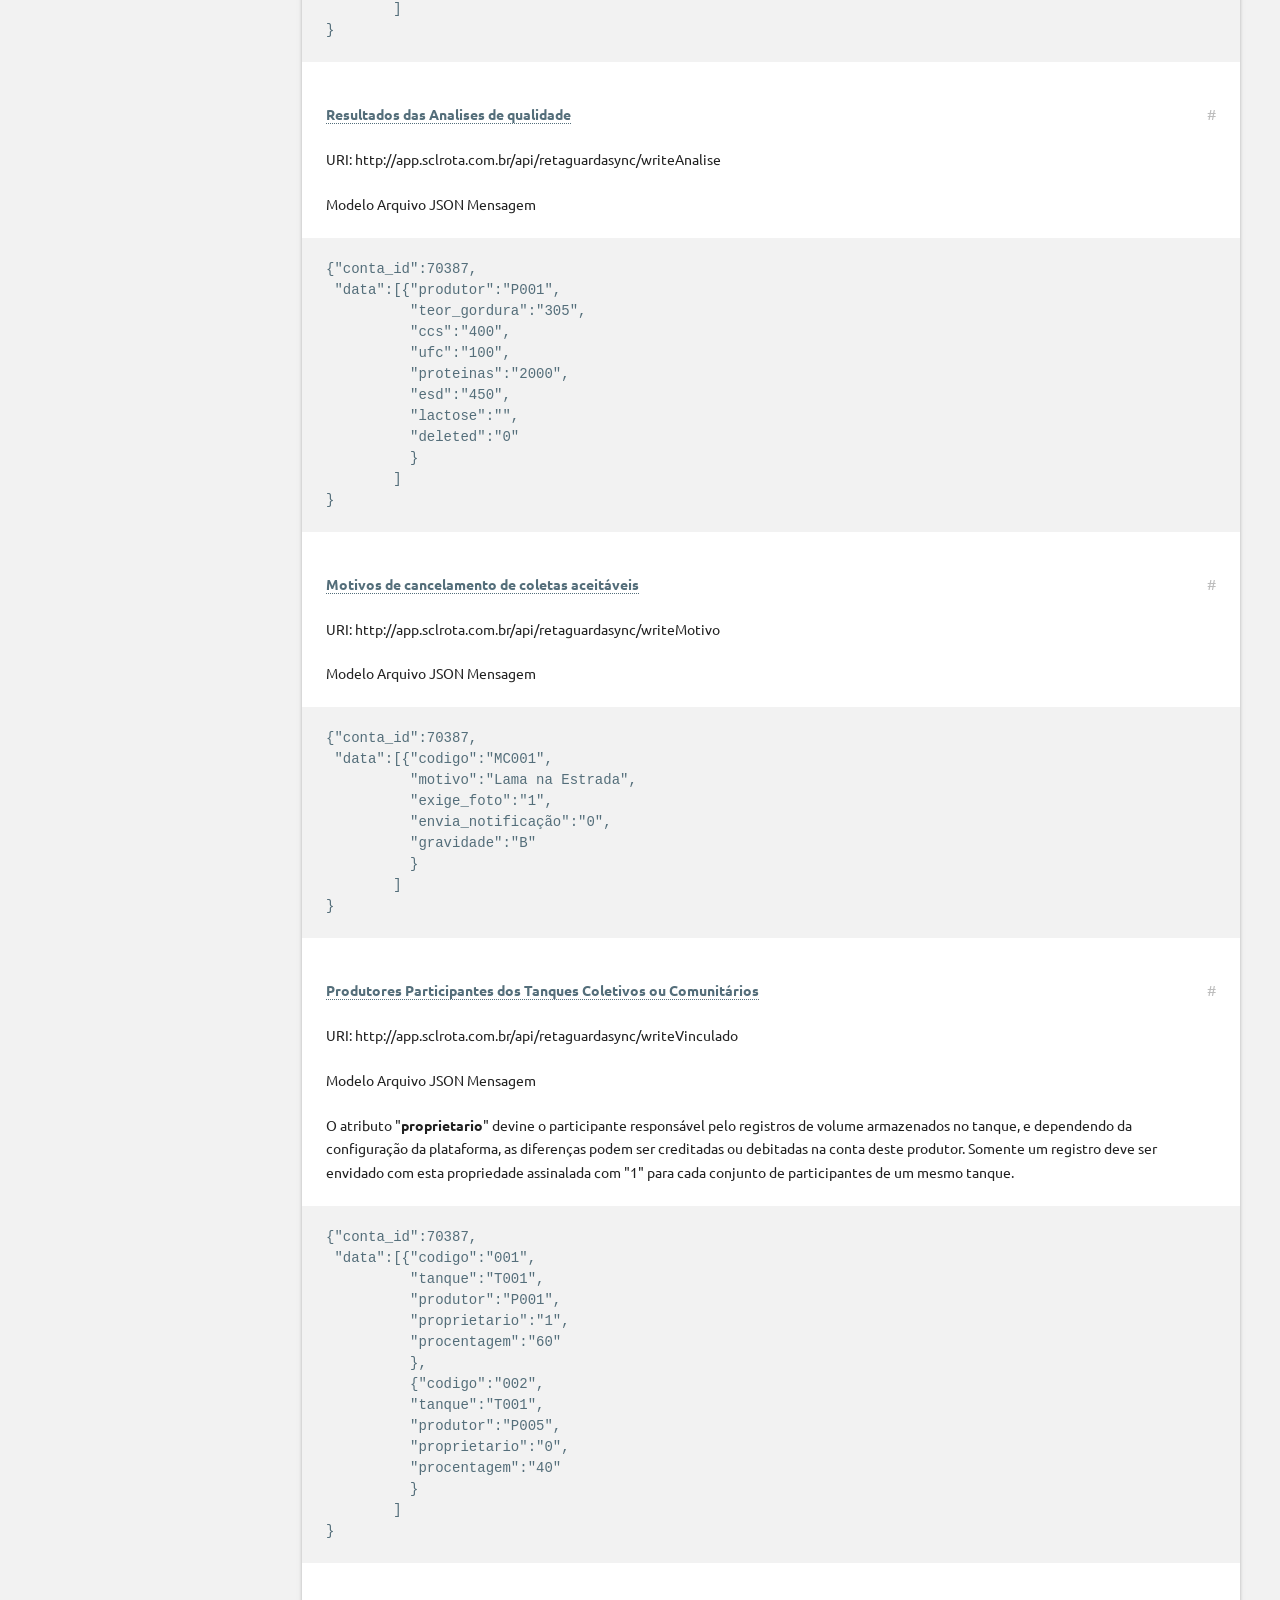
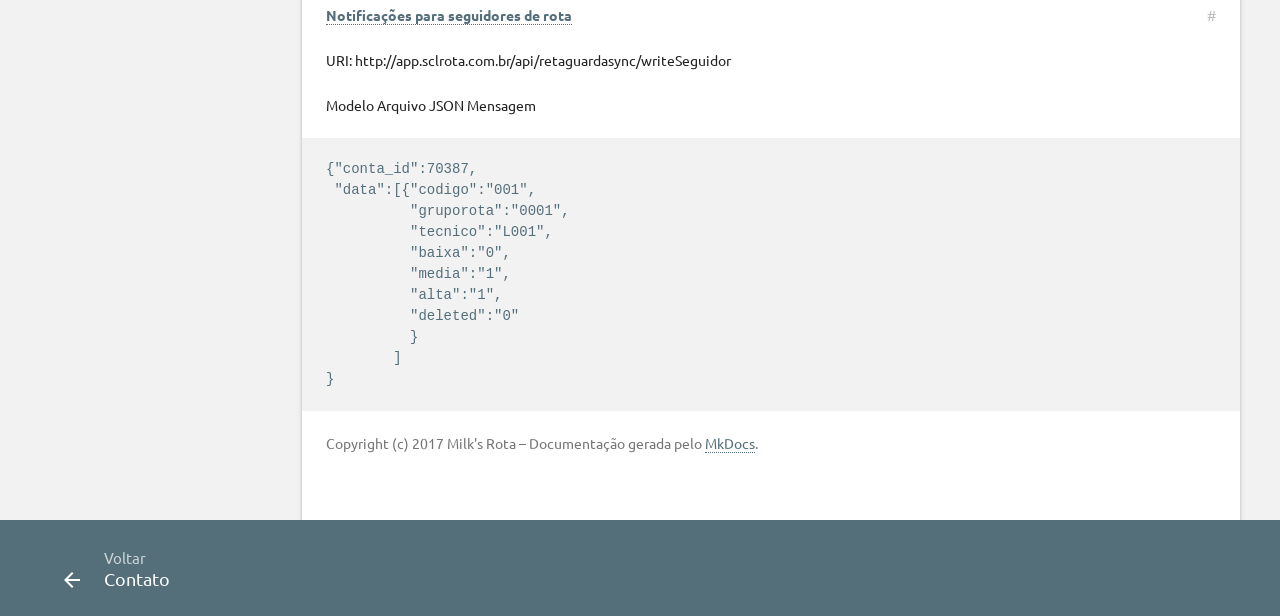
==== commit b42de77b: "Deployed 688f77b with MkDocs version: 0.16.3" ====
--- a/anexos/index.html
+++ b/anexos/index.html
@@ -386,6 +386,8 @@
           &quot;comunitario_diferenca&quot;:&quot;&quot;,                                         
           &quot;comunitario_impressao&quot;:&quot;&quot;,
           &quot;porcentagem&quot;:&quot;&quot;,                                 
+          &quot;email&quot;:&quot;&quot;,                                   
+          &quot;senha&quot;:&quot;&quot;,                                   
           &quot;deleted&quot;:&quot;0&quot;
           }
         ]
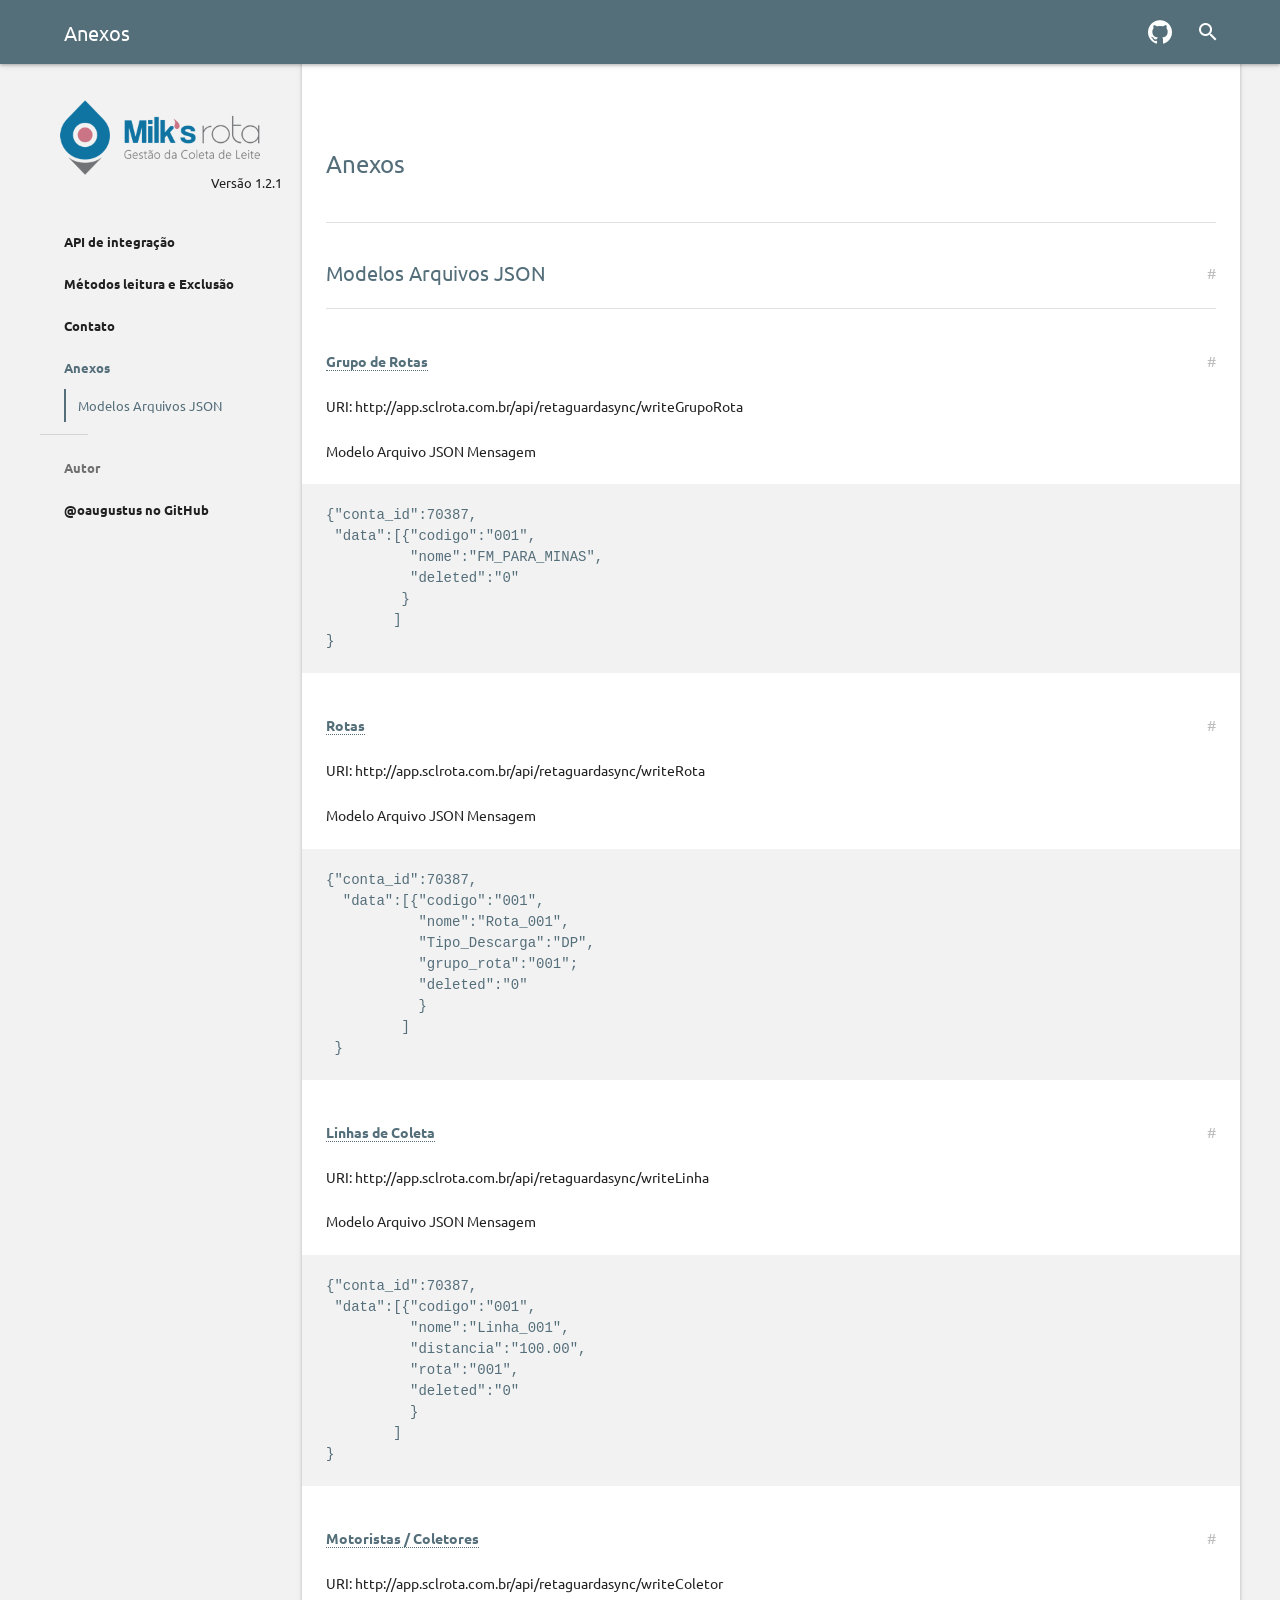
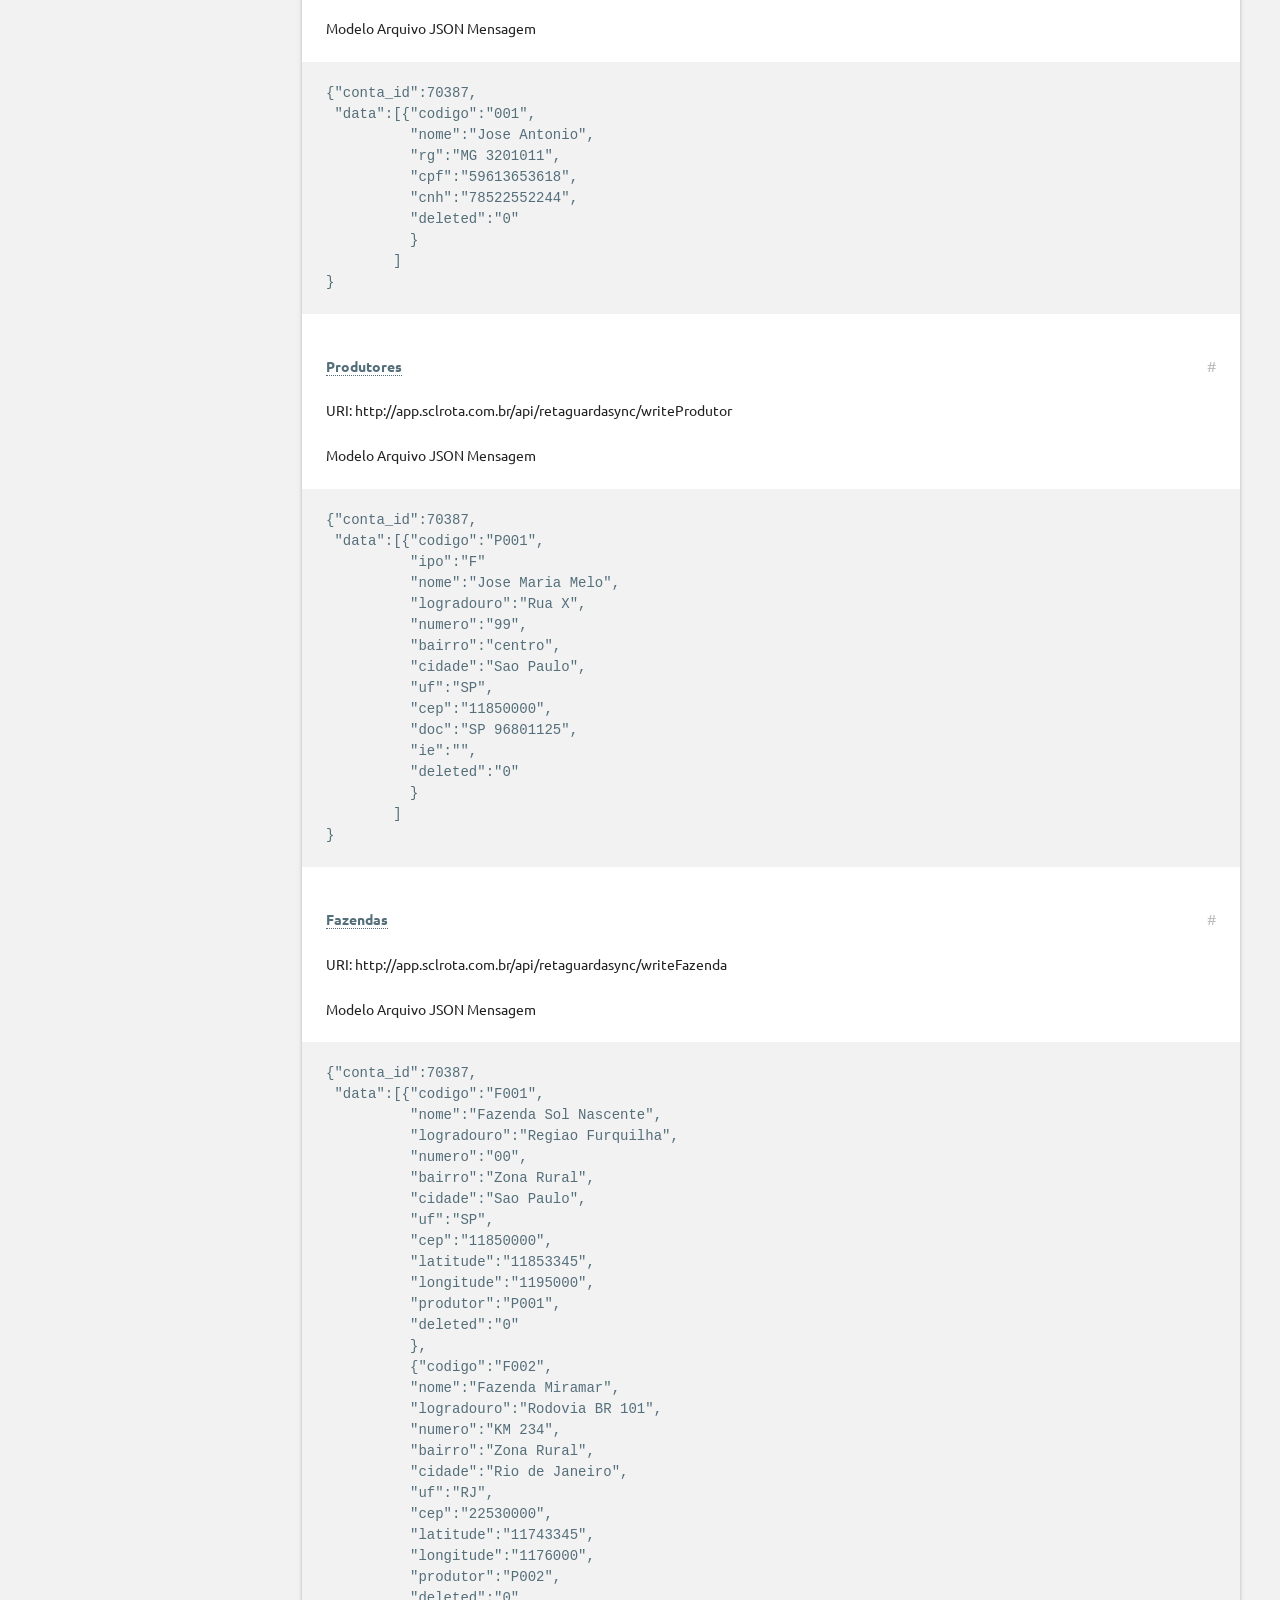
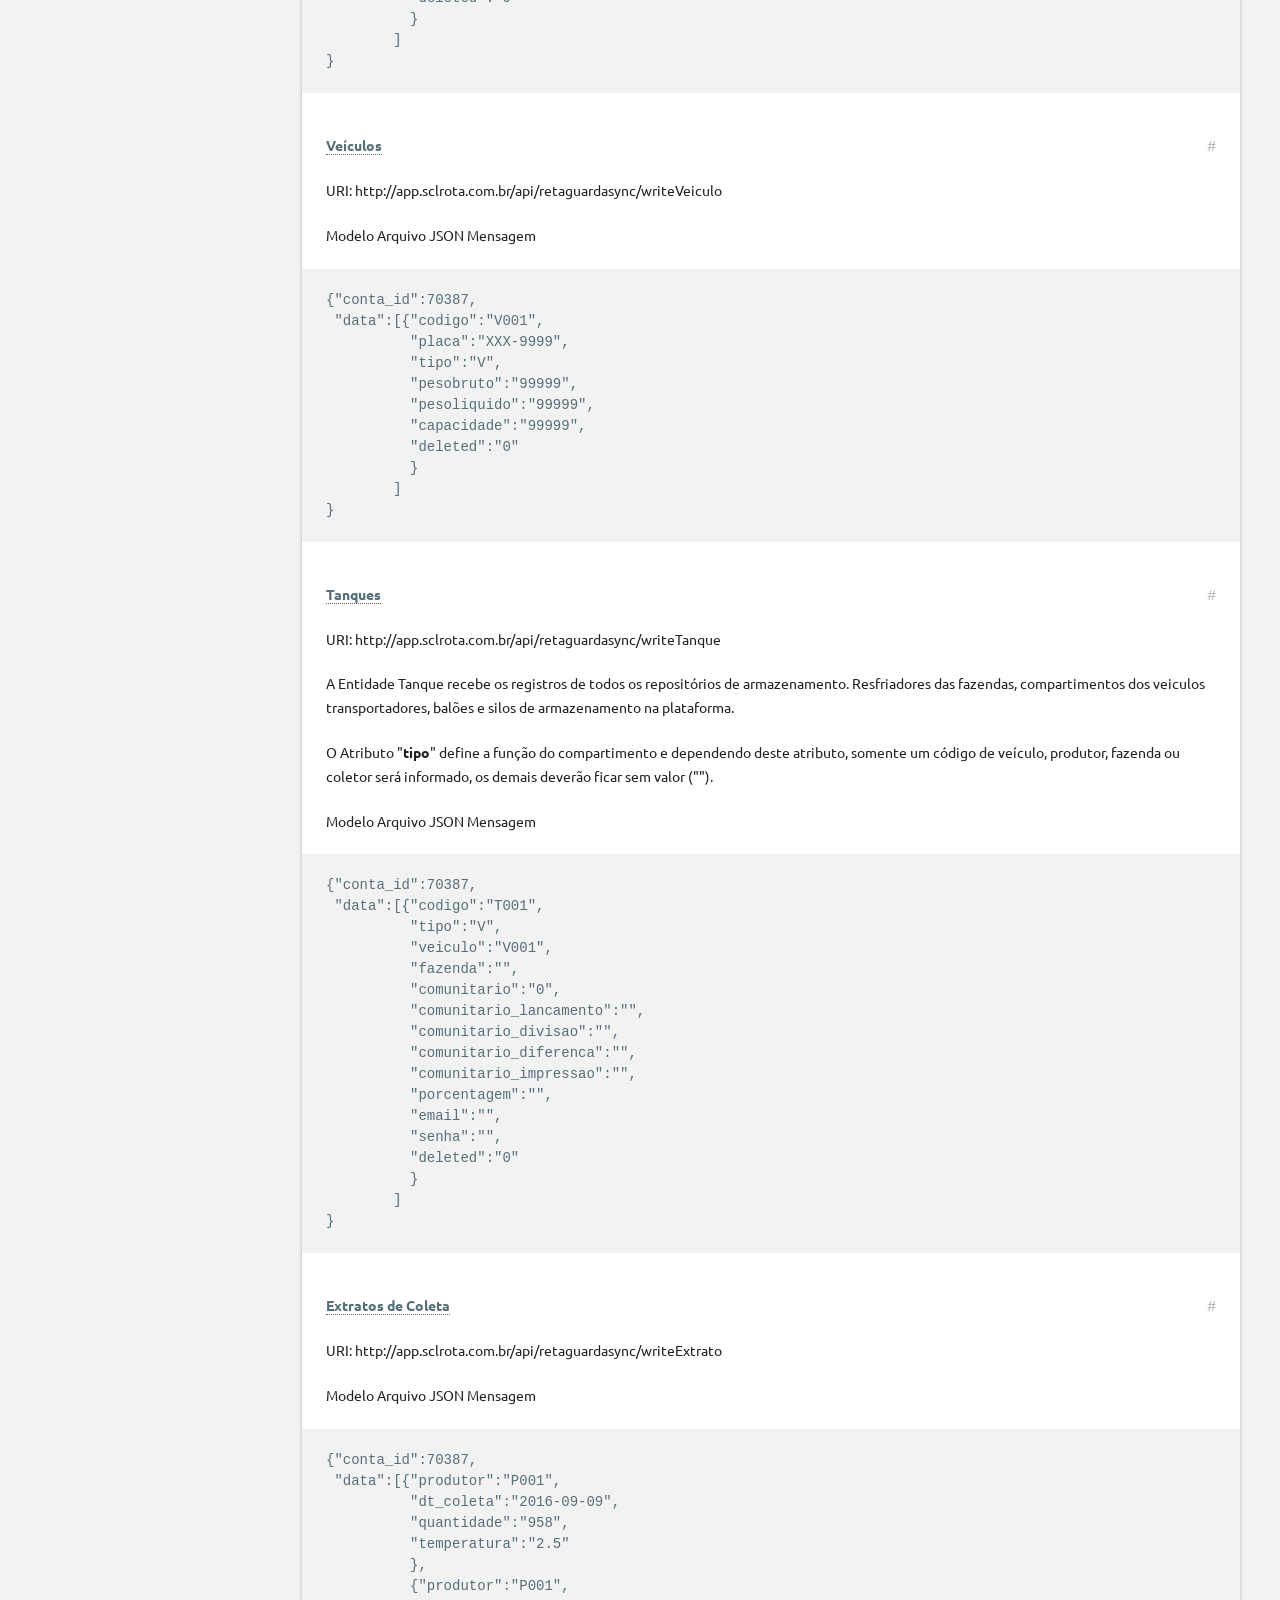
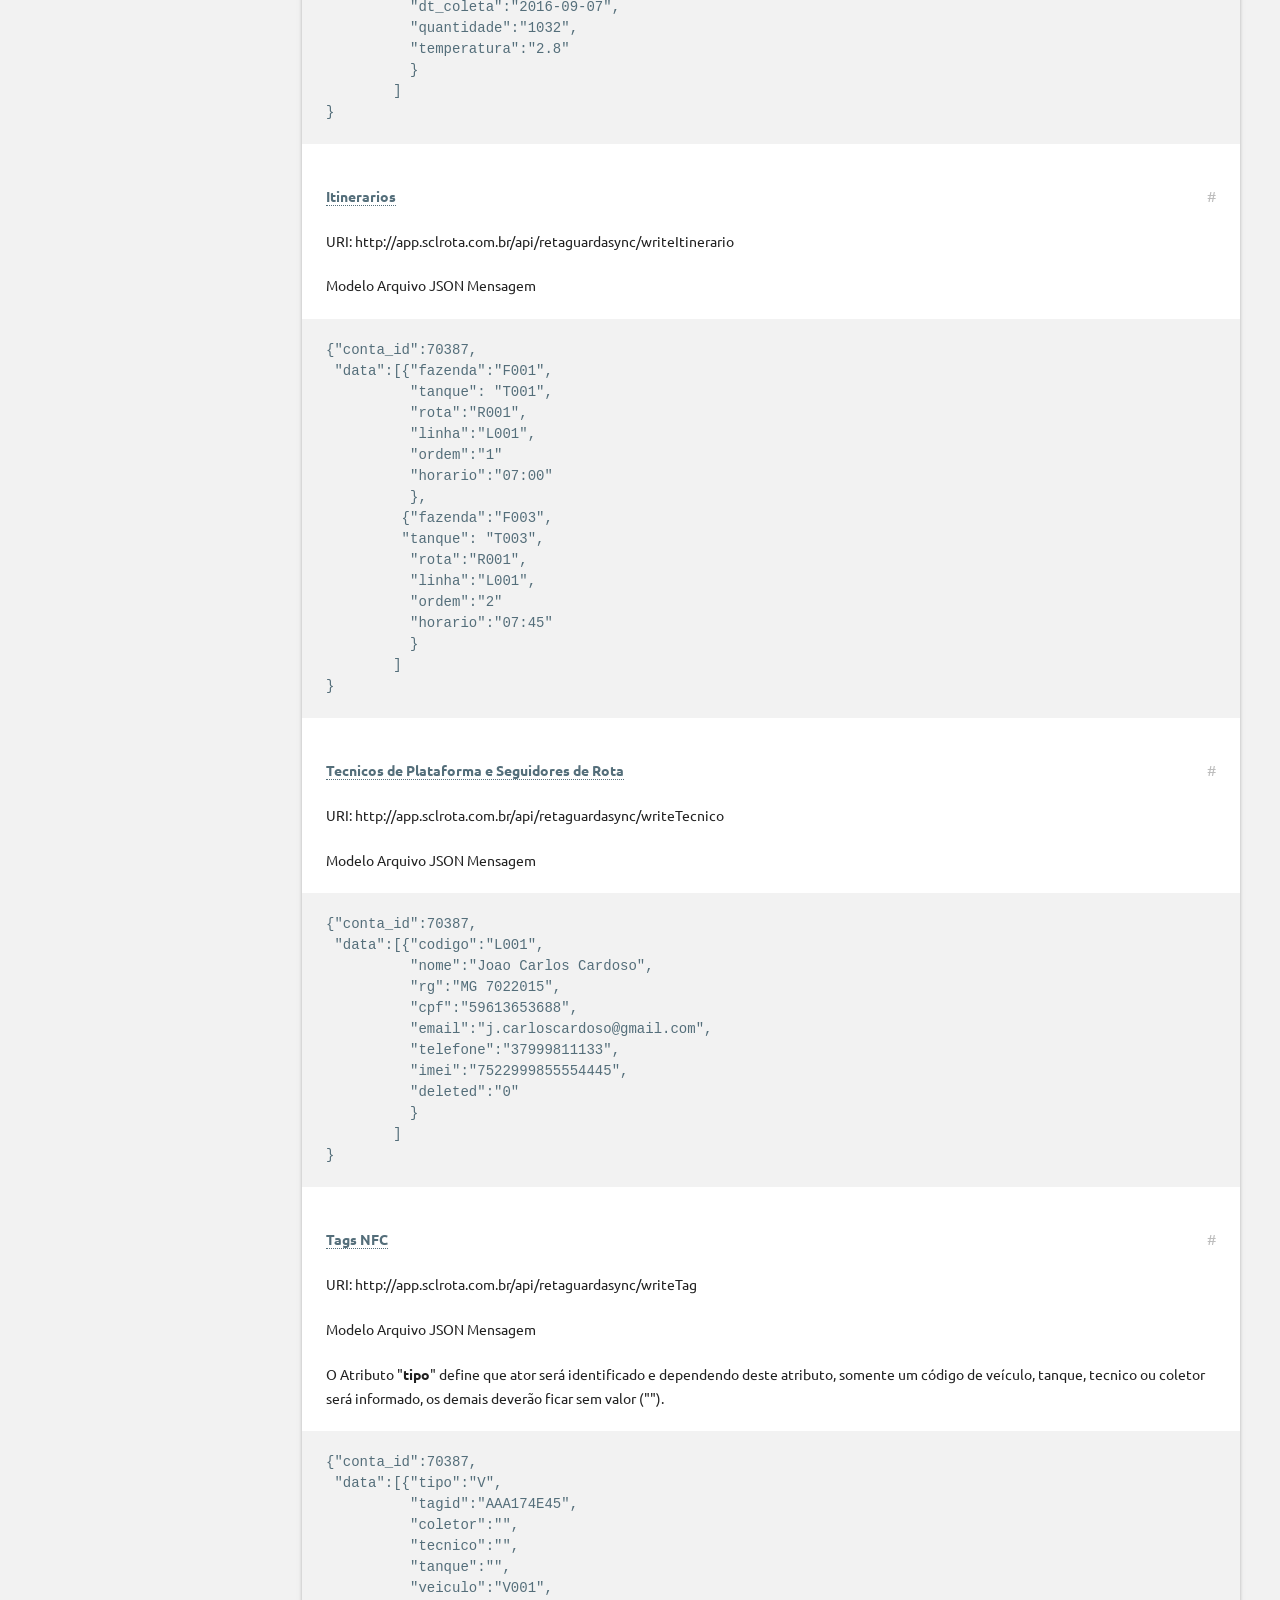
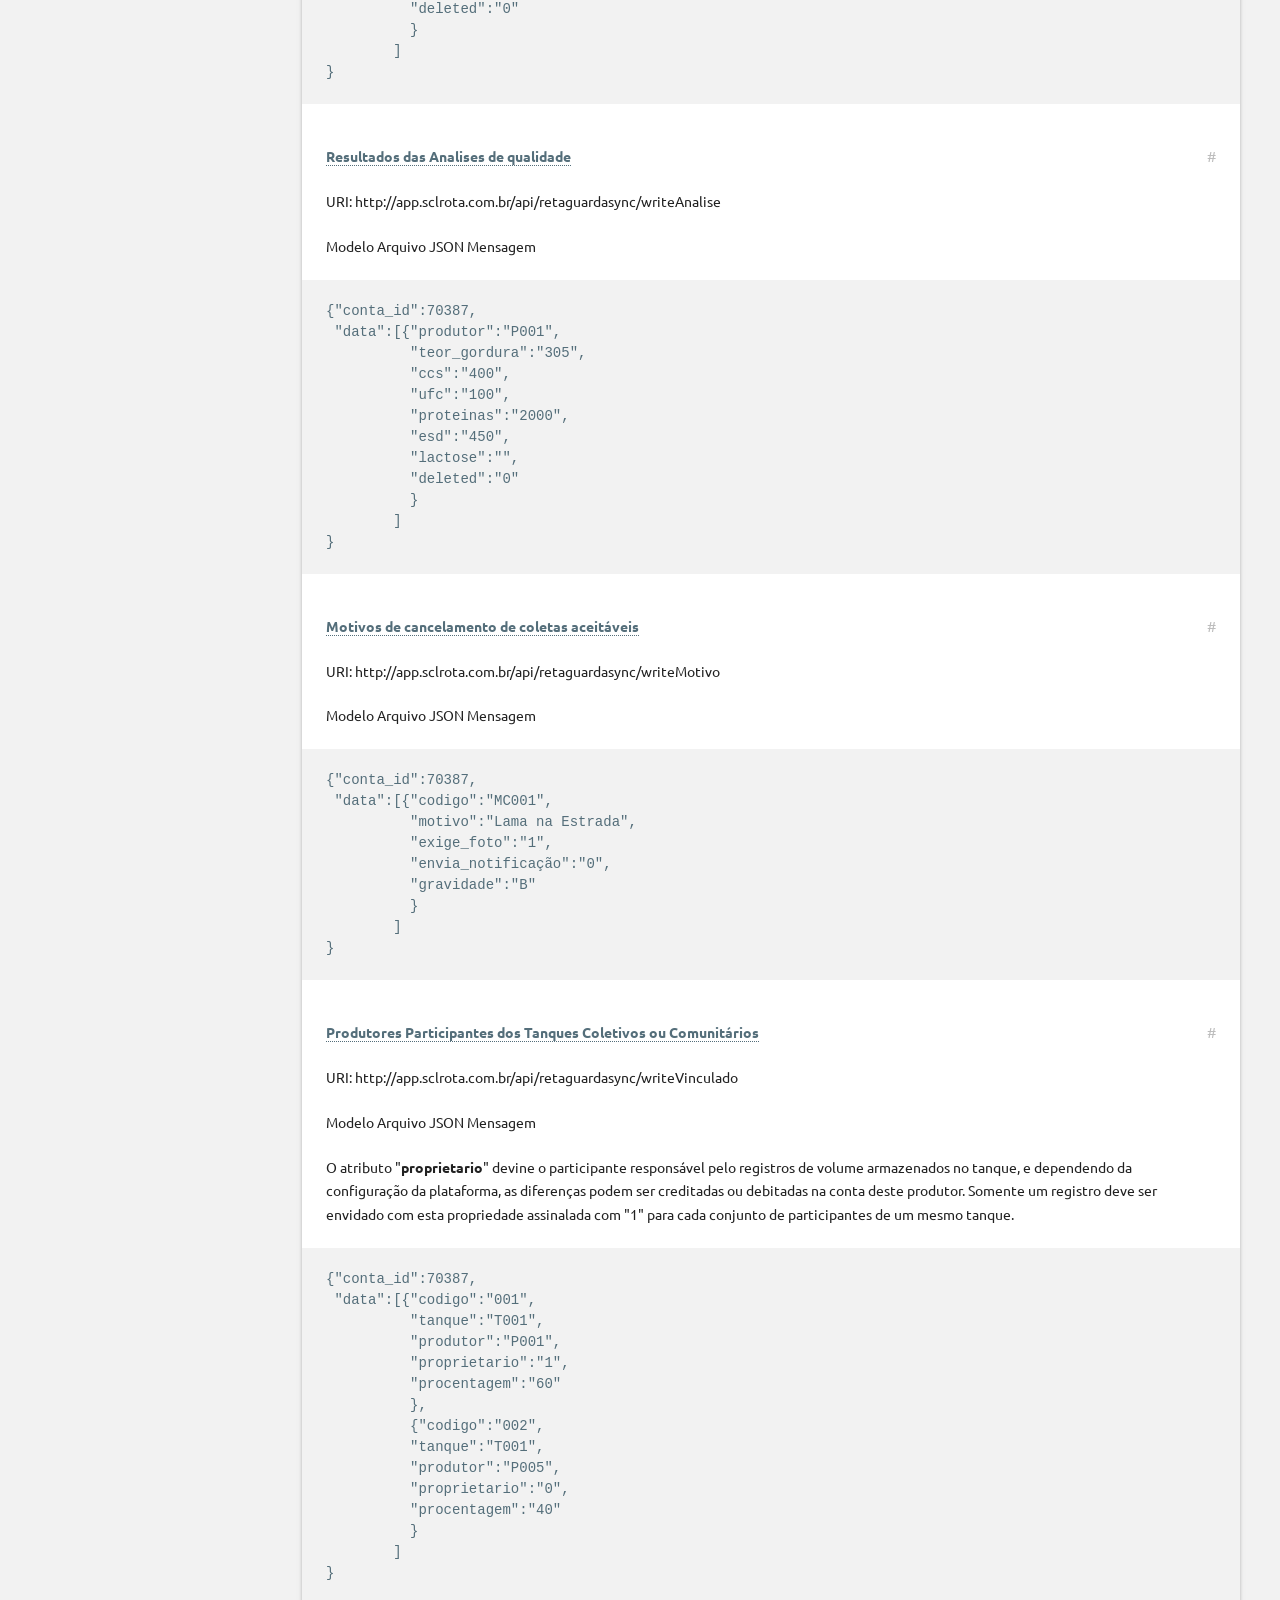
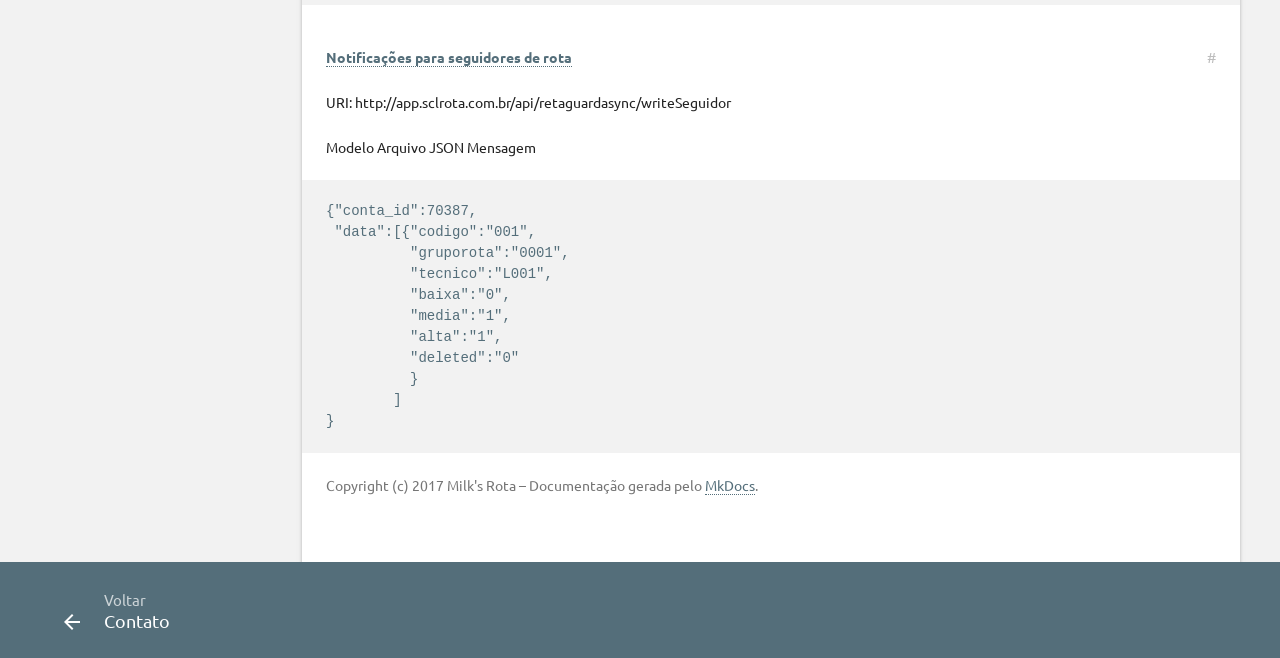
==== commit 23a7e89d: "Deployed 688f77b with MkDocs version: 0.16.3" ====
--- a/anexos/index.html
+++ b/anexos/index.html
@@ -421,12 +421,14 @@
 <p>Modelo Arquivo JSON Mensagem</p>
 <pre class="code"><code>{&quot;conta_id&quot;:70387,
  &quot;data&quot;:[{&quot;fazenda&quot;:&quot;F001&quot;,
+          &quot;tanque&quot;: &quot;T001&quot;,  
           &quot;rota&quot;:&quot;R001&quot;,
           &quot;linha&quot;:&quot;L001&quot;,
           &quot;ordem&quot;:&quot;1&quot;   
           &quot;horario&quot;:&quot;07:00&quot;     
           },
          {&quot;fazenda&quot;:&quot;F003&quot;,
+         &quot;tanque&quot;: &quot;T003&quot;,
           &quot;rota&quot;:&quot;R001&quot;,
           &quot;linha&quot;:&quot;L001&quot;,
           &quot;ordem&quot;:&quot;2&quot;   
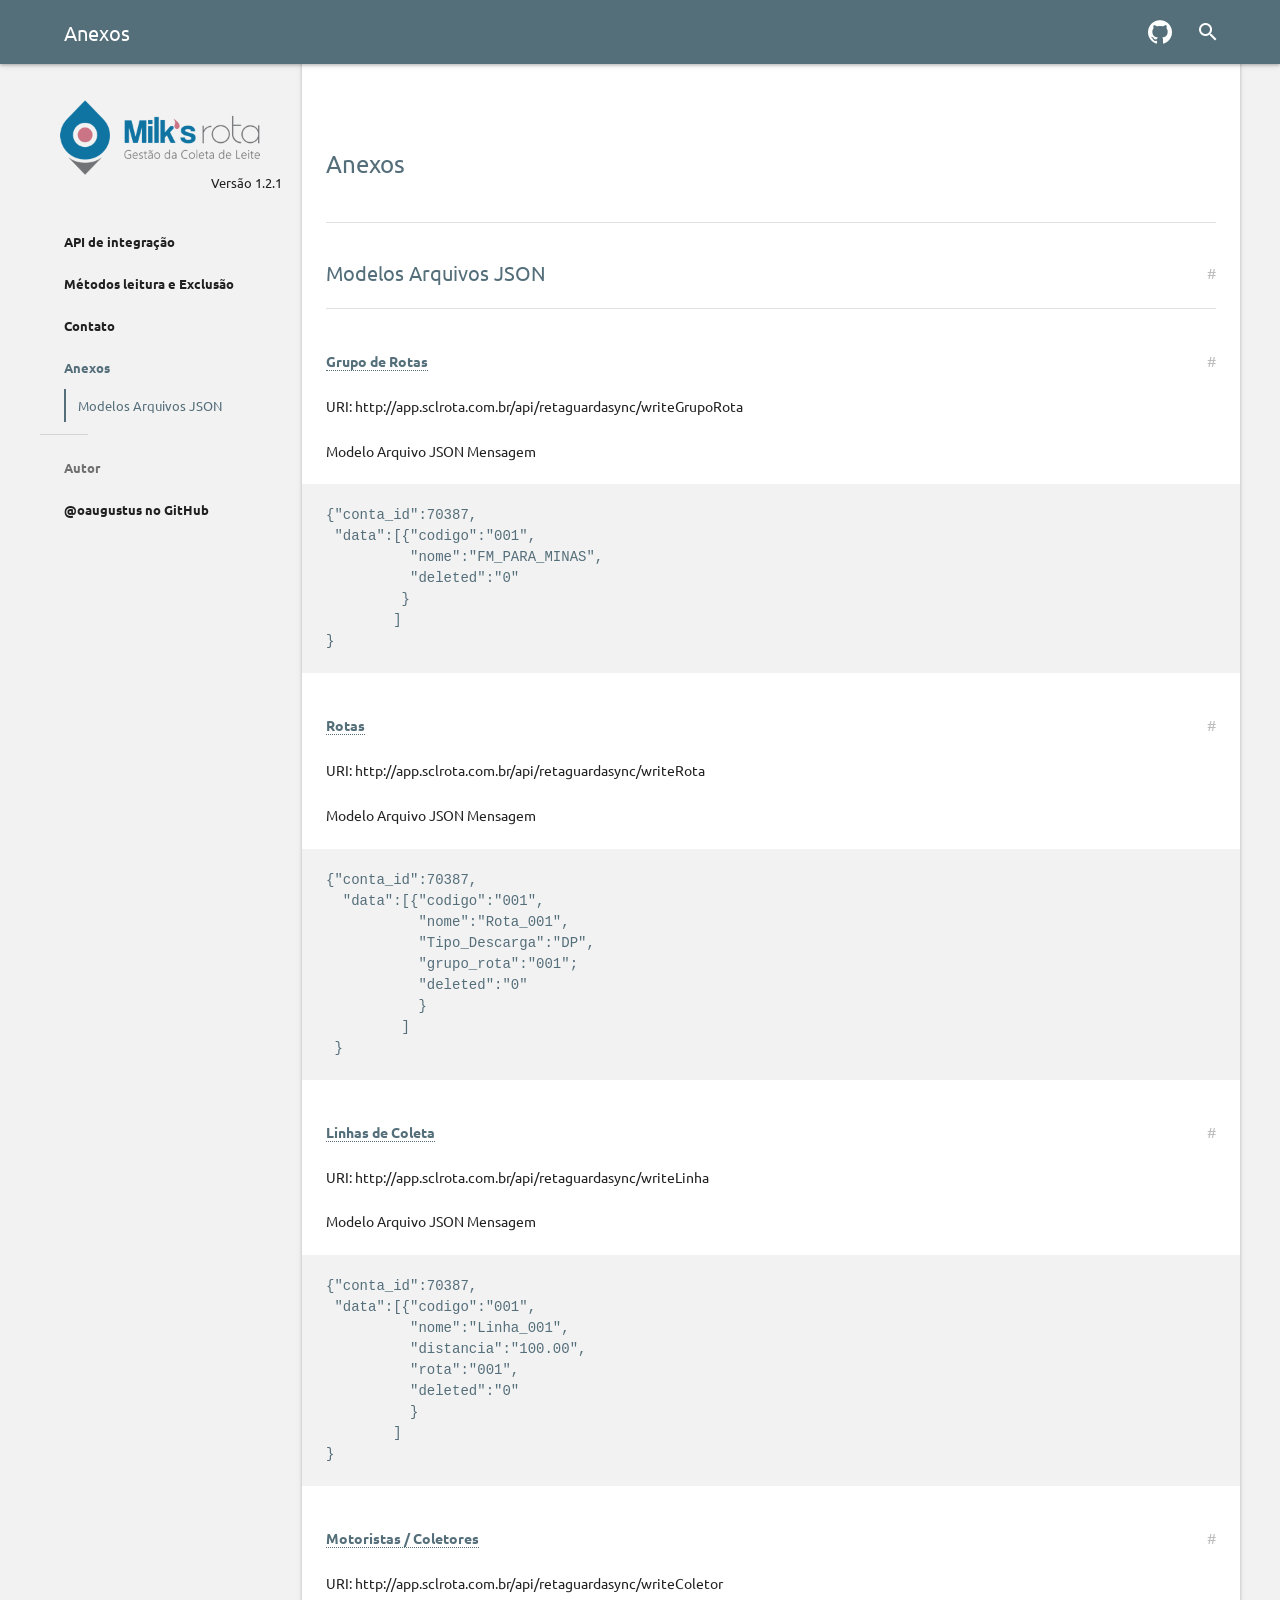
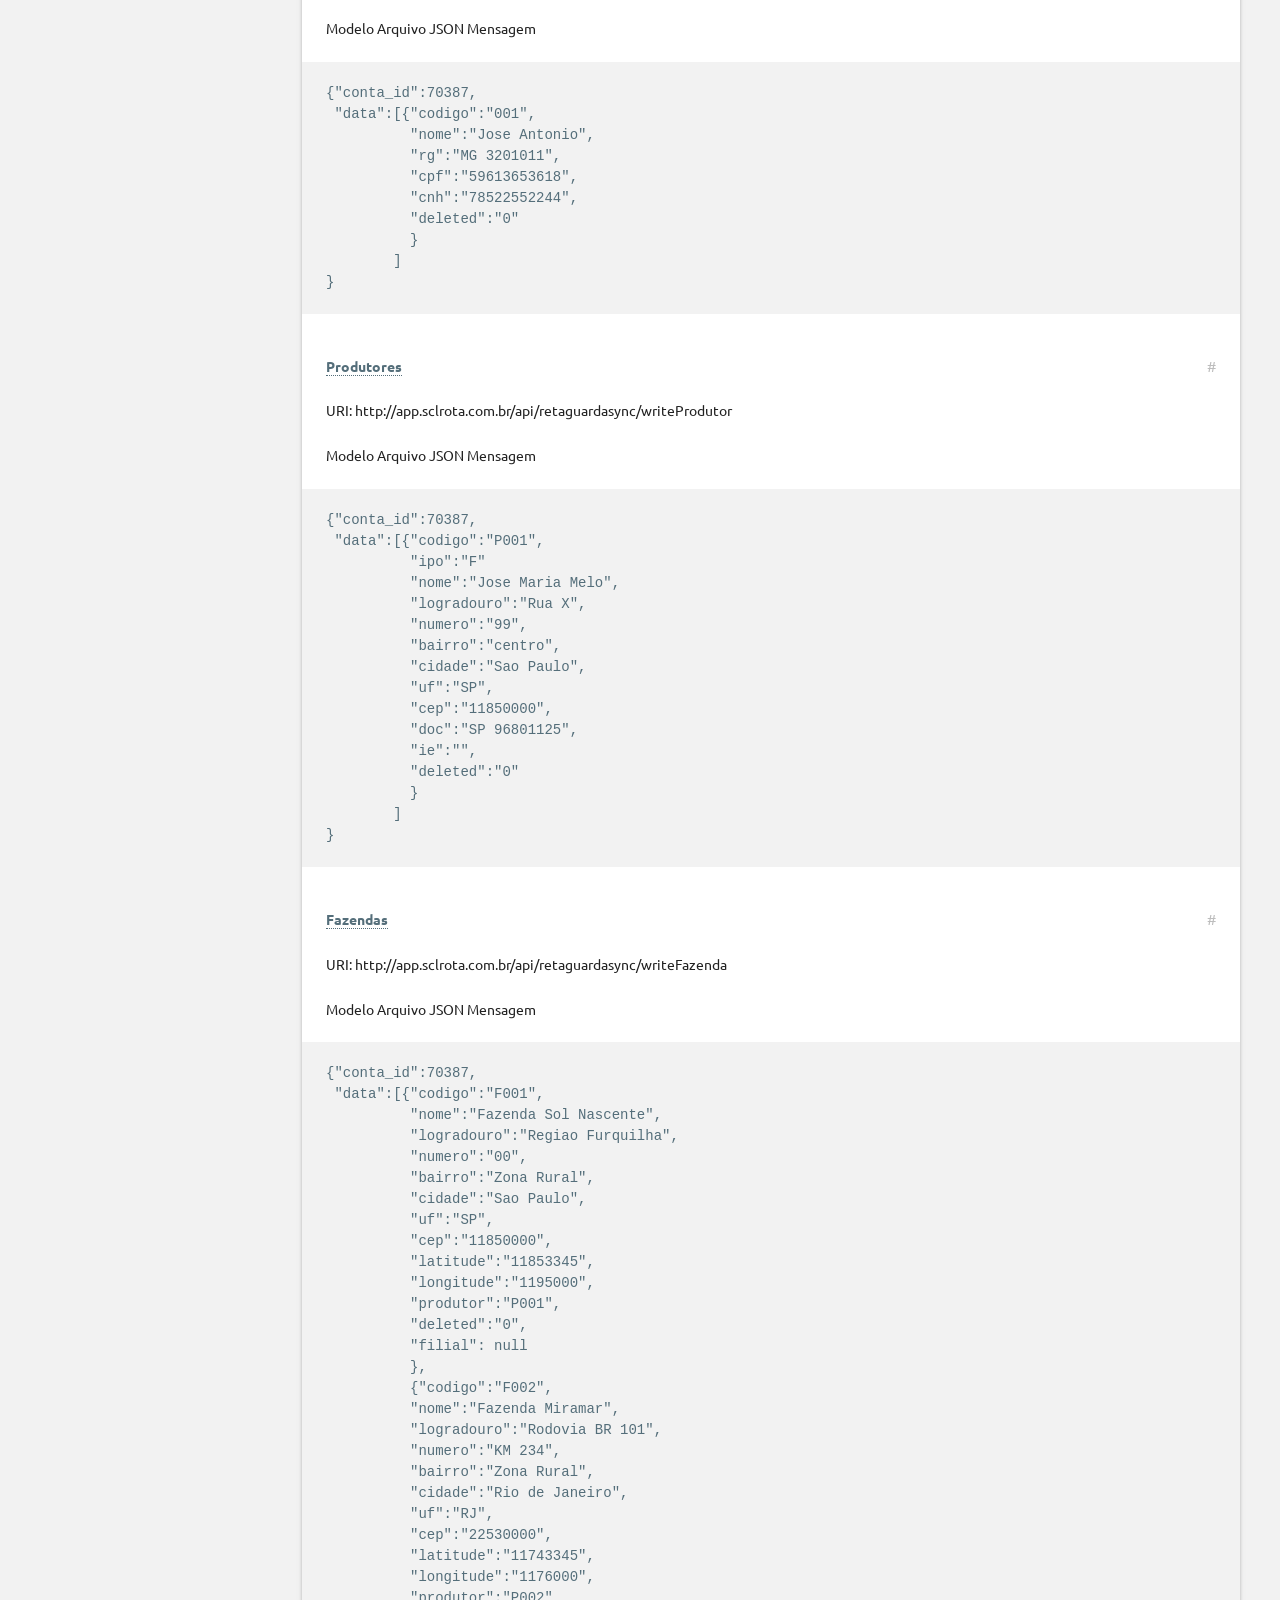
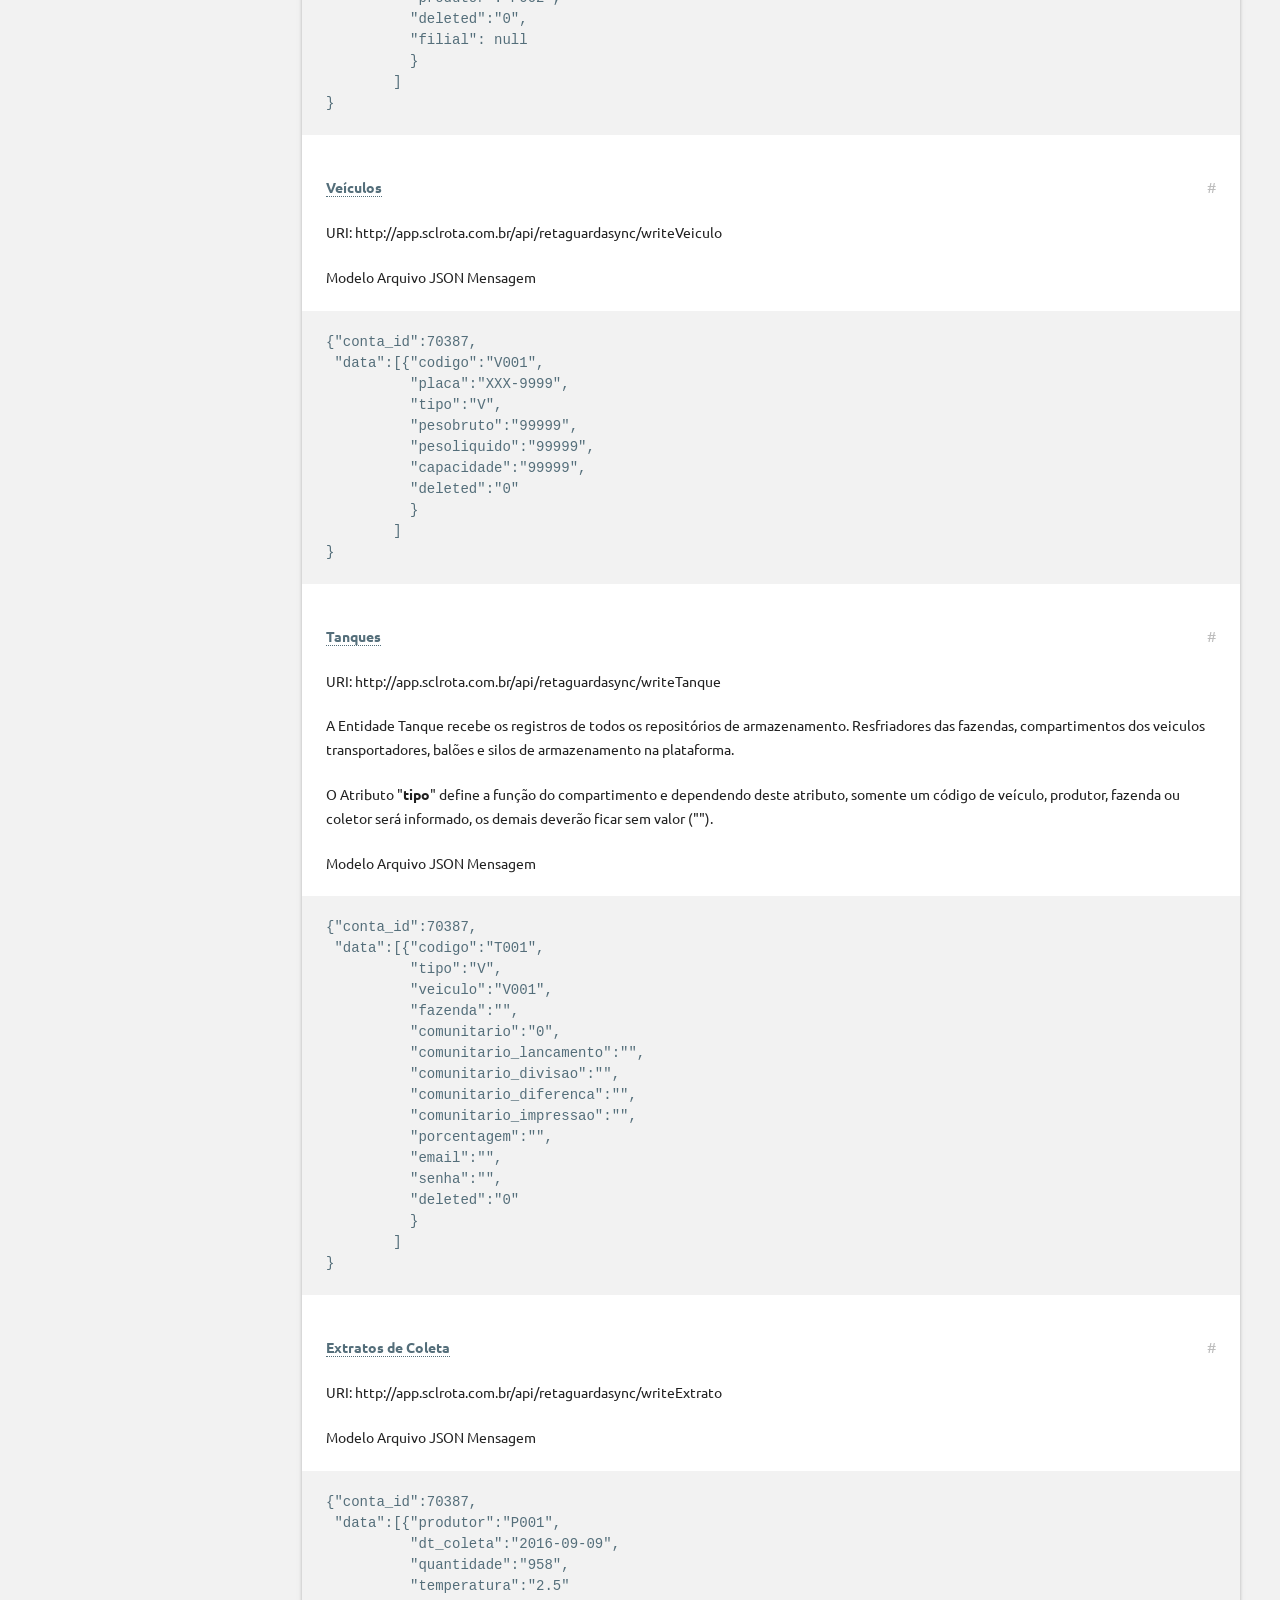
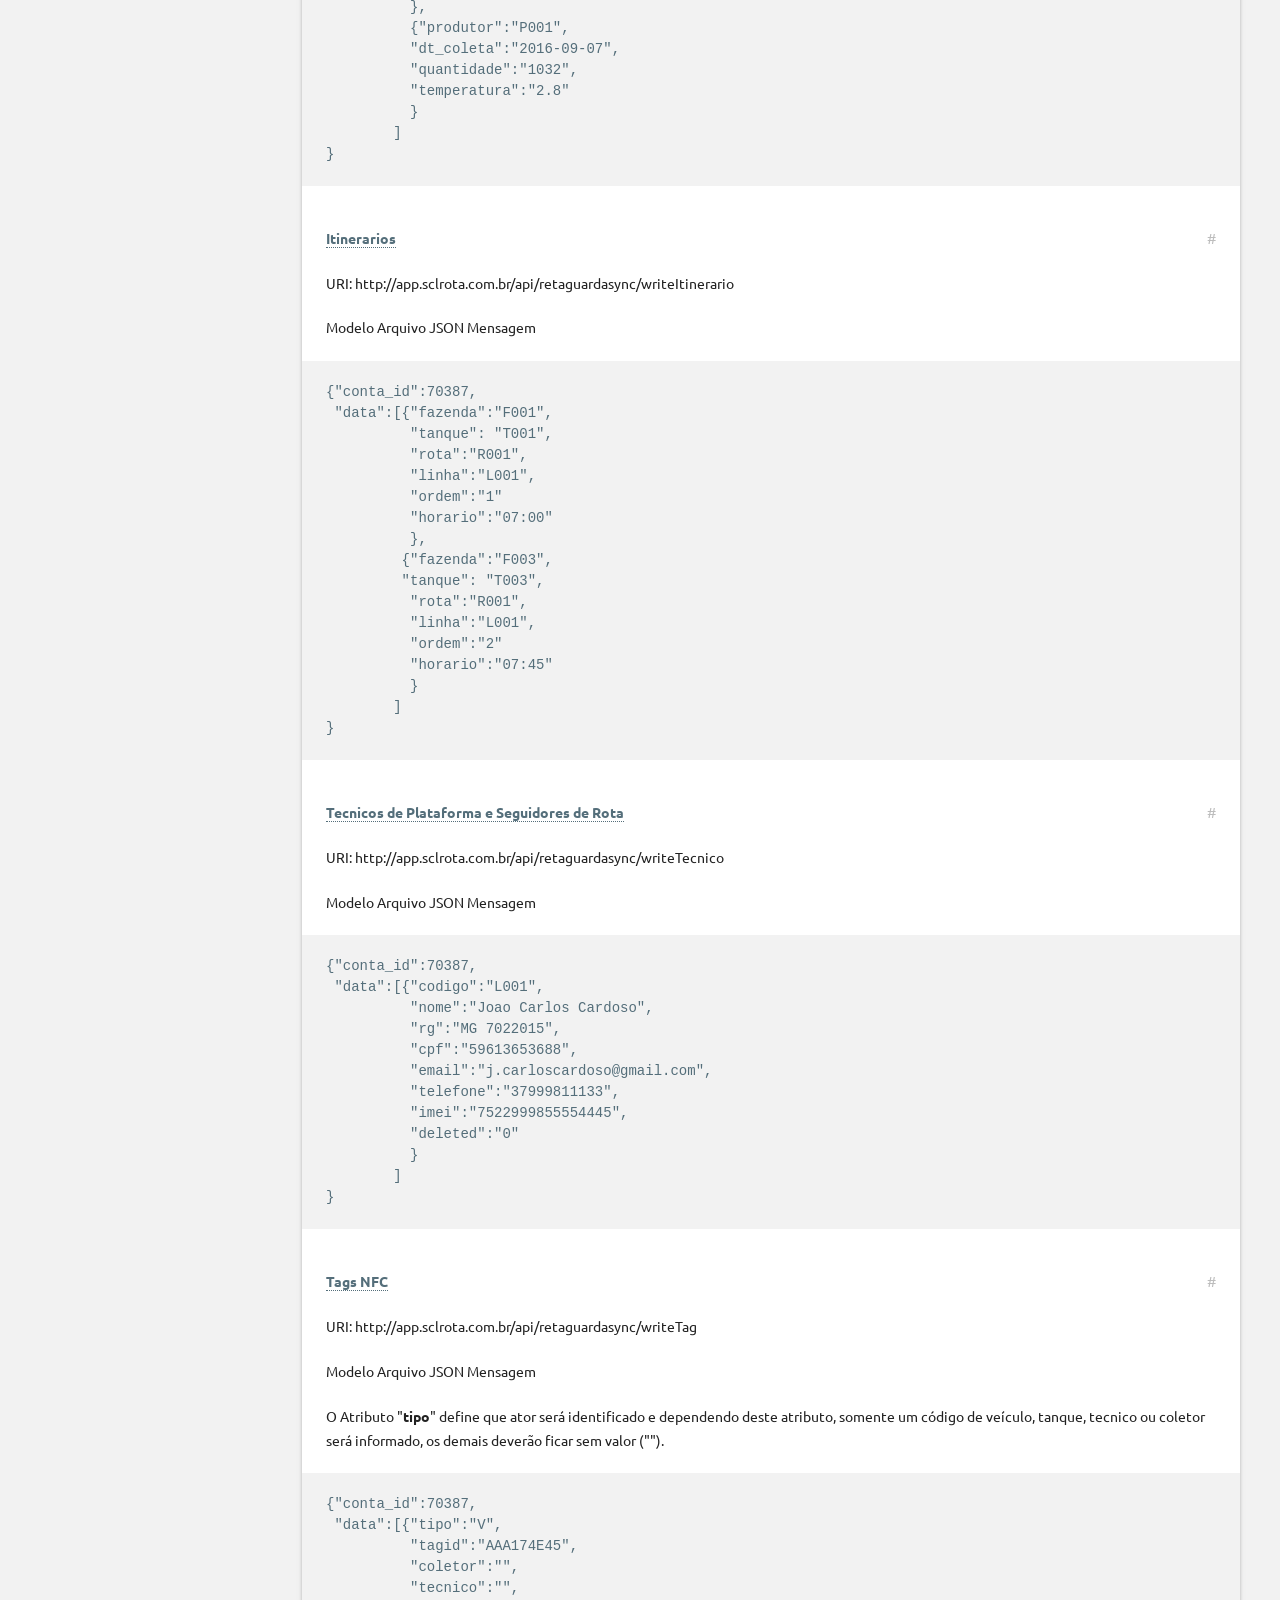
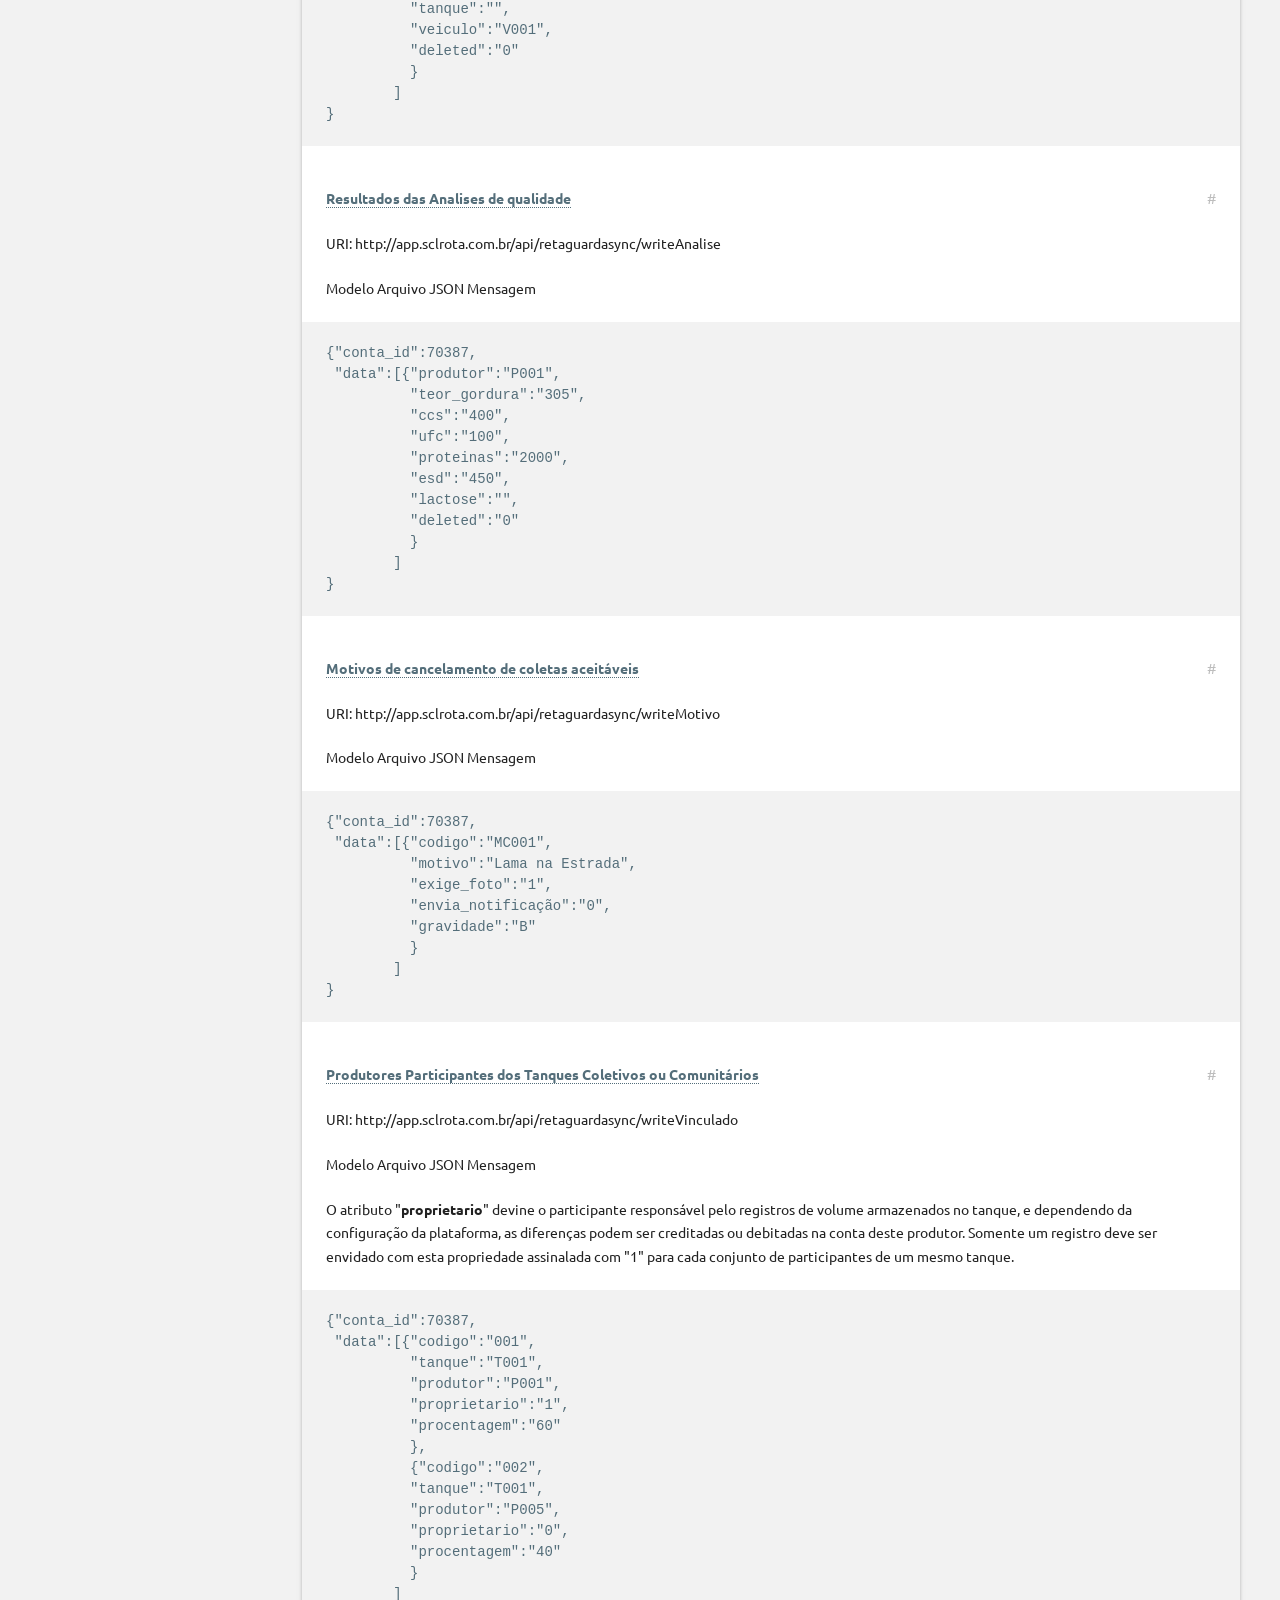
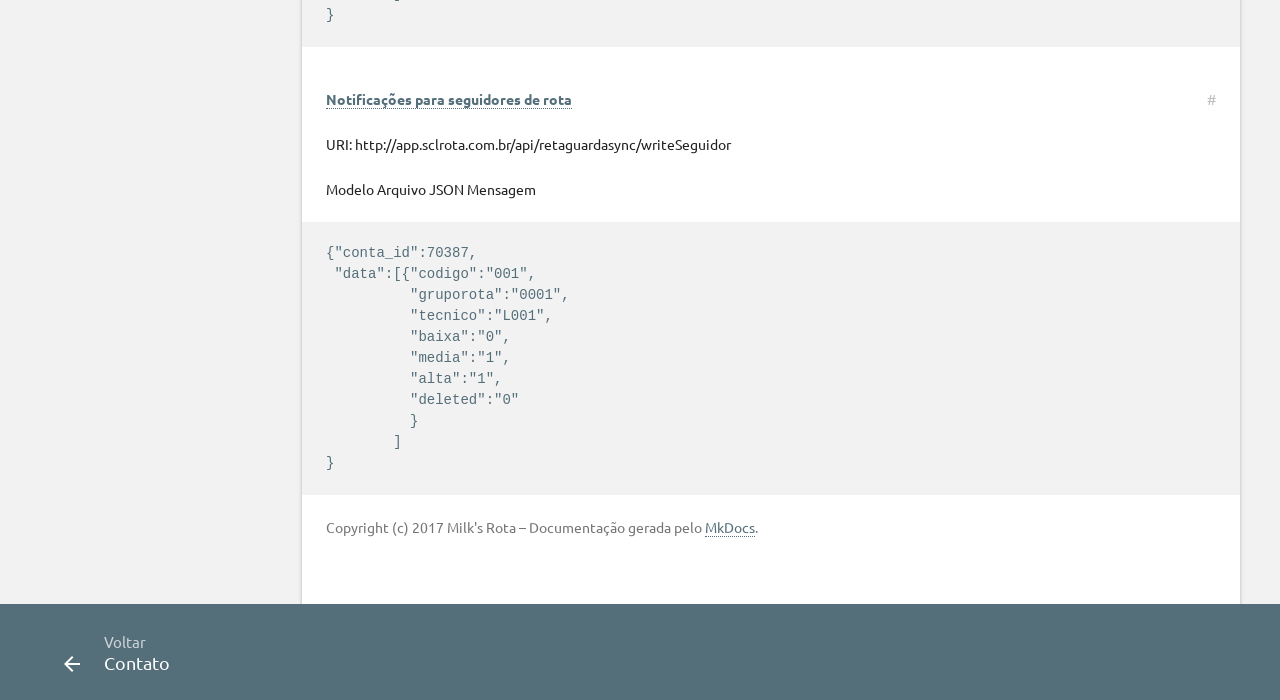
==== commit ab29eeff: "Deployed 8e6b680 with MkDocs version: 0.16.3" ====
--- a/anexos/index.html
+++ b/anexos/index.html
@@ -331,7 +331,8 @@
           &quot;latitude&quot;:&quot;11853345&quot;,
           &quot;longitude&quot;:&quot;1195000&quot;,
           &quot;produtor&quot;:&quot;P001&quot;,                  
-          &quot;deleted&quot;:&quot;0&quot;
+          &quot;deleted&quot;:&quot;0&quot;,
+          &quot;filial&quot;: null
           },
           {&quot;codigo&quot;:&quot;F002&quot;,
           &quot;nome&quot;:&quot;Fazenda Miramar&quot;,
@@ -344,7 +345,8 @@
           &quot;latitude&quot;:&quot;11743345&quot;,
           &quot;longitude&quot;:&quot;1176000&quot;,
           &quot;produtor&quot;:&quot;P002&quot;,                  
-          &quot;deleted&quot;:&quot;0&quot;
+          &quot;deleted&quot;:&quot;0&quot;,
+          &quot;filial&quot;: null
           }
         ]
 }  </code></pre>
